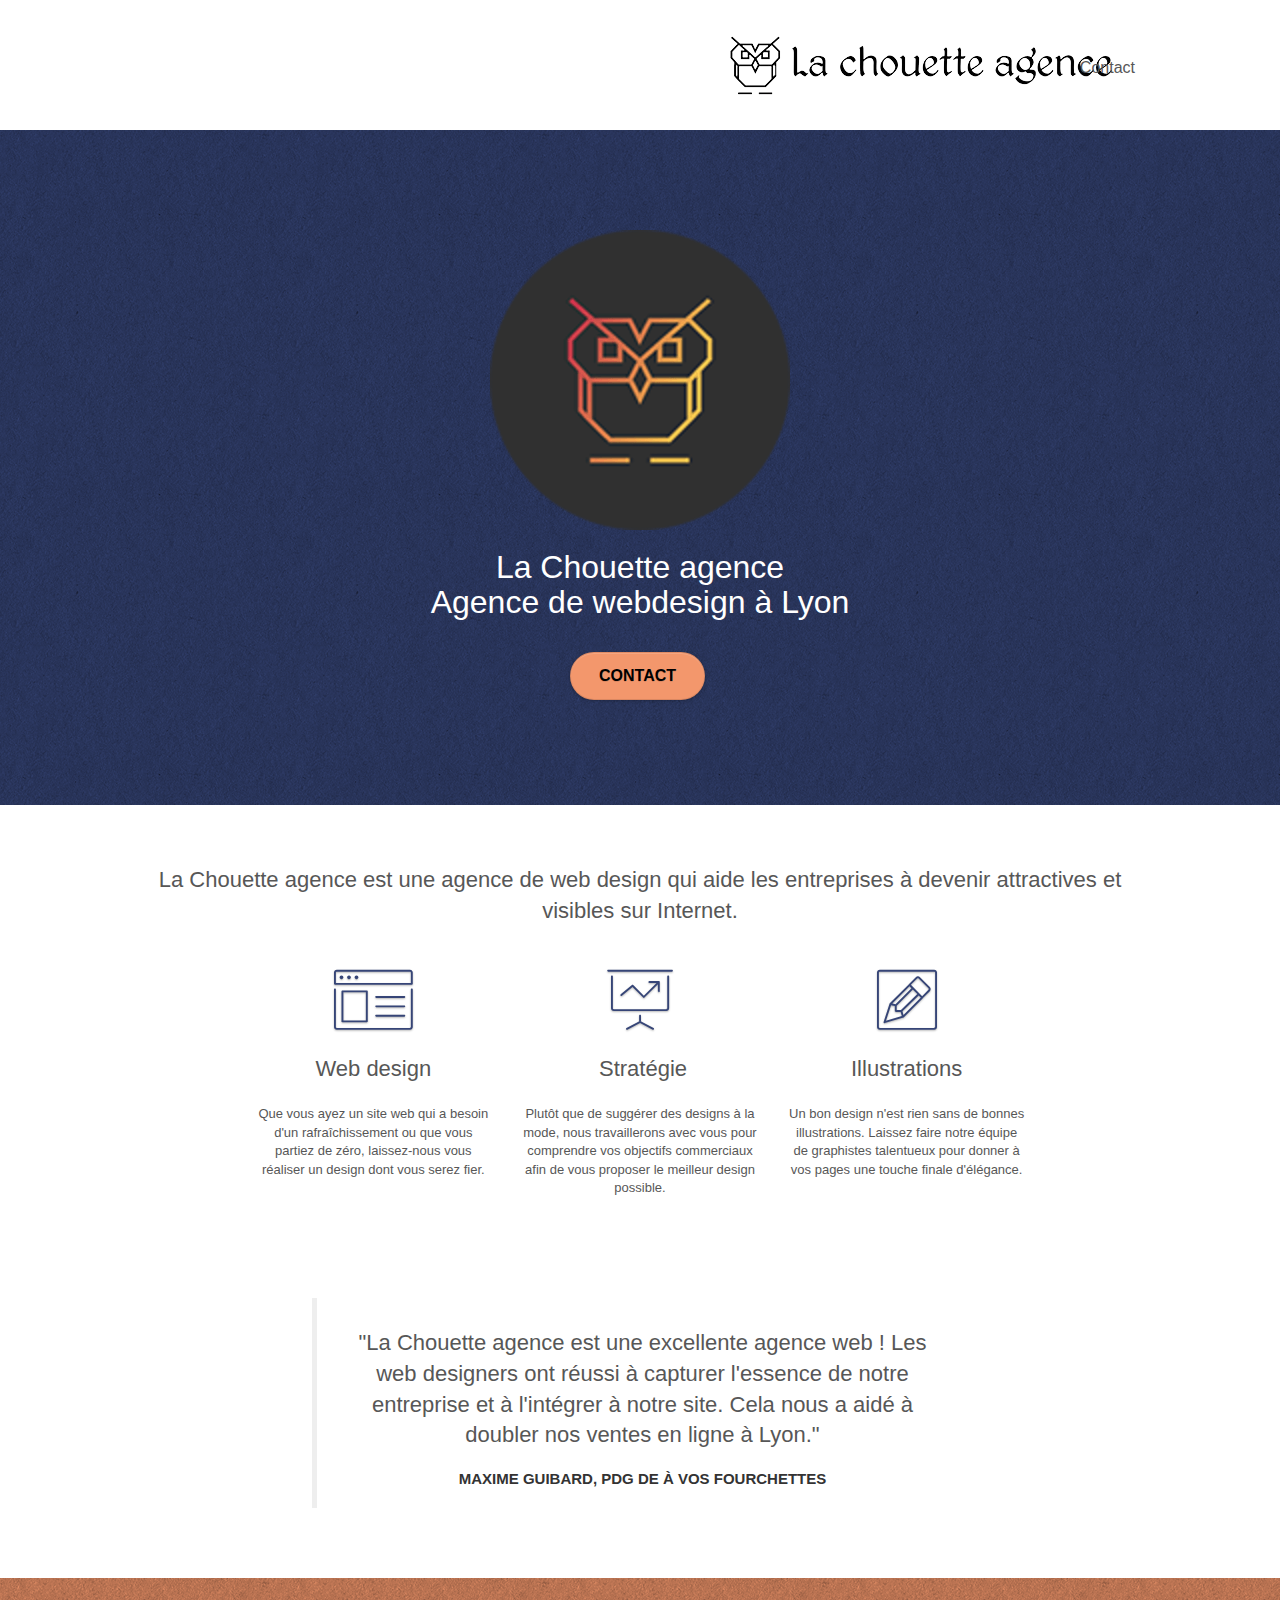
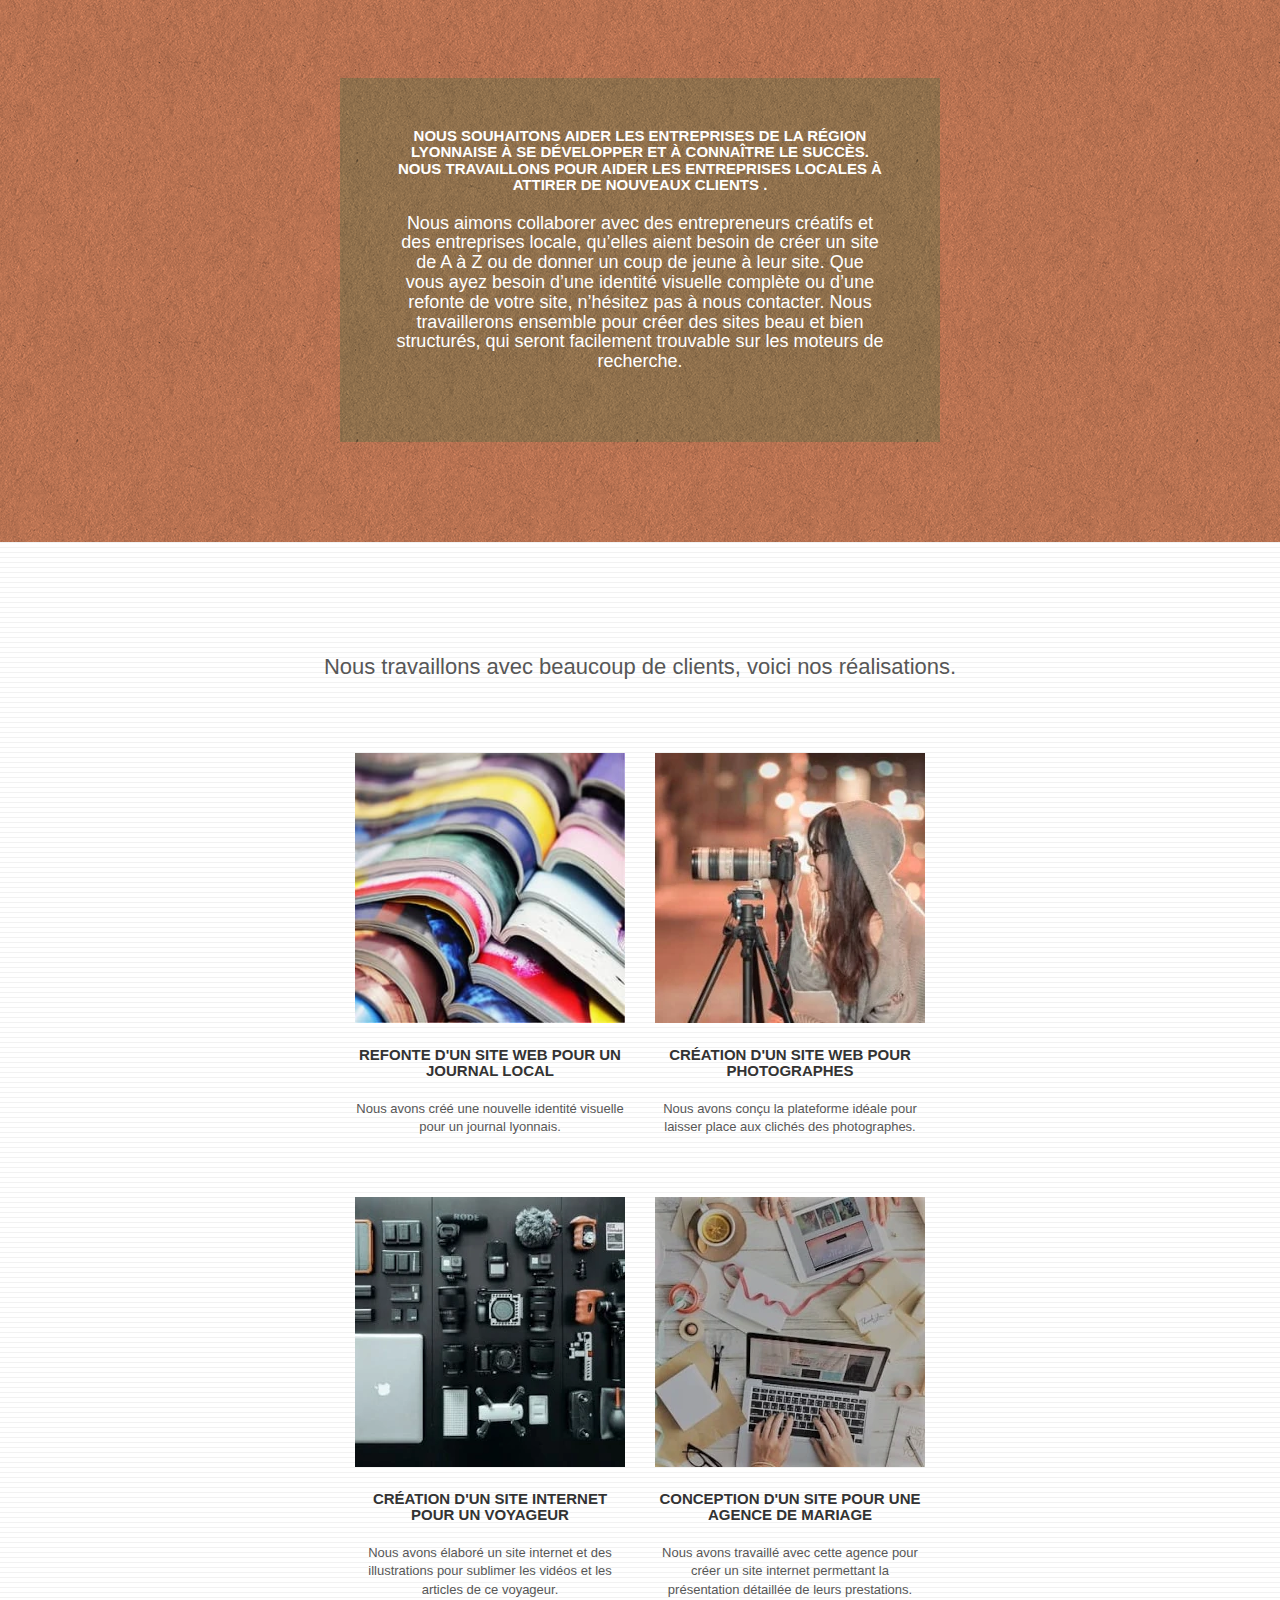
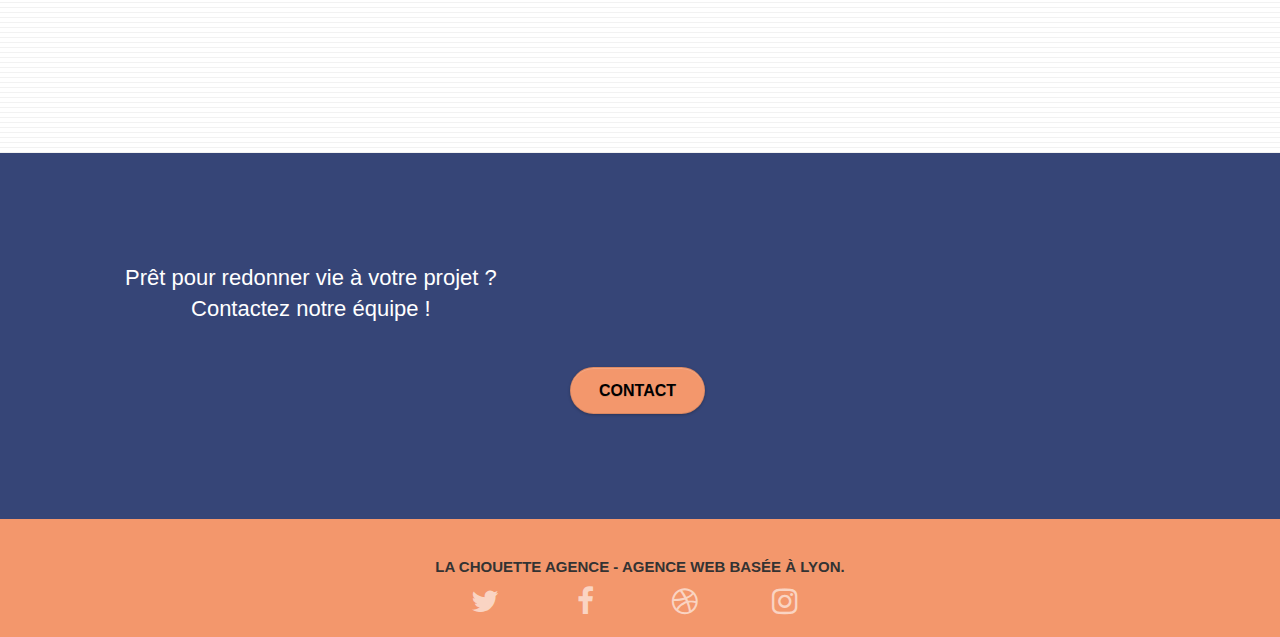
==== index.html @ 13414121 "Update index.html" ====
<!DOCTYPE html>
<html lang="fr">
<head>
    <meta charset="utf-8">

	<title>La Chouette Agence - Entreprise de webdesign à Lyon</title>

	<meta name="robots" content="index, follow">
	<meta name="description" content="Entreprise de webdesign située à Lyon, la Chouette Agence
	 vous apporte son expertise pour vous aider à la création ou la refonte de votre site web.">
	<meta name="viewport" content="width=device-width, initial-scale=1.0, viewport-fit=cover">

	<link rel="canonical" href="https://m-gardes.github.io/Gardesmagali_4_30092021/index.html" /> 
	<link rel="shortcut icon" type="image/png" href="favicon.png">
	<link href="https://stackpath.bootstrapcdn.com/bootstrap/4.4.1/css/bootstrap.min.css" rel="stylesheet" integrity="sha384-Vkoo8x4CGsO3+Hhxv8T/Q5PaXtkKtu6ug5TOeNV6gBiFeWPGFN9MuhOf23Q9Ifjh" crossorigin="anonymous">
	
	<link rel="stylesheet" type="text/css" href="./css/bootstrap.min.css">
	<link rel="stylesheet" type="text/css" href="style.min.css">
	<link rel="stylesheet" type="text/css" href="./css/font-awesome.min.css">
	<link rel="stylesheet" type="text/css" href="./css/et-line.min.css">
    
	<script src="./js/jquery-2.1.0.min.js" defer></script>
	<script src="./js/bootstrap.min.js" defer></script>
	<script src="./js/blocs.min.js" defer></script>
	<script src="./js/jquery.touchSwipe.min.js" defer></script>
	<script src="./js/gmaps.min.js" defer></script>
	
	<!-- Open Graph meta pour Facebook et LinkedIn -->
	<meta property="og:title" content="La Chouette Agence - Entreprise de webdesign à Lyon" />
	<meta property="og:url" content="https://m-gardes.github.io/Gardesmagali_4_30092021/index.html" /> 
	<meta property="og:image" content="img_opengraph/opengraph1.png" />
	<meta property="og:description" content="Entreprise de webdesign située à Lyon, la Chouette Agence vous apporte son expertise pour vous aider à la création ou la refonte de votre site web." />
	<meta property="og:site_name" content="La chouette agence" />
	<meta property="og:type" content="website" />
	<meta property="og:image:alt" content="Création d'un site web">

	<!-- Card meta pour Twitter -->
	<meta name="twitter:card" content="summary_large_image" />
	<meta name="twitter:site" content="@lachouetteagence">
	<meta name="twitter:title" content="La Chouette Agence - Entreprise de webdesign à Lyon" />
	<meta name="twitter:description" content="Entreprise de webdesign située à Lyon, la Chouette Agence vous apporte son expertise pour vous aider à la création ou la refonte de votre site web." />

	<!-- Epingle Pinterest -->
	<meta property="og:type" content="website" />
	<meta property="og:title" content="La Chouette Agence - Entreprise de webdesign à Lyon" />
	<meta property="og:description" content="Entreprise de webdesign située à Lyon, la Chouette Agence vous apporte son expertise pour vous aider à la création ou la refonte de votre site web." />
	<meta property="og:url" content="https://m-gardes.github.io/Gardesmagali_4_30092021/index.html" />
	<meta property="og:site_name" content="La chouette agence" />
</head>

<body>
<!-- Principal conteneur -->
<div class="page-container">

    <!-- Header -->
    <header class="bloc bgc-white l-bloc " id="bloc-0">
        <div class="container bloc-sm">
            <nav class="navbar row">
                <div class="navbar-header">
                    <a class="navbar-brand" href="index.html">
                        <img src="img/lachouetteagence.bmp" alt="la chouette agence, agence de web design à Lyon" title="Retour à l'accueil"/>
                    </a>
                    <button id="nav-toggle" type="button" class="ui-navbar-toggle navbar-toggle" data-toggle="collapse" data-target=".navbar-1">
                        <span class="sr-only">Toggle navigation</span>
                        <span class="icon-bar"></span>
                        <span class="icon-bar"></span>
                        <span class="icon-bar"></span>
                    </button>
                </div>
                <div class="collapse navbar-collapse navbar-1 special-dropdown-nav">
                    <ul class="site-navigation nav navbar-nav">
                        <li>
                            <a href="contact.html" aria-label="page contact">Contact</a>
                        </li>
                    </ul>
                </div>
            </nav>
        </div>
    </header>


    <!-- Section Presentation -->
    <section class="bloc bgc-dark-slate-blue bg-banniere d-bloc bg-t-edge bloc-bg-texture texture-paper b-parallax" id="bloc-1-hero">
        <div class="container bloc-lg">
            <div class="row tight-width-whitespace">
                <div class="col-sm-12">
                    <img src="img/logo.png" class="center-block image-resize-mode" alt="Logo de la Chouette agence" />
                    <h1 class="text-center hero-bloc-text tc-white ">
                        La Chouette agence <br> Agence de webdesign à Lyon
                    </h1>

                    <div class="text-center">
                        <a href="contact.html" aria-label="rejoindre la page contact" class="btn btn-lg btn-clean btn-rd cta-hero btn-atomic-tangerine" id="cta-hero">Contact</a>
                    </div>
                </div>
            </div>
        </div>
    </section>


    <!-- Section Services -->
    <section class="bloc bgc-white l-bloc" id="bloc-2-services">
        <div class="container bloc-md">
            <div class="row">
                <div class="col-sm-12 text-center">
                    <h2 class="mg-md text-center">La Chouette agence est une agence de web design qui aide les entreprises à devenir attractives et visibles sur Internet.</h2>
                </div>
            </div>

            <div class="row voffset-lg med-width-whitespace">
                <div class="col-sm-4">
                    <div class="text-center">
                        <span class="et-icon-browser sm-shadow icon-dark-slate-blue icons icon-lg"></span>
                    </div>
                    <h2 class="mg-md text-center">
                        Web design
                    </h2>
                    <p class="text-center ">
                        Que vous ayez un site web qui a besoin d'un rafraîchissement ou que vous partiez de zéro, laissez-nous vous réaliser un design dont vous serez fier.
                    </p>
                </div>

                <div class="col-sm-4">
                    <div class="text-center">
                        <span class="et-icon-presentation sm-shadow icon-dark-slate-blue icons icon-lg"></span>
                    </div>
                    <h2 class="mg-md text-center">
                        &nbsp;Stratégie
                    </h2>
                    <p class="text-center ">
                        Plutôt que de suggérer des designs à la mode, nous travaillerons avec vous pour comprendre vos objectifs commerciaux afin de vous proposer le meilleur design possible.<br>
                    </p>
                </div>

                <div class="col-sm-4">
                    <div class="text-center">
                        <span class="et-icon-edit sm-shadow icon-dark-slate-blue icons icon-lg"></span>
                    </div>
                    <h2 class="mg-md text-center">
                        Illustrations
                    </h2>
                    <p class="text-center ">
                        Un bon design n'est rien sans de bonnes illustrations. Laissez faire notre équipe de graphistes talentueux pour donner à vos pages une touche finale d'élégance.
                    </p>
                </div>
            </div>
            <div class="row voffset-lg voffset">
                <div class="col-xs-12 col-md-8 col-md-offset-2 text-center">
                    <blockquote class="mg-md text-center">
                        <h2>
                            "La Chouette agence est une excellente agence web ! Les web designers ont réussi à capturer l'essence de notre entreprise et à l'intégrer à notre site. Cela nous a aidé à doubler nos ventes en ligne à Lyon."
                        </h2>
                        <h3>Maxime Guibard, PDG de À vos fourchettes</h3>
                    </blockquote>
                </div>
            </div>
        </div>
    </section>


    <!-- Section Description -->
    <section class="bloc tc-white bgc-atomic-tangerine bg-presentation d-bloc bloc-bg-texture texture-paper b-parallax" id="bloc-3-what-i-do">
        <div class="container bloc-lg">
            <div class="row tight-width-whitespace black-background">
                <div class="col-sm-12">
                    <h3 class="mg-md text-center tc-white">
                        Nous souhaitons aider les entreprises de la région lyonnaise à se développer et à connaître le succès. Nous travaillons pour aider les entreprises locales à attirer de nouveaux clients .<br>
                    </h3>
                    <h4 class="text-center white">
                        Nous aimons collaborer avec des entrepreneurs créatifs et des entreprises locale, qu’elles aient besoin de créer un site de A à Z ou de donner un coup de jeune à leur site. Que vous ayez besoin d’une identité visuelle complète ou d’une refonte de votre site, n’hésitez pas à nous contacter. Nous travaillerons ensemble pour créer des sites beau et bien structurés, qui seront facilement trouvable sur les moteurs de recherche. <br><br>
                    </h4>
                </div>
            </div>
        </div>
    </section>


    <!-- Section Portfolio -->
    <section class="bloc bgc-white bg-lines-h2-bg bg-repeat l-bloc" id="bloc-4-portfolio">
        <div class="container bloc-lg">
            <div class="row">
                <div class="col-sm-12 text-center">
                    <h2 class="mg-md text-center">
                        Nous travaillons avec beaucoup de clients, voici nos réalisations.
                    </h2>
                </div>
            </div>

            <div class="row tight-width-whitespace portfolio-row">
                <div class="col-sm-6">
                    <a href="#" data-lightbox="img/1.bmp" data-gallery-id="gallery-1" data-caption="Refonte d'un site web pour un journal local" data-frame="snapshot-lb"><img src="img/1.bmp" alt="Refonte d'un site web pour un journal local" title="agrandir image refonte web" class="img-responsive portfolio-thumb" /></a>
                    <h3 class="mg-md text-center">
                        Refonte d'un site web pour un journal local
                    </h3>
                    <p class="text-center">
                        Nous avons créé une nouvelle identité visuelle pour un journal lyonnais.
                    </p>
                </div>

                <div class="col-sm-6">
                    <a href="#" data-lightbox="img/2.bmp" data-gallery-id="gallery-1" data-caption="Création d'un site web pour photographes" data-frame="snapshot-lb"><img src="img/2.bmp" class="img-responsive portfolio-thumb" alt="Création d'un site web pour photographes" title="agrandir image creation site web"/></a>
                    <h3 class="mg-md text-center">
                        Création d'un site web pour photographes
                    </h3>
                    <p class="text-center">
                        Nous avons conçu la plateforme idéale pour laisser place aux clichés des photographes.
                    </p>
                </div>
            </div>

            <div class="row tight-width-whitespace portfolio-row">
                <div class="col-sm-6">
                    <a href="#" data-lightbox="img/3.bmp" data-gallery-id="gallery-1" data-caption="Création d'un site internet pour un voyageur" data-frame="snapshot-lb"><img src="img/3.bmp" class="img-responsive portfolio-thumb" alt="Création d'un site internet pour voyageur" title="agrandir image creation site voyageur"/></a>
                    <h3 class="mg-md text-center">
                        Création d'un site internet pour un voyageur
                    </h3>
                    <p class="text-center">
                        Nous avons élaboré un site internet et des illustrations pour sublimer les vidéos et les articles de ce voyageur.
                    </p>
                </div>

                <div class="col-sm-6">
                    <a href="#" data-lightbox="img/4.bmp" data-gallery-id="gallery-1" data-caption="Conception d'un site pour une agence de mariage" data-frame="snapshot-lb"><img src="img/4.bmp" class="img-responsive portfolio-thumb" alt="Création d'un site web pour agence de mariage" title="agrandir image conception site"/></a>
                    <h3 class="mg-md text-center">
                        Conception d'un site pour une agence de mariage
                    </h3>
                    <p class="text-center">
                        Nous avons travaillé avec cette agence pour créer un site internet permettant la présentation détaillée de leurs prestations.
                    </p>
                </div>
            </div>
        </div>
    </section>


    <!-- Section Contact -->
    <section class="bloc bgc-dark-slate-blue bg-banniere d-bloc bloc-bg-texture" id="bloc-5-cta">
        <div class="container bloc-lg">
            <div class="row">
                <h2 class="mg-md text-center tc-white">
                    Prêt pour redonner vie à votre projet ?<br>Contactez notre équipe !
                </h2>
                <div class="col-sm-12 text-center">
                    <a href="contact.html" class="btn btn-atomic-tangerine btn-clean btn-rd btn-lg cta-hero" aria-label="Aller sur la page Contact">Contact</a>
                </div>
            </div>
        </div>
    </section>

    <!-- ScrollToTop Button -->
    <a class="bloc-button btn btn-d scrollToTop" onclick="scrollToTarget('1')"><span class="fa fa-chevron-up"></span></a>

    <!-- Footer -->
    <footer class="bloc bgc-atomic-tangerine d-bloc" id="bloc-8">
        <div class="container bloc-sm">
            <div class="row">
                <div class="col-xs-12">
                    <h3 class="text-center">
                        La Chouette agence - Agence web basée à Lyon.
                    </h3>

                    <div class="row row-no-gutters social">

                        <div class="col-xs-3">
                            <div class="text-center">
                                <a class="social" aria-label="Lien vers Twitter" href="https://twitter.com/?lang=fr">
                                    <i class="fa fa-twitter icon-md"></i>
                                </a>
                            </div>
                        </div>

                        <div class="col-xs-3">
                            <div class="text-center">
                                <a class="social" aria-label="Lien vers Facebook" href="https://www.facebook.com/">
                                    <i class="fa fa-facebook icon-md"></i>
                                </a>
                            </div>
                        </div>

                        <div class="col-xs-3">
                            <div class="text-center">
                                <a class="social" aria-label="Lien vers Dribble" href="https://dribbble.com/">
                                    <i class="fa fa-dribbble icon-md"></i>
                                </a>
                            </div>
                        </div>

                        <div class="col-xs-3">
                            <div class="text-center">
                                <a class="social" aria-label="Lien vers Instagram" href="https://www.instagram.com/?hl=fr">
                                    <i class="fa fa-instagram icon-md"></i>
                                </a>
                            </div>
                        </div>
                    </div>
                </div>
            </div>
        </div>
    </footer>

</div>
</body>
</html>
---- style.min.css ----
body{margin:0;padding:0;background:#fff;overflow-x:hidden;-webkit-font-smoothing:antialiased;-moz-osx-font-smoothing:grayscale}a,button{transition:all .3s ease-in-out;outline:0!important}a:hover{text-decoration:none;cursor:pointer}#page-loading-blocs-notifaction{position:fixed;top:0;bottom:0;width:100%;z-index:100000;background:#fff url(img/pageload-spinner.gif) no-repeat center center}.bloc{width:100%;clear:both;background:50% 50% no-repeat;padding:0 50px;-webkit-background-size:cover;-moz-background-size:cover;-o-background-size:cover;background-size:cover;position:relative}.bloc .container{padding-left:0;padding-right:0}.bloc-lg{padding:100px 50px}.bloc-md{padding:50px}.bloc-sm{padding:20px 50px}.bg-b-edge,.bg-bl-edge,.bg-br-edge,.bg-center,.bg-l-edge,.bg-r-edge,.bg-repeat,.bg-t-edge,.bg-tl-edge,.bg-tr-edge{-webkit-background-size:auto!important;-moz-background-size:auto!important;-o-background-size:auto!important;background-size:auto!important}.bg-repeat{background:repeat}.bg-t-edge{background:top no-repeat}.bloc-bg-texture::before{content:"";background-size:2px 2px;position:absolute;top:0;bottom:0;left:0;right:0}.texture-paper::before{background:url(img/texture-paper.png);background-size:280px 280px}.b-parallax{background-attachment:fixed}.d-bloc{color:rgba(255,255,255,.7)}.d-bloc button:hover{color:rgba(255,255,255,.9)}.d-bloc .icon-round,.d-bloc .icon-rounded,.d-bloc .icon-semi-rounded-a,.d-bloc .icon-semi-rounded-b,.d-bloc .icon-square{border-color:rgba(255,255,255,.9)}.d-bloc .divider-h span{border-color:rgba(255,255,255,.2)}.d-bloc .a-btn,.d-bloc .navbar a,.d-bloc .navbar-brand,.d-bloc a .icon-lg,.d-bloc a .icon-md,.d-bloc a .icon-sm,.d-bloc a .icon-xl,.d-bloc h1 a,.d-bloc h2 a,.d-bloc h3 a,.d-bloc h4 a,.d-bloc h5 a,.d-bloc h6 a,.d-bloc p a{color:rgba(255,255,255,.6)}.d-bloc .a-btn:hover,.d-bloc .navbar a:hover,.d-bloc .navbar-brand:hover,.d-bloc a:hover .icon-lg,.d-bloc a:hover .icon-md,.d-bloc a:hover .icon-sm,.d-bloc a:hover .icon-xl,.d-bloc h1 a:hover,.d-bloc h2 a:hover,.d-bloc h3 a:hover,.d-bloc h4 a:hover,.d-bloc h5 a:hover,.d-bloc h6 a:hover,.d-bloc p a:hover{color:rgba(255,255,255,1)}.d-bloc .navbar-toggle .icon-bar{background:rgba(255,255,255,1)}.d-bloc .btn-wire,.d-bloc .btn-wire:hover{color:rgba(255,255,255,1);border-color:rgba(255,255,255,1)}.d-bloc .panel{color:rgba(0,0,0,.5)}.d-bloc .panel button:hover{color:rgba(0,0,0,.7)}.d-bloc .panel icon{border-color:rgba(0,0,0,.7)}.d-bloc .panel .divider-h span{border-color:rgba(0,0,0,.1)}.d-bloc .panel .a-btn{color:rgba(0,0,0,.6)}.d-bloc .panel .a-btn:hover{color:rgba(0,0,0,1)}.d-bloc .panel .btn-wire,.d-bloc .panel .btn-wire:hover{color:rgba(0,0,0,.7);border-color:rgba(0,0,0,.3)}.d-bloc .panel,.l-bloc{color:rgba(0,0,0,.5)}.d-bloc .panel button:hover,.l-bloc button:hover{color:rgba(0,0,0,.7)}.l-bloc .icon-round,.l-bloc .icon-rounded,.l-bloc .icon-semi-rounded-a,.l-bloc .icon-semi-rounded-b,.l-bloc .icon-square{border-color:rgba(0,0,0,.7)}.d-bloc .panel .divider-h span,.l-bloc .divider-h span{border-color:rgba(0,0,0,.1)}.d-bloc .panel .a-btn,.l-bloc .a-btn,.l-bloc .navbar a,.l-bloc .navbar-brand,.l-bloc a .icon-lg,.l-bloc a .icon-md,.l-bloc a .icon-sm,.l-bloc a .icon-xl,.l-bloc h1 a,.l-bloc h2 a,.l-bloc h3 a,.l-bloc h4 a,.l-bloc h5 a,.l-bloc h6 a,.l-bloc p a{color:rgba(0,0,0,.6)}.d-bloc .panel .a-btn:hover,.l-bloc .a-btn:hover,.l-bloc .navbar a:hover,.l-bloc .navbar-brand:hover,.l-bloc a:hover .icon-lg,.l-bloc a:hover .icon-md,.l-bloc a:hover .icon-sm,.l-bloc a:hover .icon-xl,.l-bloc h1 a:hover,.l-bloc h2 a:hover,.l-bloc h3 a:hover,.l-bloc h4 a:hover,.l-bloc h5 a:hover,.l-bloc h6 a:hover,.l-bloc p a:hover{color:rgba(0,0,0,1)}.l-bloc .navbar-toggle .icon-bar{color:rgba(0,0,0,.6)}.d-bloc .panel .btn-wire,.d-bloc .panel .btn-wire:hover,.l-bloc .btn-wire,.l-bloc .btn-wire:hover{color:rgba(0,0,0,.7);border-color:rgba(0,0,0,.3)}.voffset{margin-top:30px}.voffset-lg{margin-top:80px}.row-no-gutters{margin-right:0;margin-left:0}.row.row-no-gutters>[class*=" col-"],.row.row-no-gutters>[class^=col-]{padding-right:0;padding-left:0}#bloc-1-hero h1{font-size:32px}.navbar{margin-bottom:0;z-index:1}.navbar-brand{height:auto;padding:3px 15px;font-size:25px;font-weight:400;font-weight:600;line-height:44px}.navbar-brand img{max-height:200px;margin:0 5px 0 0;display:inline}.navbar-brand img[src$=svg]{min-width:100px}.nav-center .navbar-brand img{margin:0}.navbar .nav{padding-top:2px;margin-right:-16px;float:left;z-index:1}.nav>li{float:left;margin-top:4px;font-size:16px}.navbar-nav .open .dropdown-menu>li>a{text-align:inherit}.nav>li a:focus,.nav>li a:hover{background:0 0}.navbar-toggle{margin:10px 10px 0 0;border:0}.navbar-toggle:hover{background:0 0!important}.navbar-toggle .icon-bar{background-color:rgba(0,0,0,.5);width:26px}.nav-invert .navbar .nav{float:left}.nav-invert .navbar-brand,.nav-invert .navbar-header{float:right;position:relative;z-index:2}@media (min-width:768px){.site-navigation{position:absolute;top:50%;right:20px;transform:translate(0,-50%);-webkit-transform:translateY(-50%)}.nav>li .dropdown-menu a,.nav>li .dropdown-menu a:hover{color:#484848}.nav-invert .site-navigation{left:0;right:0}.nav-center{text-align:center}.nav-center .navbar-header{width:100%}.nav-center .nav>li,.nav-center .navbar-brand,.nav-center .navbar-header{float:none;display:inline-block}.nav-center .site-navigation{position:relative;width:100%;right:0;margin-right:0;margin-top:20px}.nav-center.mini-nav .navbar-toggle{float:none;margin:10px auto 0}}.nav>li>.dropdown a{background:0 0!important;display:block;padding:14px 15px}nav .caret{margin:0 5px}.dropdown-menu .dropdown-menu{top:-8px;left:100%}.dropdown-menu .dropmenu-flow-right{top:100%;left:0;margin-left:-1px;border-top-left-radius:0;border-top-right-radius:0}.dropdown-menu .dropdown span{border:4px solid #000;border-top-color:transparent;border-right-color:transparent;border-bottom-color:transparent;margin:6px -5px 0 0!important;float:right}.mg-md{margin-top:10px;margin-bottom:20px}.mg-lg{margin-top:10px;margin-bottom:40px}.btn{margin:0 5px 5px 0}.btn.pull-right{margin:0 0 5px 5px}.btn-d,.btn-d:focus,.btn-d:hover{color:#fff;background:rgba(0,0,0,.3)}button{outline:0!important}.btn-rd{border-radius:40px}.btn-clean{border:1px solid rgba(0,0,0,.08);border-bottom-color:rgba(0,0,0,.1);text-shadow:0 1px 0 rgba(0,0,1,.1);box-shadow:0 1px 3px rgba(0,0,1,.25),inset 0 1px 0 0 rgba(255,255,255,.15)}.icon-md{font-size:30px!important}.icon-lg{font-size:60px!important}.sm-shadow{text-shadow:0 1px 2px rgba(0,0,0,.3)}.panel-sq,.panel-sq .panel-footer,.panel-sq .panel-heading{border-radius:0}.panel-rd{border-radius:30px}.panel-rd .panel-heading{border-radius:29px 29px 0 0}.panel-rd .panel-footer{border-radius:0 0 29px 29px}.form-control{border-color:rgba(0,0,0,.1);box-shadow:none}.scrollToTop{width:40px;height:40px;position:fixed;bottom:20px;right:20px;opacity:0;z-index:500;transition:all .3s ease-in-out}.scrollToTop span{margin-top:6px}.showScrollTop{font-size:14px;opacity:1}a[data-lightbox]{position:relative;display:block;text-align:center}a[data-lightbox]:hover::before{content:"+";font-family:HelveticaNeue-Light,"Helvetica Neue Light","Helvetica Neue",Helvetica,Arial;font-size:32px;width:50px;height:50px;margin-left:-25px;border-radius:50%;background:rgba(0,0,0,.6);color:#fff;font-weight:100;z-index:1;position:absolute;top:50%;transform:translateY(-50%);-webkit-transform:translateY(-50%)}a[data-lightbox]:hover img{opacity:.6;-webkit-animation-fill-mode:none;animation-fill-mode:none}#lightbox-modal{display:flex;align-items:center}#lightbox-modal .modal-dialog{width:90%;max-width:900px;margin:0 auto 0}#lightbox-modal .modal-dialog img{max-height:90vh;margin:0 auto}.lightbox-caption{padding:20px;color:#fff;background:rgba(0,0,0,.5);position:absolute;left:15px;right:15px;bottom:5px}.close-lightbox{color:#fff;font-size:30px;position:absolute;top:20px;right:20px;z-index:20;background:rgba(0,0,0,.5);border:none;line-height:30px;padding:0 9px 5px;opacity:.3}.close-lightbox:hover,.next-lightbox:hover,.prev-lightbox:hover{opacity:1;color:#fff}.next-lightbox,.prev-lightbox{font-size:20px;color:rgba(255,255,255,.9);background:rgba(0,0,0,.5);transition:all .2s ease-in-out;position:absolute;top:45%;z-index:1;opacity:.4}.next-lightbox{padding:6px 8px 1px 13px;right:25px}.prev-lightbox{padding:6px 13px 1px 10px;left:25px}.snapshot-lb .modal-body{padding-bottom:45px}.snapshot-lb .lightbox-caption{padding:0;color:rgba(0,0,0,.5);background:0 0}.btn,a,h1,h2,h3,h4,h5,h6,label,p{font-family:helvetica;font-weight:500;color:#575757!important}.container{max-width:1000px}.hero-bloc-text{font-size:38px}.hero-bloc-text-sub{font-size:36px}.statement-bloc-text{line-height:26px;font-style:italic;font-size:20px;text-align:center;font-weight:lighter;max-width:520px;margin:auto auto auto auto}p{font-size:13px}.tight-width-whitespace{max-width:600px;margin:auto auto auto auto}.h1{font-size:20px;font-family:"Open Sans"}.cta-hero{margin-top:22px;color:#fff!important;text-transform:uppercase;padding:12px 28px 12px 28px;font-size:16px;font-weight:700}.social{max-width:400px;margin:auto auto auto auto}h2{font-size:22px;line-height:1.4em}h3{font-size:15px;text-transform:uppercase;font-weight:700;color:#333333!important}.med-width-whitespace{max-width:800px;margin:auto auto auto auto;box-shadow:0 0 0 #000}h1{color:#000!important}h4{color:#333!important}.icons{margin-bottom:14px;margin-top:24px}.white{color:#fff!important}.portfolio-thumb{margin-bottom:24px;width:100%}.portfolio-row{margin-bottom:44px;margin-top:50px}.avatar{box-shadow:0 4px 9px rgba(0,0,0,.3)}.black-background{background-color:rgba(165,147,99,.7);padding:40px 40px 40px 40px}.bold-link{font-weight:900;text-decoration:underline!important}.bgc-white{background-color:#fff}.bgc-dark-slate-blue{background-color:#364577}.bgc-atomic-tangerine{background-color:#f3976c}.tc-white{color:#fff!important}.btn-atomic-tangerine{background:#f3976c;color:#000!important}.btn-atomic-tangerine:hover{background:#c27956!important;color:#fff!important}.ltc-white{color:#fff!important}.ltc-white:hover{color:#ccc!important}.ltc-atomic-tangerine{color:#f3976c!important}.ltc-atomic-tangerine:hover{color:#c27956!important}.icon-dark-slate-blue{color:#364577!important;border-color:#364577!important}.bg-dots-bg{background-image:url(img/dots-bg.png)}.bg-lines-h2-bg{background-image:url(img/lines-h2-bg.png)}.bg-banniere{background-image:url(/img/banniere.bmp)}.bg-presentation{background-image:url(img/presentation.bmp)}@media (max-width:1024px){.bloc{padding-left:20px;padding-right:20px}.bloc-tile-2.full-width-bloc .container,.bloc-tile-3.full-width-bloc .container,.bloc-tile-4.full-width-bloc .container,.bloc.full-width-bloc{padding-left:0;padding-right:0}}@media (max-width:992px) and (min-width:768px){.navbar .nav{max-width:80%}.nav-center.navbar .nav{max-width:100%}}@media only screen and (min-width:768px) and (max-width:1024px) and (orientation:landscape){.b-parallax{background-attachment:scroll}}@media only screen and (min-width:1024px) and (max-width:1366px) and (-webkit-min-device-pixel-ratio:1.5){.b-parallax{background-attachment:scroll}}@media (max-width:991px){.container{width:100%}.b-parallax{background-attachment:scroll}#hero-bloc,.page-container{overflow-x:hidden;position:relative}.bloc-group,.bloc-group .bloc{display:block;width:100%}}@media (max-width:767px){.page-container{overflow-x:hidden;position:relative}#disqus_thread,h1,h2,h3,h4,h5,h6,p{padding-left:10px!important;padding-right:10px!important}.b-parallax{background-attachment:scroll}.navbar .nav{padding-top:0;border-top:1px solid rgba(0,0,0,.2);float:none!important}.navbar.row{margin-left:0;margin-right:0}.site-navigation{position:inherit;transform:none;-webkit-transform:none;-ms-transform:none}.nav>li{margin-top:0;border-bottom:1px solid rgba(0,0,0,.1);background:rgba(0,0,0,.05);text-align:left;padding-left:15px;width:100%}.nav>li:hover{background:rgba(0,0,0,.08)}.dropdown .dropdown a .caret{float:none;margin:5px 0 0 10px!important;border:4px solid #000;border-bottom-color:transparent;border-right-color:transparent;border-left-color:transparent}#hero-bloc .navbar .nav{background:rgba(0,0,0,.8)}#hero-bloc .navbar .nav a{color:rgba(255,255,255,.6)}.hero{padding:50px 0}.hero-nav{left:-1px;right:-1px}.navbar-collapse{padding:0;overflow-x:hidden;-webkit-box-shadow:none;box-shadow:none}.navbar-brand img{max-height:40px;width:auto}.nav-invert .navbar-header{float:none;width:100%}.nav-invert .navbar-toggle{float:left;margin-left:10px}.bloc{padding-left:0;padding-right:0}.bloc-lg,.bloc-xl,.bloc-xxl{padding:40px 0}.bloc-md,.bloc-sm{padding-left:0;padding-right:0}.bloc-fill-screen .fill-bloc-bottom-edge,.bloc-fill-screen .fill-bloc-top-edge,.bloc-tile-2 .container,.bloc-tile-3 .container,.bloc-tile-4 .container{padding-left:0;padding-right:0}.a-block{padding:0 10px}.btn-dwn{display:none}.voffset{margin-top:5px}.voffset-md{margin-top:20px}.voffset-lg{margin-top:30px}form{padding:5px}.close-lightbox{display:inline-block}.blocsapp-device-iphone5{background-size:216px 425px;padding-top:60px;width:216px;height:425px}.blocsapp-device-iphone5 img{width:180px;height:320px}}@media (max-width:400px){.bloc{padding-left:0;padding-right:0}}@media (max-width:767px){.bloc-mob-center-text{text-align:center}}.fa{padding-right:10px}.bloc{padding-right:20px;padding-left:20px}.bloc-fill-screen .fill-bloc-top-edge,.bloc-fill-screen .fill-bloc-bottom-edge{padding:0 20px;padding-left:20px;padding-right:20px}
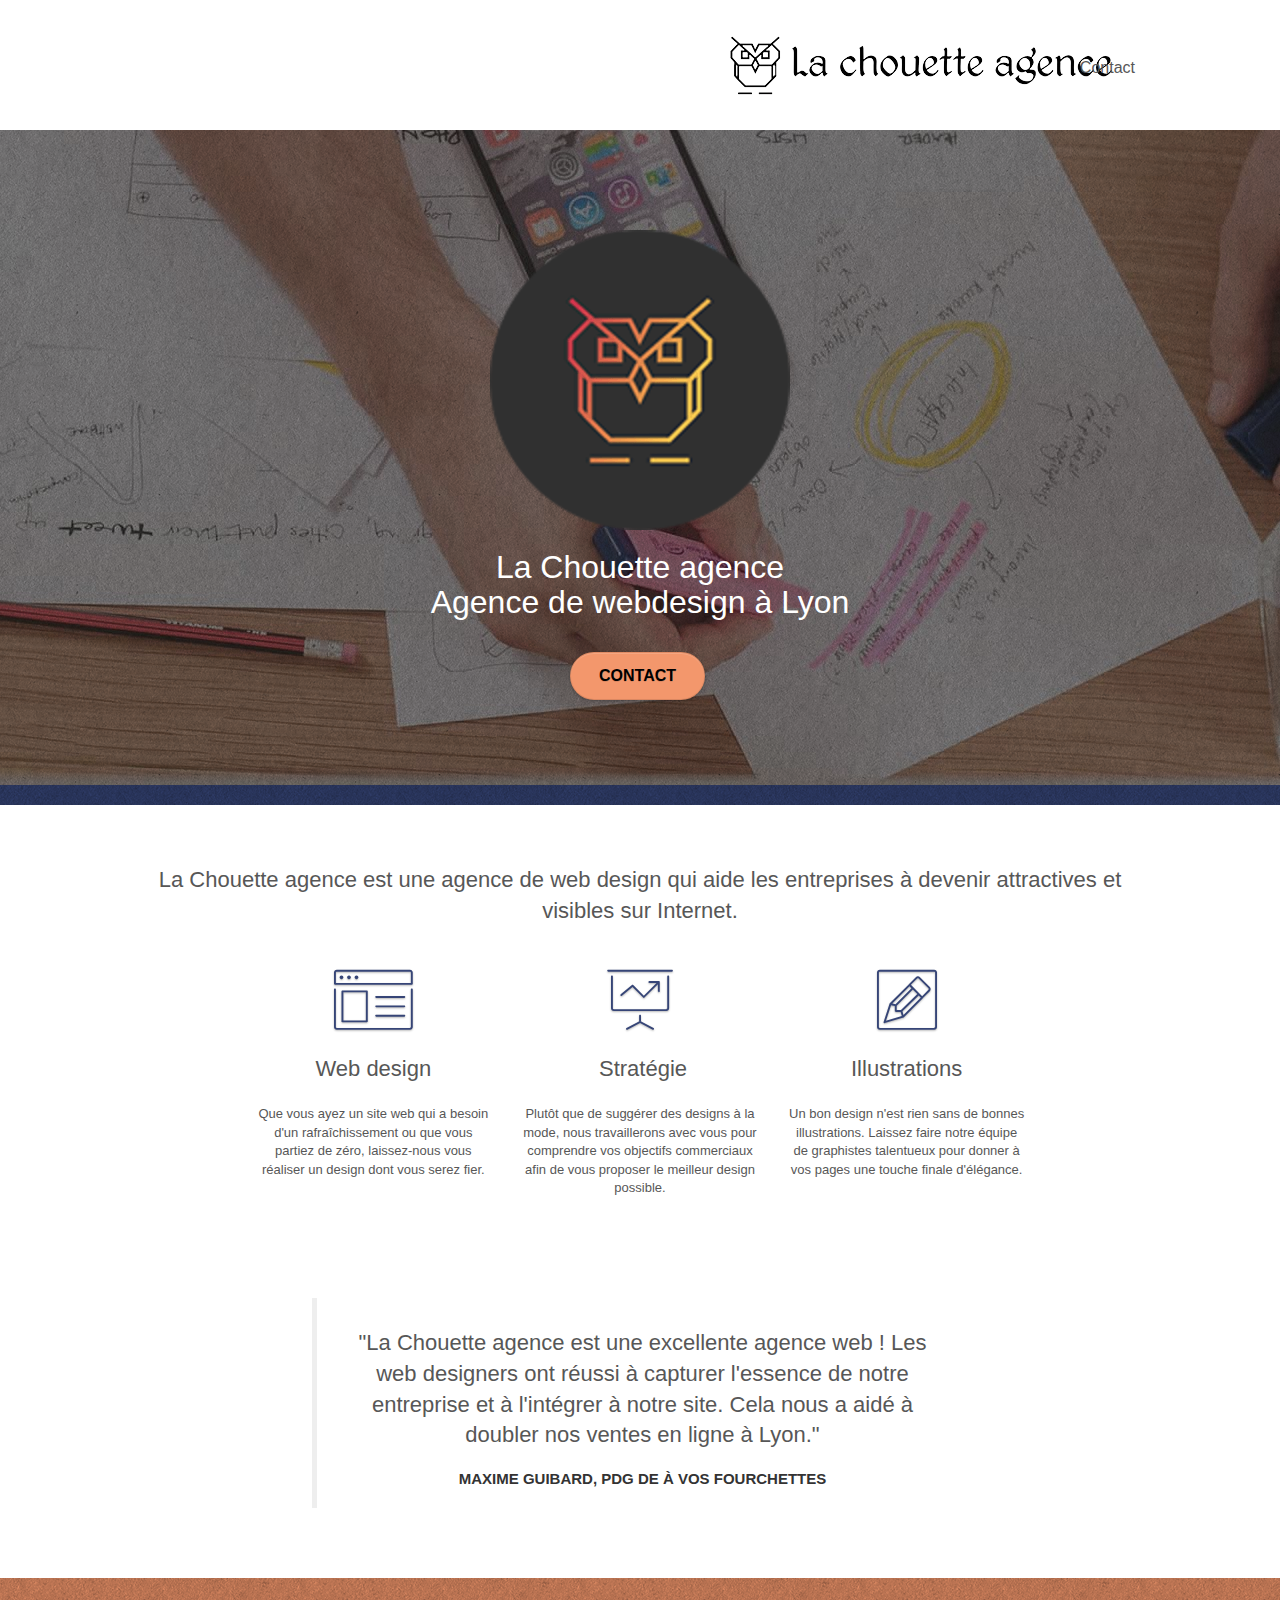
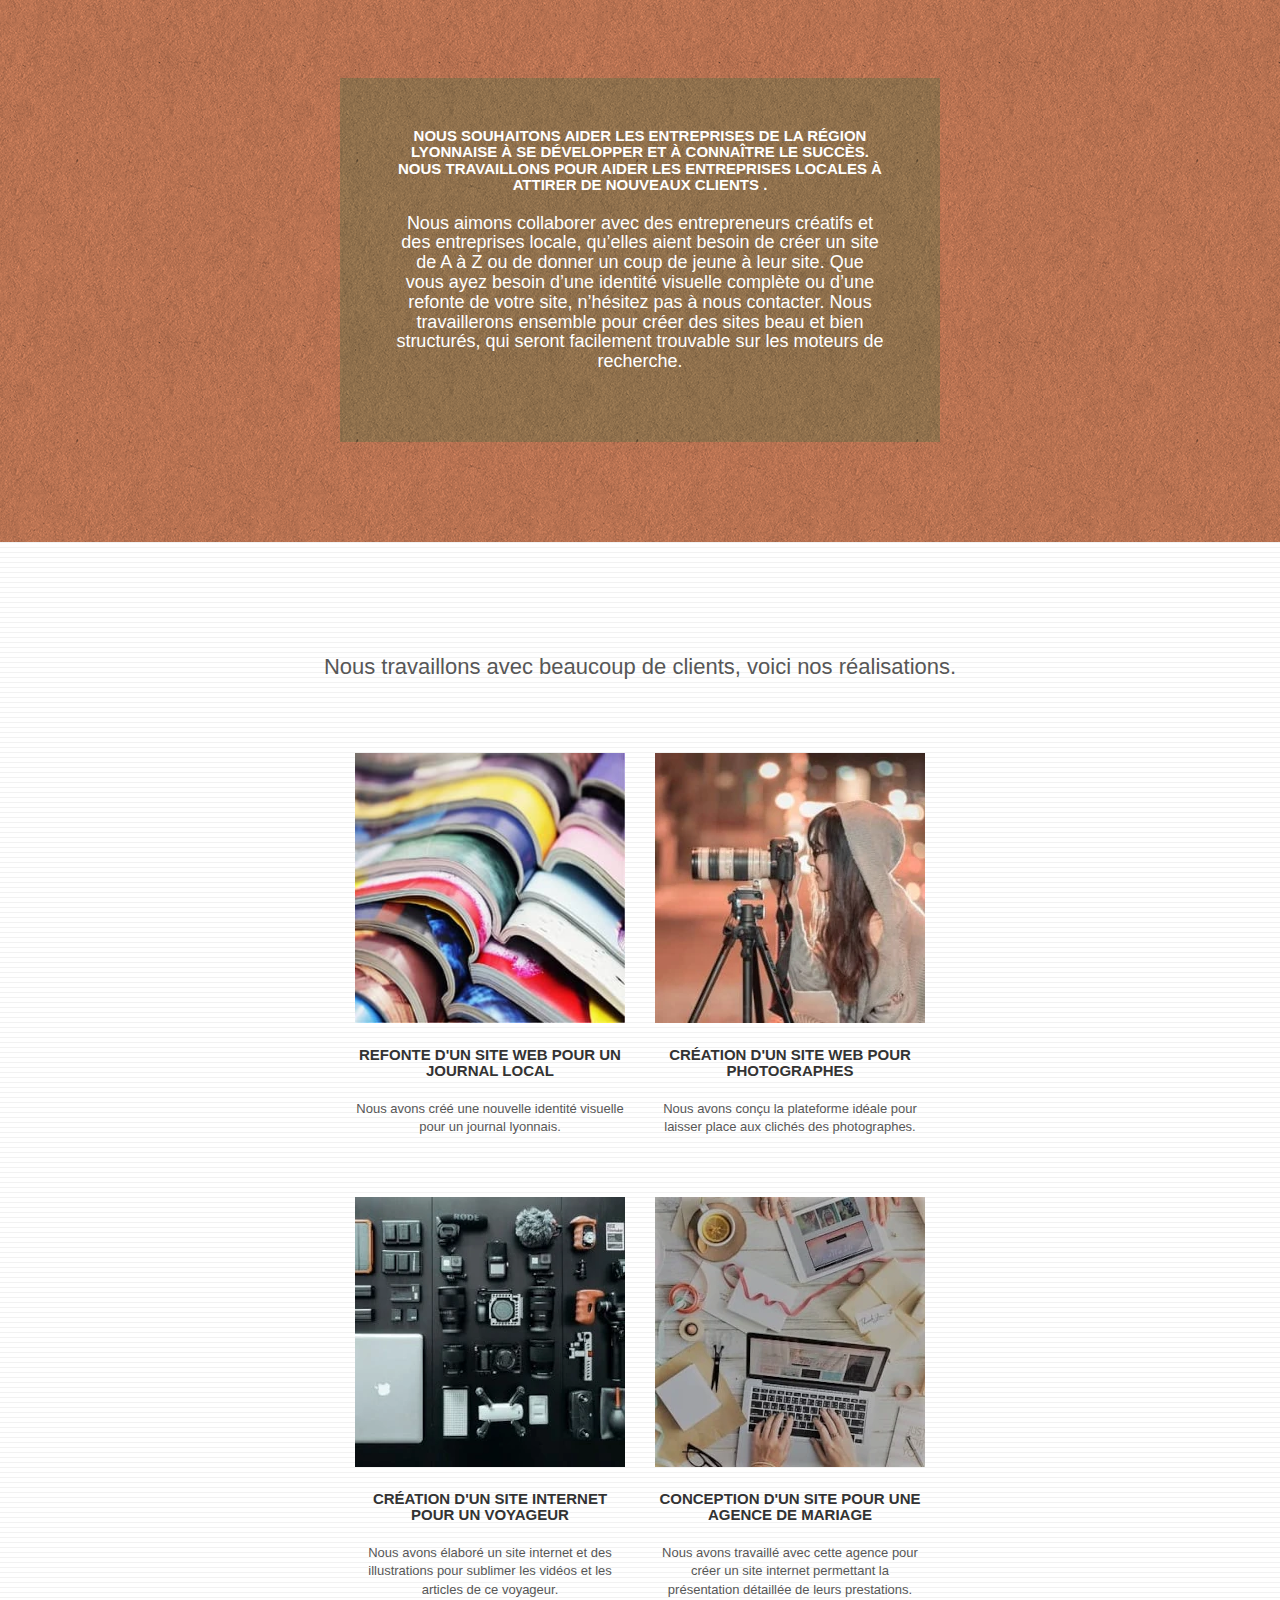
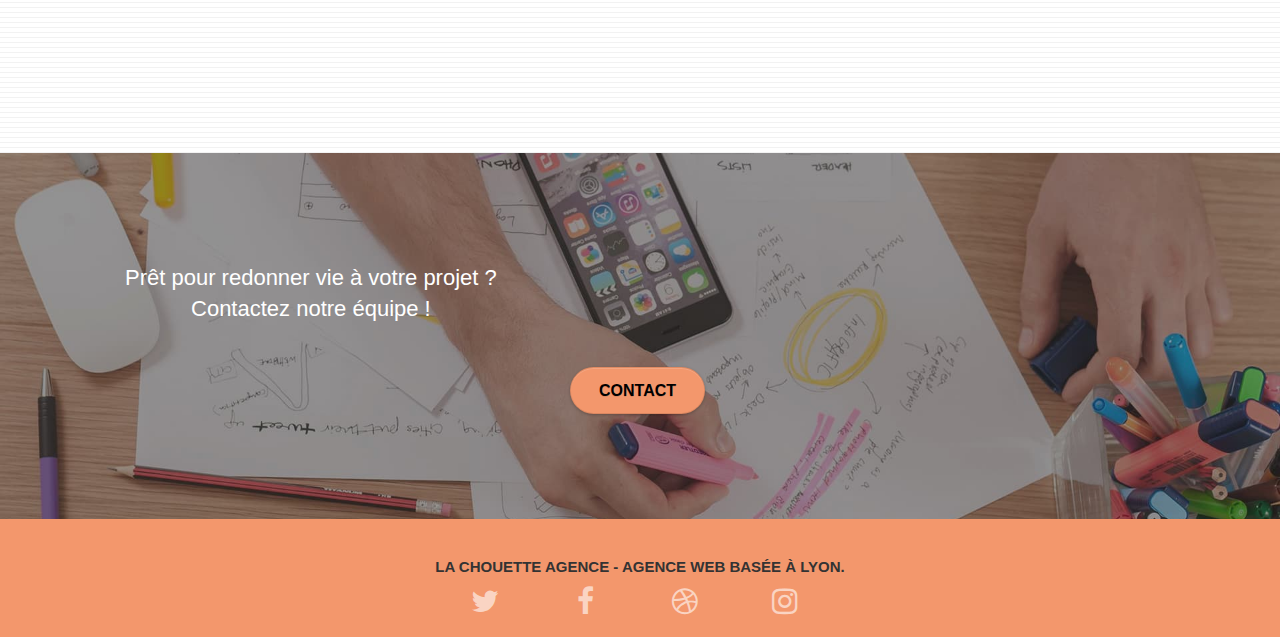
==== commit 42328f98: "Update index.html" ====
--- a/index.html
+++ b/index.html
@@ -58,7 +58,7 @@
             <nav class="navbar row">
                 <div class="navbar-header">
                     <a class="navbar-brand" href="index.html">
-                        <img src="img/lachouetteagence.bmp" alt="la chouette agence, agence de web design à Lyon" title="Retour à l'accueil"/>
+                        <img src="img/lachouetteagence.bmp" alt="banniere la chouette agence "/>
                     </a>
                     <button id="nav-toggle" type="button" class="ui-navbar-toggle navbar-toggle" data-toggle="collapse" data-target=".navbar-1">
                         <span class="sr-only">Toggle navigation</span>
--- a/style.min.css
+++ b/style.min.css
@@ -1,2 +1,2 @@
-body{margin:0;padding:0;background:#fff;overflow-x:hidden;-webkit-font-smoothing:antialiased;-moz-osx-font-smoothing:grayscale}a,button{transition:all .3s ease-in-out;outline:0!important}a:hover{text-decoration:none;cursor:pointer}#page-loading-blocs-notifaction{position:fixed;top:0;bottom:0;width:100%;z-index:100000;background:#fff url(img/pageload-spinner.gif) no-repeat center center}.bloc{width:100%;clear:both;background:50% 50% no-repeat;padding:0 50px;-webkit-background-size:cover;-moz-background-size:cover;-o-background-size:cover;background-size:cover;position:relative}.bloc .container{padding-left:0;padding-right:0}.bloc-lg{padding:100px 50px}.bloc-md{padding:50px}.bloc-sm{padding:20px 50px}.bg-b-edge,.bg-bl-edge,.bg-br-edge,.bg-center,.bg-l-edge,.bg-r-edge,.bg-repeat,.bg-t-edge,.bg-tl-edge,.bg-tr-edge{-webkit-background-size:auto!important;-moz-background-size:auto!important;-o-background-size:auto!important;background-size:auto!important}.bg-repeat{background:repeat}.bg-t-edge{background:top no-repeat}.bloc-bg-texture::before{content:"";background-size:2px 2px;position:absolute;top:0;bottom:0;left:0;right:0}.texture-paper::before{background:url(img/texture-paper.png);background-size:280px 280px}.b-parallax{background-attachment:fixed}.d-bloc{color:rgba(255,255,255,.7)}.d-bloc button:hover{color:rgba(255,255,255,.9)}.d-bloc .icon-round,.d-bloc .icon-rounded,.d-bloc .icon-semi-rounded-a,.d-bloc .icon-semi-rounded-b,.d-bloc .icon-square{border-color:rgba(255,255,255,.9)}.d-bloc .divider-h span{border-color:rgba(255,255,255,.2)}.d-bloc .a-btn,.d-bloc .navbar a,.d-bloc .navbar-brand,.d-bloc a .icon-lg,.d-bloc a .icon-md,.d-bloc a .icon-sm,.d-bloc a .icon-xl,.d-bloc h1 a,.d-bloc h2 a,.d-bloc h3 a,.d-bloc h4 a,.d-bloc h5 a,.d-bloc h6 a,.d-bloc p a{color:rgba(255,255,255,.6)}.d-bloc .a-btn:hover,.d-bloc .navbar a:hover,.d-bloc .navbar-brand:hover,.d-bloc a:hover .icon-lg,.d-bloc a:hover .icon-md,.d-bloc a:hover .icon-sm,.d-bloc a:hover .icon-xl,.d-bloc h1 a:hover,.d-bloc h2 a:hover,.d-bloc h3 a:hover,.d-bloc h4 a:hover,.d-bloc h5 a:hover,.d-bloc h6 a:hover,.d-bloc p a:hover{color:rgba(255,255,255,1)}.d-bloc .navbar-toggle .icon-bar{background:rgba(255,255,255,1)}.d-bloc .btn-wire,.d-bloc .btn-wire:hover{color:rgba(255,255,255,1);border-color:rgba(255,255,255,1)}.d-bloc .panel{color:rgba(0,0,0,.5)}.d-bloc .panel button:hover{color:rgba(0,0,0,.7)}.d-bloc .panel icon{border-color:rgba(0,0,0,.7)}.d-bloc .panel .divider-h span{border-color:rgba(0,0,0,.1)}.d-bloc .panel .a-btn{color:rgba(0,0,0,.6)}.d-bloc .panel .a-btn:hover{color:rgba(0,0,0,1)}.d-bloc .panel .btn-wire,.d-bloc .panel .btn-wire:hover{color:rgba(0,0,0,.7);border-color:rgba(0,0,0,.3)}.d-bloc .panel,.l-bloc{color:rgba(0,0,0,.5)}.d-bloc .panel button:hover,.l-bloc button:hover{color:rgba(0,0,0,.7)}.l-bloc .icon-round,.l-bloc .icon-rounded,.l-bloc .icon-semi-rounded-a,.l-bloc .icon-semi-rounded-b,.l-bloc .icon-square{border-color:rgba(0,0,0,.7)}.d-bloc .panel .divider-h span,.l-bloc .divider-h span{border-color:rgba(0,0,0,.1)}.d-bloc .panel .a-btn,.l-bloc .a-btn,.l-bloc .navbar a,.l-bloc .navbar-brand,.l-bloc a .icon-lg,.l-bloc a .icon-md,.l-bloc a .icon-sm,.l-bloc a .icon-xl,.l-bloc h1 a,.l-bloc h2 a,.l-bloc h3 a,.l-bloc h4 a,.l-bloc h5 a,.l-bloc h6 a,.l-bloc p a{color:rgba(0,0,0,.6)}.d-bloc .panel .a-btn:hover,.l-bloc .a-btn:hover,.l-bloc .navbar a:hover,.l-bloc .navbar-brand:hover,.l-bloc a:hover .icon-lg,.l-bloc a:hover .icon-md,.l-bloc a:hover .icon-sm,.l-bloc a:hover .icon-xl,.l-bloc h1 a:hover,.l-bloc h2 a:hover,.l-bloc h3 a:hover,.l-bloc h4 a:hover,.l-bloc h5 a:hover,.l-bloc h6 a:hover,.l-bloc p a:hover{color:rgba(0,0,0,1)}.l-bloc .navbar-toggle .icon-bar{color:rgba(0,0,0,.6)}.d-bloc .panel .btn-wire,.d-bloc .panel .btn-wire:hover,.l-bloc .btn-wire,.l-bloc .btn-wire:hover{color:rgba(0,0,0,.7);border-color:rgba(0,0,0,.3)}.voffset{margin-top:30px}.voffset-lg{margin-top:80px}.row-no-gutters{margin-right:0;margin-left:0}.row.row-no-gutters>[class*=" col-"],.row.row-no-gutters>[class^=col-]{padding-right:0;padding-left:0}#bloc-1-hero h1{font-size:32px}.navbar{margin-bottom:0;z-index:1}.navbar-brand{height:auto;padding:3px 15px;font-size:25px;font-weight:400;font-weight:600;line-height:44px}.navbar-brand img{max-height:200px;margin:0 5px 0 0;display:inline}.navbar-brand img[src$=svg]{min-width:100px}.nav-center .navbar-brand img{margin:0}.navbar .nav{padding-top:2px;margin-right:-16px;float:left;z-index:1}.nav>li{float:left;margin-top:4px;font-size:16px}.navbar-nav .open .dropdown-menu>li>a{text-align:inherit}.nav>li a:focus,.nav>li a:hover{background:0 0}.navbar-toggle{margin:10px 10px 0 0;border:0}.navbar-toggle:hover{background:0 0!important}.navbar-toggle .icon-bar{background-color:rgba(0,0,0,.5);width:26px}.nav-invert .navbar .nav{float:left}.nav-invert .navbar-brand,.nav-invert .navbar-header{float:right;position:relative;z-index:2}@media (min-width:768px){.site-navigation{position:absolute;top:50%;right:20px;transform:translate(0,-50%);-webkit-transform:translateY(-50%)}.nav>li .dropdown-menu a,.nav>li .dropdown-menu a:hover{color:#484848}.nav-invert .site-navigation{left:0;right:0}.nav-center{text-align:center}.nav-center .navbar-header{width:100%}.nav-center .nav>li,.nav-center .navbar-brand,.nav-center .navbar-header{float:none;display:inline-block}.nav-center .site-navigation{position:relative;width:100%;right:0;margin-right:0;margin-top:20px}.nav-center.mini-nav .navbar-toggle{float:none;margin:10px auto 0}}.nav>li>.dropdown a{background:0 0!important;display:block;padding:14px 15px}nav .caret{margin:0 5px}.dropdown-menu .dropdown-menu{top:-8px;left:100%}.dropdown-menu .dropmenu-flow-right{top:100%;left:0;margin-left:-1px;border-top-left-radius:0;border-top-right-radius:0}.dropdown-menu .dropdown span{border:4px solid #000;border-top-color:transparent;border-right-color:transparent;border-bottom-color:transparent;margin:6px -5px 0 0!important;float:right}.mg-md{margin-top:10px;margin-bottom:20px}.mg-lg{margin-top:10px;margin-bottom:40px}.btn{margin:0 5px 5px 0}.btn.pull-right{margin:0 0 5px 5px}.btn-d,.btn-d:focus,.btn-d:hover{color:#fff;background:rgba(0,0,0,.3)}button{outline:0!important}.btn-rd{border-radius:40px}.btn-clean{border:1px solid rgba(0,0,0,.08);border-bottom-color:rgba(0,0,0,.1);text-shadow:0 1px 0 rgba(0,0,1,.1);box-shadow:0 1px 3px rgba(0,0,1,.25),inset 0 1px 0 0 rgba(255,255,255,.15)}.icon-md{font-size:30px!important}.icon-lg{font-size:60px!important}.sm-shadow{text-shadow:0 1px 2px rgba(0,0,0,.3)}.panel-sq,.panel-sq .panel-footer,.panel-sq .panel-heading{border-radius:0}.panel-rd{border-radius:30px}.panel-rd .panel-heading{border-radius:29px 29px 0 0}.panel-rd .panel-footer{border-radius:0 0 29px 29px}.form-control{border-color:rgba(0,0,0,.1);box-shadow:none}.scrollToTop{width:40px;height:40px;position:fixed;bottom:20px;right:20px;opacity:0;z-index:500;transition:all .3s ease-in-out}.scrollToTop span{margin-top:6px}.showScrollTop{font-size:14px;opacity:1}a[data-lightbox]{position:relative;display:block;text-align:center}a[data-lightbox]:hover::before{content:"+";font-family:HelveticaNeue-Light,"Helvetica Neue Light","Helvetica Neue",Helvetica,Arial;font-size:32px;width:50px;height:50px;margin-left:-25px;border-radius:50%;background:rgba(0,0,0,.6);color:#fff;font-weight:100;z-index:1;position:absolute;top:50%;transform:translateY(-50%);-webkit-transform:translateY(-50%)}a[data-lightbox]:hover img{opacity:.6;-webkit-animation-fill-mode:none;animation-fill-mode:none}#lightbox-modal{display:flex;align-items:center}#lightbox-modal .modal-dialog{width:90%;max-width:900px;margin:0 auto 0}#lightbox-modal .modal-dialog img{max-height:90vh;margin:0 auto}.lightbox-caption{padding:20px;color:#fff;background:rgba(0,0,0,.5);position:absolute;left:15px;right:15px;bottom:5px}.close-lightbox{color:#fff;font-size:30px;position:absolute;top:20px;right:20px;z-index:20;background:rgba(0,0,0,.5);border:none;line-height:30px;padding:0 9px 5px;opacity:.3}.close-lightbox:hover,.next-lightbox:hover,.prev-lightbox:hover{opacity:1;color:#fff}.next-lightbox,.prev-lightbox{font-size:20px;color:rgba(255,255,255,.9);background:rgba(0,0,0,.5);transition:all .2s ease-in-out;position:absolute;top:45%;z-index:1;opacity:.4}.next-lightbox{padding:6px 8px 1px 13px;right:25px}.prev-lightbox{padding:6px 13px 1px 10px;left:25px}.snapshot-lb .modal-body{padding-bottom:45px}.snapshot-lb .lightbox-caption{padding:0;color:rgba(0,0,0,.5);background:0 0}.btn,a,h1,h2,h3,h4,h5,h6,label,p{font-family:helvetica;font-weight:500;color:#575757!important}.container{max-width:1000px}.hero-bloc-text{font-size:38px}.hero-bloc-text-sub{font-size:36px}.statement-bloc-text{line-height:26px;font-style:italic;font-size:20px;text-align:center;font-weight:lighter;max-width:520px;margin:auto auto auto auto}p{font-size:13px}.tight-width-whitespace{max-width:600px;margin:auto auto auto auto}.h1{font-size:20px;font-family:"Open Sans"}.cta-hero{margin-top:22px;color:#fff!important;text-transform:uppercase;padding:12px 28px 12px 28px;font-size:16px;font-weight:700}.social{max-width:400px;margin:auto auto auto auto}h2{font-size:22px;line-height:1.4em}h3{font-size:15px;text-transform:uppercase;font-weight:700;color:#333333!important}.med-width-whitespace{max-width:800px;margin:auto auto auto auto;box-shadow:0 0 0 #000}h1{color:#000!important}h4{color:#333!important}.icons{margin-bottom:14px;margin-top:24px}.white{color:#fff!important}.portfolio-thumb{margin-bottom:24px;width:100%}.portfolio-row{margin-bottom:44px;margin-top:50px}.avatar{box-shadow:0 4px 9px rgba(0,0,0,.3)}.black-background{background-color:rgba(165,147,99,.7);padding:40px 40px 40px 40px}.bold-link{font-weight:900;text-decoration:underline!important}.bgc-white{background-color:#fff}.bgc-dark-slate-blue{background-color:#364577}.bgc-atomic-tangerine{background-color:#f3976c}.tc-white{color:#fff!important}.btn-atomic-tangerine{background:#f3976c;color:#000!important}.btn-atomic-tangerine:hover{background:#c27956!important;color:#fff!important}.ltc-white{color:#fff!important}.ltc-white:hover{color:#ccc!important}.ltc-atomic-tangerine{color:#f3976c!important}.ltc-atomic-tangerine:hover{color:#c27956!important}.icon-dark-slate-blue{color:#364577!important;border-color:#364577!important}.bg-dots-bg{background-image:url(img/dots-bg.png)}.bg-lines-h2-bg{background-image:url(img/lines-h2-bg.png)}.bg-banniere{background-image:url(/img/banniere.bmp)}.bg-presentation{background-image:url(img/presentation.bmp)}@media (max-width:1024px){.bloc{padding-left:20px;padding-right:20px}.bloc-tile-2.full-width-bloc .container,.bloc-tile-3.full-width-bloc .container,.bloc-tile-4.full-width-bloc .container,.bloc.full-width-bloc{padding-left:0;padding-right:0}}@media (max-width:992px) and (min-width:768px){.navbar .nav{max-width:80%}.nav-center.navbar .nav{max-width:100%}}@media only screen and (min-width:768px) and (max-width:1024px) and (orientation:landscape){.b-parallax{background-attachment:scroll}}@media only screen and (min-width:1024px) and (max-width:1366px) and (-webkit-min-device-pixel-ratio:1.5){.b-parallax{background-attachment:scroll}}@media (max-width:991px){.container{width:100%}.b-parallax{background-attachment:scroll}#hero-bloc,.page-container{overflow-x:hidden;position:relative}.bloc-group,.bloc-group .bloc{display:block;width:100%}}@media (max-width:767px){.page-container{overflow-x:hidden;position:relative}#disqus_thread,h1,h2,h3,h4,h5,h6,p{padding-left:10px!important;padding-right:10px!important}.b-parallax{background-attachment:scroll}.navbar .nav{padding-top:0;border-top:1px solid rgba(0,0,0,.2);float:none!important}.navbar.row{margin-left:0;margin-right:0}.site-navigation{position:inherit;transform:none;-webkit-transform:none;-ms-transform:none}.nav>li{margin-top:0;border-bottom:1px solid rgba(0,0,0,.1);background:rgba(0,0,0,.05);text-align:left;padding-left:15px;width:100%}.nav>li:hover{background:rgba(0,0,0,.08)}.dropdown .dropdown a .caret{float:none;margin:5px 0 0 10px!important;border:4px solid #000;border-bottom-color:transparent;border-right-color:transparent;border-left-color:transparent}#hero-bloc .navbar .nav{background:rgba(0,0,0,.8)}#hero-bloc .navbar .nav a{color:rgba(255,255,255,.6)}.hero{padding:50px 0}.hero-nav{left:-1px;right:-1px}.navbar-collapse{padding:0;overflow-x:hidden;-webkit-box-shadow:none;box-shadow:none}.navbar-brand img{max-height:40px;width:auto}.nav-invert .navbar-header{float:none;width:100%}.nav-invert .navbar-toggle{float:left;margin-left:10px}.bloc{padding-left:0;padding-right:0}.bloc-lg,.bloc-xl,.bloc-xxl{padding:40px 0}.bloc-md,.bloc-sm{padding-left:0;padding-right:0}.bloc-fill-screen .fill-bloc-bottom-edge,.bloc-fill-screen .fill-bloc-top-edge,.bloc-tile-2 .container,.bloc-tile-3 .container,.bloc-tile-4 .container{padding-left:0;padding-right:0}.a-block{padding:0 10px}.btn-dwn{display:none}.voffset{margin-top:5px}.voffset-md{margin-top:20px}.voffset-lg{margin-top:30px}form{padding:5px}.close-lightbox{display:inline-block}.blocsapp-device-iphone5{background-size:216px 425px;padding-top:60px;width:216px;height:425px}.blocsapp-device-iphone5 img{width:180px;height:320px}}@media (max-width:400px){.bloc{padding-left:0;padding-right:0}}@media (max-width:767px){.bloc-mob-center-text{text-align:center}}.fa{padding-right:10px}.bloc{padding-right:20px;padding-left:20px}.bloc-fill-screen .fill-bloc-top-edge,.bloc-fill-screen .fill-bloc-bottom-edge{padding:0 20px;padding-left:20px;padding-right:20px}
+body{margin:0;padding:0;background:#fff;overflow-x:hidden;-webkit-font-smoothing:antialiased;-moz-osx-font-smoothing:grayscale}a,button{transition:all .3s ease-in-out;outline:0!important}a:hover{text-decoration:none;cursor:pointer}#page-loading-blocs-notifaction{position:fixed;top:0;bottom:0;width:100%;z-index:100000;background:#fff url(img/pageload-spinner.gif) no-repeat center center}.bloc{width:100%;clear:both;background:50% 50% no-repeat;padding:0 50px;-webkit-background-size:cover;-moz-background-size:cover;-o-background-size:cover;background-size:cover;position:relative}.bloc .container{padding-left:0;padding-right:0}.bloc-lg{padding:100px 50px}.bloc-md{padding:50px}.bloc-sm{padding:20px 50px}.bg-b-edge,.bg-bl-edge,.bg-br-edge,.bg-center,.bg-l-edge,.bg-r-edge,.bg-repeat,.bg-t-edge,.bg-tl-edge,.bg-tr-edge{-webkit-background-size:auto!important;-moz-background-size:auto!important;-o-background-size:auto!important;background-size:auto!important}.bg-repeat{background:repeat}.bg-t-edge{background:top no-repeat}.bloc-bg-texture::before{content:"";background-size:2px 2px;position:absolute;top:0;bottom:0;left:0;right:0}.texture-paper::before{background:url(img/texture-paper.png);background-size:280px 280px}.b-parallax{background-attachment:fixed}.d-bloc{color:rgba(255,255,255,.7)}.d-bloc button:hover{color:rgba(255,255,255,.9)}.d-bloc .icon-round,.d-bloc .icon-rounded,.d-bloc .icon-semi-rounded-a,.d-bloc .icon-semi-rounded-b,.d-bloc .icon-square{border-color:rgba(255,255,255,.9)}.d-bloc .divider-h span{border-color:rgba(255,255,255,.2)}.d-bloc .a-btn,.d-bloc .navbar a,.d-bloc .navbar-brand,.d-bloc a .icon-lg,.d-bloc a .icon-md,.d-bloc a .icon-sm,.d-bloc a .icon-xl,.d-bloc h1 a,.d-bloc h2 a,.d-bloc h3 a,.d-bloc h4 a,.d-bloc h5 a,.d-bloc h6 a,.d-bloc p a{color:rgba(255,255,255,.6)}.d-bloc .a-btn:hover,.d-bloc .navbar a:hover,.d-bloc .navbar-brand:hover,.d-bloc a:hover .icon-lg,.d-bloc a:hover .icon-md,.d-bloc a:hover .icon-sm,.d-bloc a:hover .icon-xl,.d-bloc h1 a:hover,.d-bloc h2 a:hover,.d-bloc h3 a:hover,.d-bloc h4 a:hover,.d-bloc h5 a:hover,.d-bloc h6 a:hover,.d-bloc p a:hover{color:rgba(255,255,255,1)}.d-bloc .navbar-toggle .icon-bar{background:rgba(255,255,255,1)}.d-bloc .btn-wire,.d-bloc .btn-wire:hover{color:rgba(255,255,255,1);border-color:rgba(255,255,255,1)}.d-bloc .panel{color:rgba(0,0,0,.5)}.d-bloc .panel button:hover{color:rgba(0,0,0,.7)}.d-bloc .panel icon{border-color:rgba(0,0,0,.7)}.d-bloc .panel .divider-h span{border-color:rgba(0,0,0,.1)}.d-bloc .panel .a-btn{color:rgba(0,0,0,.6)}.d-bloc .panel .a-btn:hover{color:rgba(0,0,0,1)}.d-bloc .panel .btn-wire,.d-bloc .panel .btn-wire:hover{color:rgba(0,0,0,.7);border-color:rgba(0,0,0,.3)}.d-bloc .panel,.l-bloc{color:rgba(0,0,0,.5)}.d-bloc .panel button:hover,.l-bloc button:hover{color:rgba(0,0,0,.7)}.l-bloc .icon-round,.l-bloc .icon-rounded,.l-bloc .icon-semi-rounded-a,.l-bloc .icon-semi-rounded-b,.l-bloc .icon-square{border-color:rgba(0,0,0,.7)}.d-bloc .panel .divider-h span,.l-bloc .divider-h span{border-color:rgba(0,0,0,.1)}.d-bloc .panel .a-btn,.l-bloc .a-btn,.l-bloc .navbar a,.l-bloc .navbar-brand,.l-bloc a .icon-lg,.l-bloc a .icon-md,.l-bloc a .icon-sm,.l-bloc a .icon-xl,.l-bloc h1 a,.l-bloc h2 a,.l-bloc h3 a,.l-bloc h4 a,.l-bloc h5 a,.l-bloc h6 a,.l-bloc p a{color:rgba(0,0,0,.6)}.d-bloc .panel .a-btn:hover,.l-bloc .a-btn:hover,.l-bloc .navbar a:hover,.l-bloc .navbar-brand:hover,.l-bloc a:hover .icon-lg,.l-bloc a:hover .icon-md,.l-bloc a:hover .icon-sm,.l-bloc a:hover .icon-xl,.l-bloc h1 a:hover,.l-bloc h2 a:hover,.l-bloc h3 a:hover,.l-bloc h4 a:hover,.l-bloc h5 a:hover,.l-bloc h6 a:hover,.l-bloc p a:hover{color:rgba(0,0,0,1)}.l-bloc .navbar-toggle .icon-bar{color:rgba(0,0,0,.6)}.d-bloc .panel .btn-wire,.d-bloc .panel .btn-wire:hover,.l-bloc .btn-wire,.l-bloc .btn-wire:hover{color:rgba(0,0,0,.7);border-color:rgba(0,0,0,.3)}.voffset{margin-top:30px}.voffset-lg{margin-top:80px}.row-no-gutters{margin-right:0;margin-left:0}.row.row-no-gutters>[class*=" col-"],.row.row-no-gutters>[class^=col-]{padding-right:0;padding-left:0}#bloc-1-hero h1{font-size:32px}.navbar{margin-bottom:0;z-index:1}.navbar-brand{height:auto;padding:3px 15px;font-size:25px;font-weight:400;font-weight:600;line-height:44px}.navbar-brand img{max-height:200px;margin:0 5px 0 0;display:inline}.navbar-brand img[src$=svg]{min-width:100px}.nav-center .navbar-brand img{margin:0}.navbar .nav{padding-top:2px;margin-right:-16px;float:left;z-index:1}.nav>li{float:left;margin-top:4px;font-size:16px}.navbar-nav .open .dropdown-menu>li>a{text-align:inherit}.nav>li a:focus,.nav>li a:hover{background:0 0}.navbar-toggle{margin:10px 10px 0 0;border:0}.navbar-toggle:hover{background:0 0!important}.navbar-toggle .icon-bar{background-color:rgba(0,0,0,.5);width:26px}.nav-invert .navbar .nav{float:left}.nav-invert .navbar-brand,.nav-invert .navbar-header{float:right;position:relative;z-index:2}@media (min-width:768px){.site-navigation{position:absolute;top:50%;right:20px;transform:translate(0,-50%);-webkit-transform:translateY(-50%)}.nav>li .dropdown-menu a,.nav>li .dropdown-menu a:hover{color:#484848}.nav-invert .site-navigation{left:0;right:0}.nav-center{text-align:center}.nav-center .navbar-header{width:100%}.nav-center .nav>li,.nav-center .navbar-brand,.nav-center .navbar-header{float:none;display:inline-block}.nav-center .site-navigation{position:relative;width:100%;right:0;margin-right:0;margin-top:20px}.nav-center.mini-nav .navbar-toggle{float:none;margin:10px auto 0}}.nav>li>.dropdown a{background:0 0!important;display:block;padding:14px 15px}nav .caret{margin:0 5px}.dropdown-menu .dropdown-menu{top:-8px;left:100%}.dropdown-menu .dropmenu-flow-right{top:100%;left:0;margin-left:-1px;border-top-left-radius:0;border-top-right-radius:0}.dropdown-menu .dropdown span{border:4px solid #000;border-top-color:transparent;border-right-color:transparent;border-bottom-color:transparent;margin:6px -5px 0 0!important;float:right}.mg-md{margin-top:10px;margin-bottom:20px}.mg-lg{margin-top:10px;margin-bottom:40px}.btn{margin:0 5px 5px 0}.btn.pull-right{margin:0 0 5px 5px}.btn-d,.btn-d:focus,.btn-d:hover{color:#fff;background:rgba(0,0,0,.3)}button{outline:0!important}.btn-rd{border-radius:40px}.btn-clean{border:1px solid rgba(0,0,0,.08);border-bottom-color:rgba(0,0,0,.1);text-shadow:0 1px 0 rgba(0,0,1,.1);box-shadow:0 1px 3px rgba(0,0,1,.25),inset 0 1px 0 0 rgba(255,255,255,.15)}.icon-md{font-size:30px!important}.icon-lg{font-size:60px!important}.sm-shadow{text-shadow:0 1px 2px rgba(0,0,0,.3)}.panel-sq,.panel-sq .panel-footer,.panel-sq .panel-heading{border-radius:0}.panel-rd{border-radius:30px}.panel-rd .panel-heading{border-radius:29px 29px 0 0}.panel-rd .panel-footer{border-radius:0 0 29px 29px}.form-control{border-color:rgba(0,0,0,.1);box-shadow:none}.scrollToTop{width:40px;height:40px;position:fixed;bottom:20px;right:20px;opacity:0;z-index:500;transition:all .3s ease-in-out}.scrollToTop span{margin-top:6px}.showScrollTop{font-size:14px;opacity:1}a[data-lightbox]{position:relative;display:block;text-align:center}a[data-lightbox]:hover::before{content:"+";font-family:HelveticaNeue-Light,"Helvetica Neue Light","Helvetica Neue",Helvetica,Arial;font-size:32px;width:50px;height:50px;margin-left:-25px;border-radius:50%;background:rgba(0,0,0,.6);color:#fff;font-weight:100;z-index:1;position:absolute;top:50%;transform:translateY(-50%);-webkit-transform:translateY(-50%)}a[data-lightbox]:hover img{opacity:.6;-webkit-animation-fill-mode:none;animation-fill-mode:none}#lightbox-modal{display:flex;align-items:center}#lightbox-modal .modal-dialog{width:90%;max-width:900px;margin:0 auto 0}#lightbox-modal .modal-dialog img{max-height:90vh;margin:0 auto}.lightbox-caption{padding:20px;color:#fff;background:rgba(0,0,0,.5);position:absolute;left:15px;right:15px;bottom:5px}.close-lightbox{color:#fff;font-size:30px;position:absolute;top:20px;right:20px;z-index:20;background:rgba(0,0,0,.5);border:none;line-height:30px;padding:0 9px 5px;opacity:.3}.close-lightbox:hover,.next-lightbox:hover,.prev-lightbox:hover{opacity:1;color:#fff}.next-lightbox,.prev-lightbox{font-size:20px;color:rgba(255,255,255,.9);background:rgba(0,0,0,.5);transition:all .2s ease-in-out;position:absolute;top:45%;z-index:1;opacity:.4}.next-lightbox{padding:6px 8px 1px 13px;right:25px}.prev-lightbox{padding:6px 13px 1px 10px;left:25px}.snapshot-lb .modal-body{padding-bottom:45px}.snapshot-lb .lightbox-caption{padding:0;color:rgba(0,0,0,.5);background:0 0}.btn,a,h1,h2,h3,h4,h5,h6,label,p{font-family:helvetica;font-weight:500;color:#575757!important}.container{max-width:1000px}.hero-bloc-text{font-size:38px}.hero-bloc-text-sub{font-size:36px}.statement-bloc-text{line-height:26px;font-style:italic;font-size:20px;text-align:center;font-weight:lighter;max-width:520px;margin:auto auto auto auto}p{font-size:13px}.tight-width-whitespace{max-width:600px;margin:auto auto auto auto}.h1{font-size:20px;font-family:"Open Sans"}.cta-hero{margin-top:22px;color:#fff!important;text-transform:uppercase;padding:12px 28px 12px 28px;font-size:16px;font-weight:700}.social{max-width:400px;margin:auto auto auto auto}h2{font-size:22px;line-height:1.4em}h3{font-size:15px;text-transform:uppercase;font-weight:700;color:#333333!important}.med-width-whitespace{max-width:800px;margin:auto auto auto auto;box-shadow:0 0 0 #000}h1{color:#000!important}h4{color:#333!important}.icons{margin-bottom:14px;margin-top:24px}.white{color:#fff!important}.portfolio-thumb{margin-bottom:24px;width:100%}.portfolio-row{margin-bottom:44px;margin-top:50px}.avatar{box-shadow:0 4px 9px rgba(0,0,0,.3)}.black-background{background-color:rgba(165,147,99,.7);padding:40px 40px 40px 40px}.bold-link{font-weight:900;text-decoration:underline!important}.bgc-white{background-color:#fff}.bgc-dark-slate-blue{background-color:#364577}.bgc-atomic-tangerine{background-color:#f3976c}.tc-white{color:#fff!important}.btn-atomic-tangerine{background:#f3976c;color:#000!important}.btn-atomic-tangerine:hover{background:#c27956!important;color:#fff!important}.ltc-white{color:#fff!important}.ltc-white:hover{color:#ccc!important}.ltc-atomic-tangerine{color:#f3976c!important}.ltc-atomic-tangerine:hover{color:#c27956!important}.icon-dark-slate-blue{color:#364577!important;border-color:#364577!important}.bg-dots-bg{background-image:url(img/dots-bg.png)}.bg-lines-h2-bg{background-image:url(img/lines-h2-bg.png)}.bg-banniere{background-image:url(img/banniere.jpg)}.bg-presentation{background-image:url(img/presentation.jpg)}@media (max-width:1024px){.bloc{padding-left:20px;padding-right:20px}.bloc-tile-2.full-width-bloc .container,.bloc-tile-3.full-width-bloc .container,.bloc-tile-4.full-width-bloc .container,.bloc.full-width-bloc{padding-left:0;padding-right:0}}@media (max-width:992px) and (min-width:768px){.navbar .nav{max-width:80%}.nav-center.navbar .nav{max-width:100%}}@media only screen and (min-width:768px) and (max-width:1024px) and (orientation:landscape){.b-parallax{background-attachment:scroll}}@media only screen and (min-width:1024px) and (max-width:1366px) and (-webkit-min-device-pixel-ratio:1.5){.b-parallax{background-attachment:scroll}}@media (max-width:991px){.container{width:100%}.b-parallax{background-attachment:scroll}#hero-bloc,.page-container{overflow-x:hidden;position:relative}.bloc-group,.bloc-group .bloc{display:block;width:100%}}@media (max-width:767px){.page-container{overflow-x:hidden;position:relative}#disqus_thread,h1,h2,h3,h4,h5,h6,p{padding-left:10px!important;padding-right:10px!important}.b-parallax{background-attachment:scroll}.navbar .nav{padding-top:0;border-top:1px solid rgba(0,0,0,.2);float:none!important}.navbar.row{margin-left:0;margin-right:0}.site-navigation{position:inherit;transform:none;-webkit-transform:none;-ms-transform:none}.nav>li{margin-top:0;border-bottom:1px solid rgba(0,0,0,.1);background:rgba(0,0,0,.05);text-align:left;padding-left:15px;width:100%}.nav>li:hover{background:rgba(0,0,0,.08)}.dropdown .dropdown a .caret{float:none;margin:5px 0 0 10px!important;border:4px solid #000;border-bottom-color:transparent;border-right-color:transparent;border-left-color:transparent}#hero-bloc .navbar .nav{background:rgba(0,0,0,.8)}#hero-bloc .navbar .nav a{color:rgba(255,255,255,.6)}.hero{padding:50px 0}.hero-nav{left:-1px;right:-1px}.navbar-collapse{padding:0;overflow-x:hidden;-webkit-box-shadow:none;box-shadow:none}.navbar-brand img{max-height:40px;width:auto}.nav-invert .navbar-header{float:none;width:100%}.nav-invert .navbar-toggle{float:left;margin-left:10px}.bloc{padding-left:0;padding-right:0}.bloc-lg,.bloc-xl,.bloc-xxl{padding:40px 0}.bloc-md,.bloc-sm{padding-left:0;padding-right:0}.bloc-fill-screen .fill-bloc-bottom-edge,.bloc-fill-screen .fill-bloc-top-edge,.bloc-tile-2 .container,.bloc-tile-3 .container,.bloc-tile-4 .container{padding-left:0;padding-right:0}.a-block{padding:0 10px}.btn-dwn{display:none}.voffset{margin-top:5px}.voffset-md{margin-top:20px}.voffset-lg{margin-top:30px}form{padding:5px}.close-lightbox{display:inline-block}.blocsapp-device-iphone5{background-size:216px 425px;padding-top:60px;width:216px;height:425px}.blocsapp-device-iphone5 img{width:180px;height:320px}}@media (max-width:400px){.bloc{padding-left:0;padding-right:0}}@media (max-width:767px){.bloc-mob-center-text{text-align:center}}.fa{padding-right:10px}.bloc{padding-right:20px;padding-left:20px}.bloc-fill-screen .fill-bloc-top-edge,.bloc-fill-screen .fill-bloc-bottom-edge{padding:0 20px;padding-left:20px;padding-right:20px}
 
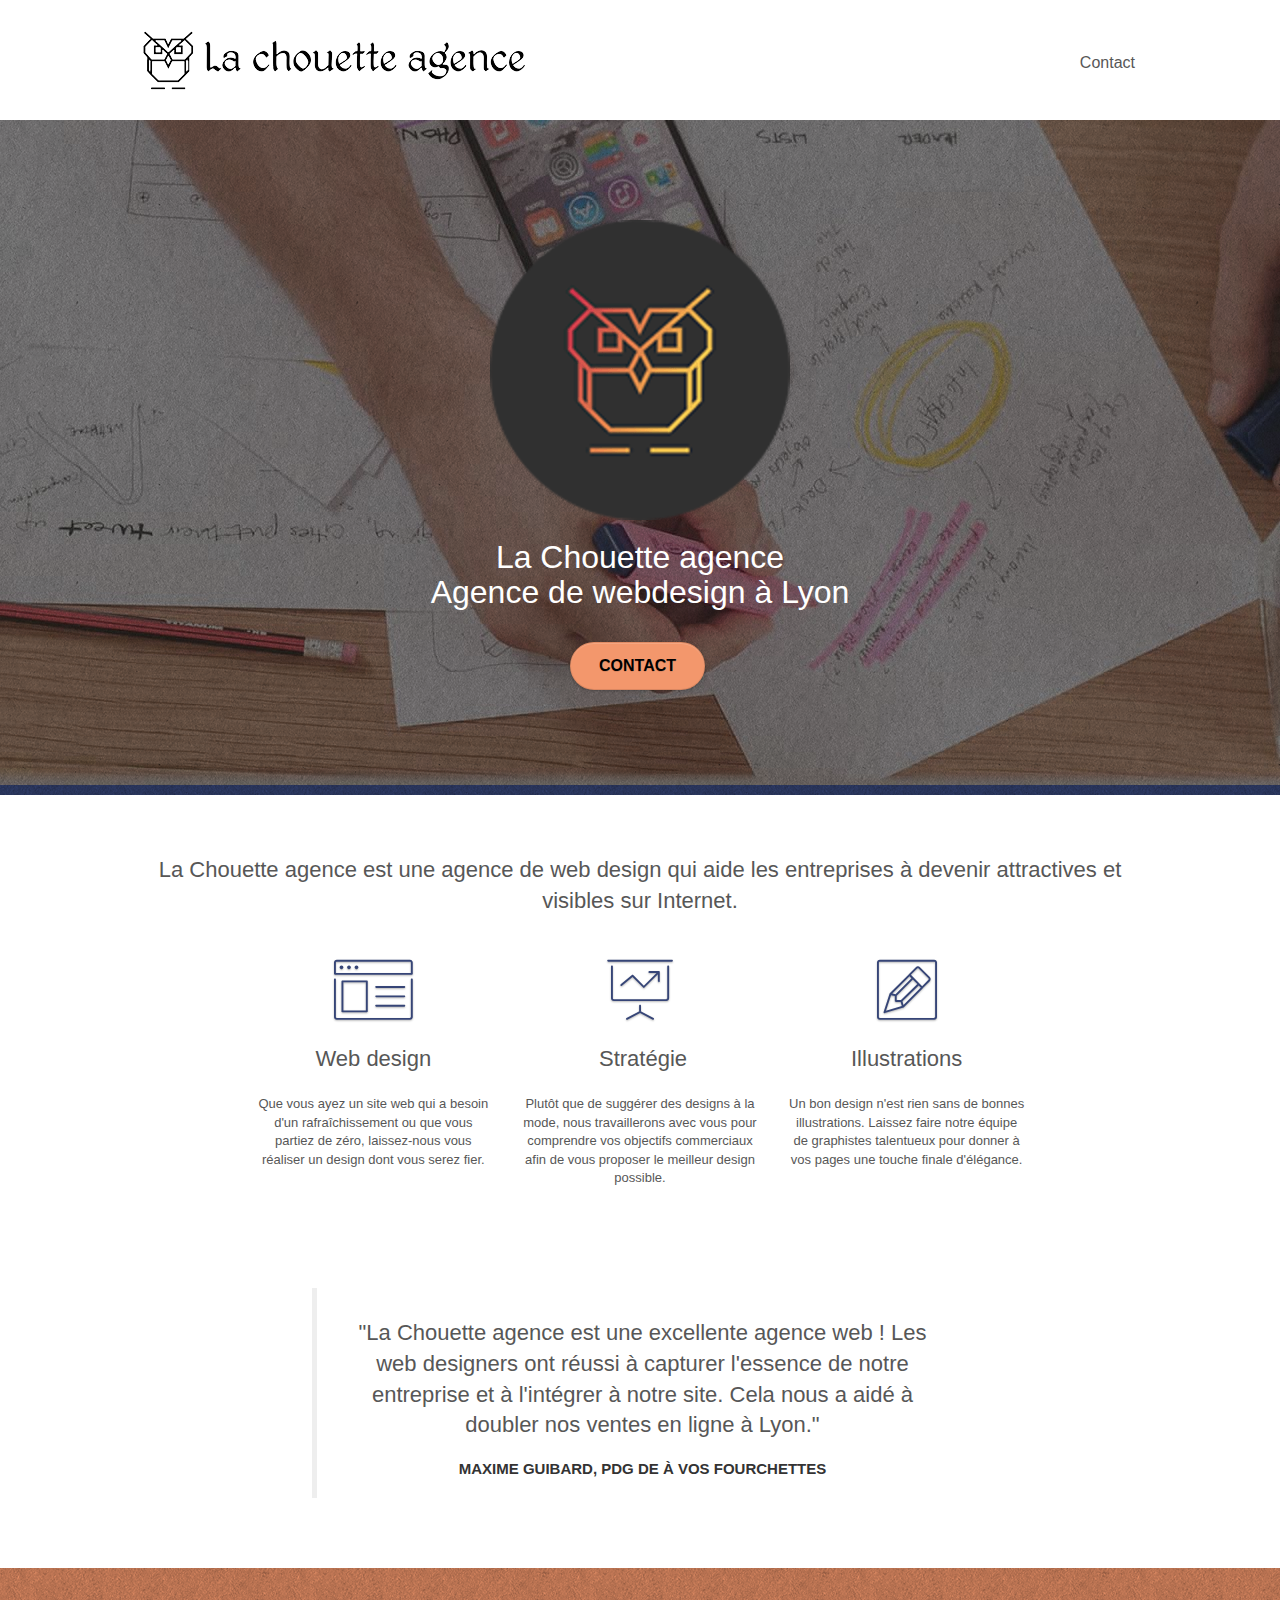
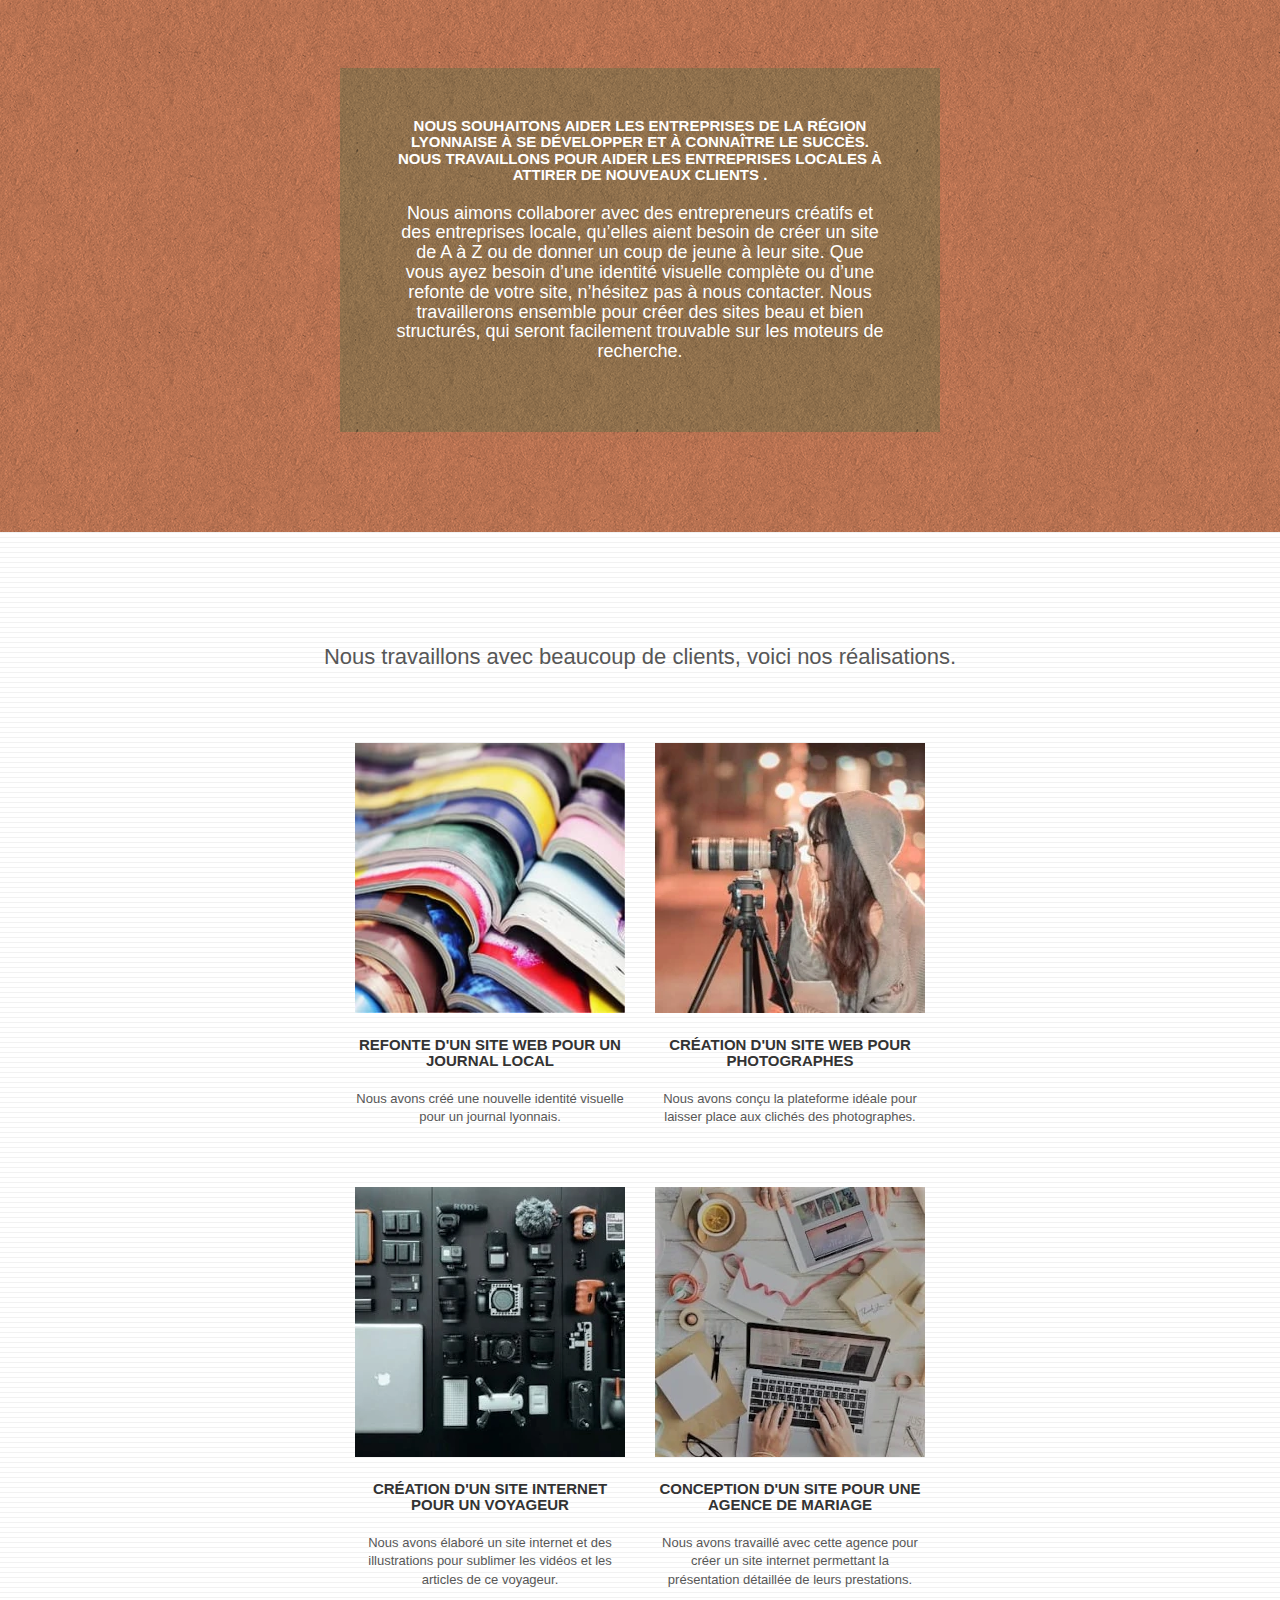
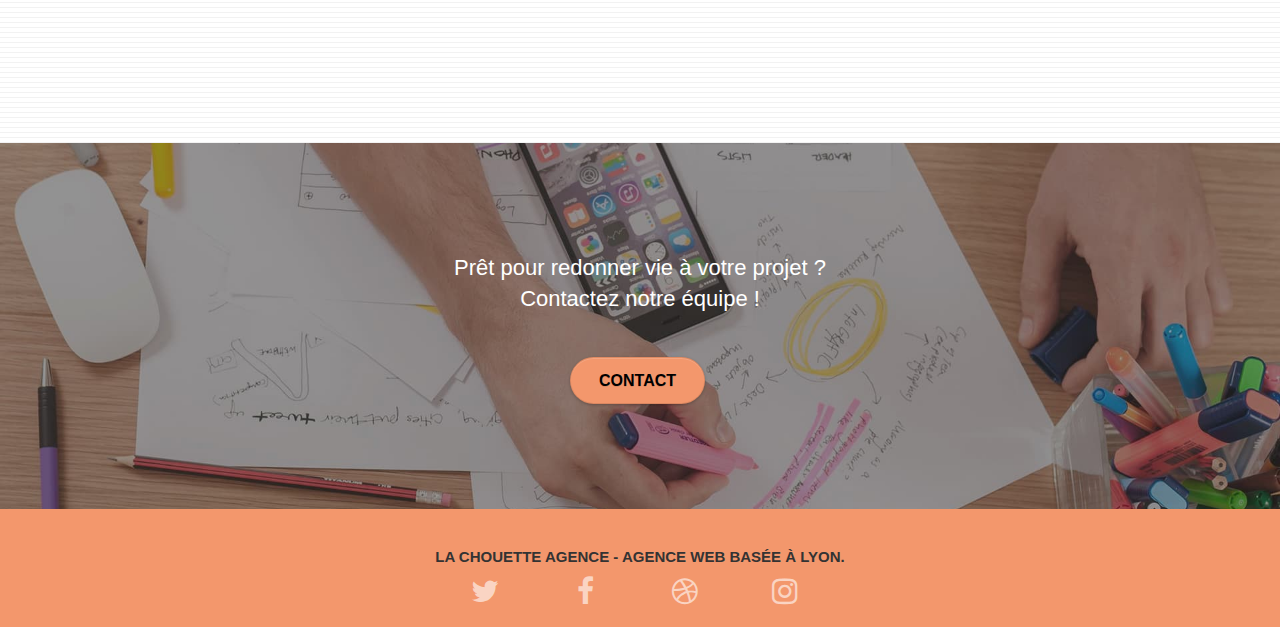
==== commit 3673b040: "Update index.html" ====
--- a/index.html
+++ b/index.html
@@ -11,9 +11,7 @@
 	<meta name="viewport" content="width=device-width, initial-scale=1.0, viewport-fit=cover">
 
 	<link rel="canonical" href="https://m-gardes.github.io/Gardesmagali_4_30092021/index.html" /> 
-	<link rel="shortcut icon" type="image/png" href="favicon.png">
-	<link href="https://stackpath.bootstrapcdn.com/bootstrap/4.4.1/css/bootstrap.min.css" rel="stylesheet" integrity="sha384-Vkoo8x4CGsO3+Hhxv8T/Q5PaXtkKtu6ug5TOeNV6gBiFeWPGFN9MuhOf23Q9Ifjh" crossorigin="anonymous">
-	
+	<link rel="shortcut icon" type="image/png" href="favicon.png">	
 	<link rel="stylesheet" type="text/css" href="./css/bootstrap.min.css">
 	<link rel="stylesheet" type="text/css" href="style.min.css">
 	<link rel="stylesheet" type="text/css" href="./css/font-awesome.min.css">
--- a/style.min.css
+++ b/style.min.css
@@ -1,2 +1,2 @@
-body{margin:0;padding:0;background:#fff;overflow-x:hidden;-webkit-font-smoothing:antialiased;-moz-osx-font-smoothing:grayscale}a,button{transition:all .3s ease-in-out;outline:0!important}a:hover{text-decoration:none;cursor:pointer}#page-loading-blocs-notifaction{position:fixed;top:0;bottom:0;width:100%;z-index:100000;background:#fff url(img/pageload-spinner.gif) no-repeat center center}.bloc{width:100%;clear:both;background:50% 50% no-repeat;padding:0 50px;-webkit-background-size:cover;-moz-background-size:cover;-o-background-size:cover;background-size:cover;position:relative}.bloc .container{padding-left:0;padding-right:0}.bloc-lg{padding:100px 50px}.bloc-md{padding:50px}.bloc-sm{padding:20px 50px}.bg-b-edge,.bg-bl-edge,.bg-br-edge,.bg-center,.bg-l-edge,.bg-r-edge,.bg-repeat,.bg-t-edge,.bg-tl-edge,.bg-tr-edge{-webkit-background-size:auto!important;-moz-background-size:auto!important;-o-background-size:auto!important;background-size:auto!important}.bg-repeat{background:repeat}.bg-t-edge{background:top no-repeat}.bloc-bg-texture::before{content:"";background-size:2px 2px;position:absolute;top:0;bottom:0;left:0;right:0}.texture-paper::before{background:url(img/texture-paper.png);background-size:280px 280px}.b-parallax{background-attachment:fixed}.d-bloc{color:rgba(255,255,255,.7)}.d-bloc button:hover{color:rgba(255,255,255,.9)}.d-bloc .icon-round,.d-bloc .icon-rounded,.d-bloc .icon-semi-rounded-a,.d-bloc .icon-semi-rounded-b,.d-bloc .icon-square{border-color:rgba(255,255,255,.9)}.d-bloc .divider-h span{border-color:rgba(255,255,255,.2)}.d-bloc .a-btn,.d-bloc .navbar a,.d-bloc .navbar-brand,.d-bloc a .icon-lg,.d-bloc a .icon-md,.d-bloc a .icon-sm,.d-bloc a .icon-xl,.d-bloc h1 a,.d-bloc h2 a,.d-bloc h3 a,.d-bloc h4 a,.d-bloc h5 a,.d-bloc h6 a,.d-bloc p a{color:rgba(255,255,255,.6)}.d-bloc .a-btn:hover,.d-bloc .navbar a:hover,.d-bloc .navbar-brand:hover,.d-bloc a:hover .icon-lg,.d-bloc a:hover .icon-md,.d-bloc a:hover .icon-sm,.d-bloc a:hover .icon-xl,.d-bloc h1 a:hover,.d-bloc h2 a:hover,.d-bloc h3 a:hover,.d-bloc h4 a:hover,.d-bloc h5 a:hover,.d-bloc h6 a:hover,.d-bloc p a:hover{color:rgba(255,255,255,1)}.d-bloc .navbar-toggle .icon-bar{background:rgba(255,255,255,1)}.d-bloc .btn-wire,.d-bloc .btn-wire:hover{color:rgba(255,255,255,1);border-color:rgba(255,255,255,1)}.d-bloc .panel{color:rgba(0,0,0,.5)}.d-bloc .panel button:hover{color:rgba(0,0,0,.7)}.d-bloc .panel icon{border-color:rgba(0,0,0,.7)}.d-bloc .panel .divider-h span{border-color:rgba(0,0,0,.1)}.d-bloc .panel .a-btn{color:rgba(0,0,0,.6)}.d-bloc .panel .a-btn:hover{color:rgba(0,0,0,1)}.d-bloc .panel .btn-wire,.d-bloc .panel .btn-wire:hover{color:rgba(0,0,0,.7);border-color:rgba(0,0,0,.3)}.d-bloc .panel,.l-bloc{color:rgba(0,0,0,.5)}.d-bloc .panel button:hover,.l-bloc button:hover{color:rgba(0,0,0,.7)}.l-bloc .icon-round,.l-bloc .icon-rounded,.l-bloc .icon-semi-rounded-a,.l-bloc .icon-semi-rounded-b,.l-bloc .icon-square{border-color:rgba(0,0,0,.7)}.d-bloc .panel .divider-h span,.l-bloc .divider-h span{border-color:rgba(0,0,0,.1)}.d-bloc .panel .a-btn,.l-bloc .a-btn,.l-bloc .navbar a,.l-bloc .navbar-brand,.l-bloc a .icon-lg,.l-bloc a .icon-md,.l-bloc a .icon-sm,.l-bloc a .icon-xl,.l-bloc h1 a,.l-bloc h2 a,.l-bloc h3 a,.l-bloc h4 a,.l-bloc h5 a,.l-bloc h6 a,.l-bloc p a{color:rgba(0,0,0,.6)}.d-bloc .panel .a-btn:hover,.l-bloc .a-btn:hover,.l-bloc .navbar a:hover,.l-bloc .navbar-brand:hover,.l-bloc a:hover .icon-lg,.l-bloc a:hover .icon-md,.l-bloc a:hover .icon-sm,.l-bloc a:hover .icon-xl,.l-bloc h1 a:hover,.l-bloc h2 a:hover,.l-bloc h3 a:hover,.l-bloc h4 a:hover,.l-bloc h5 a:hover,.l-bloc h6 a:hover,.l-bloc p a:hover{color:rgba(0,0,0,1)}.l-bloc .navbar-toggle .icon-bar{color:rgba(0,0,0,.6)}.d-bloc .panel .btn-wire,.d-bloc .panel .btn-wire:hover,.l-bloc .btn-wire,.l-bloc .btn-wire:hover{color:rgba(0,0,0,.7);border-color:rgba(0,0,0,.3)}.voffset{margin-top:30px}.voffset-lg{margin-top:80px}.row-no-gutters{margin-right:0;margin-left:0}.row.row-no-gutters>[class*=" col-"],.row.row-no-gutters>[class^=col-]{padding-right:0;padding-left:0}#bloc-1-hero h1{font-size:32px}.navbar{margin-bottom:0;z-index:1}.navbar-brand{height:auto;padding:3px 15px;font-size:25px;font-weight:400;font-weight:600;line-height:44px}.navbar-brand img{max-height:200px;margin:0 5px 0 0;display:inline}.navbar-brand img[src$=svg]{min-width:100px}.nav-center .navbar-brand img{margin:0}.navbar .nav{padding-top:2px;margin-right:-16px;float:left;z-index:1}.nav>li{float:left;margin-top:4px;font-size:16px}.navbar-nav .open .dropdown-menu>li>a{text-align:inherit}.nav>li a:focus,.nav>li a:hover{background:0 0}.navbar-toggle{margin:10px 10px 0 0;border:0}.navbar-toggle:hover{background:0 0!important}.navbar-toggle .icon-bar{background-color:rgba(0,0,0,.5);width:26px}.nav-invert .navbar .nav{float:left}.nav-invert .navbar-brand,.nav-invert .navbar-header{float:right;position:relative;z-index:2}@media (min-width:768px){.site-navigation{position:absolute;top:50%;right:20px;transform:translate(0,-50%);-webkit-transform:translateY(-50%)}.nav>li .dropdown-menu a,.nav>li .dropdown-menu a:hover{color:#484848}.nav-invert .site-navigation{left:0;right:0}.nav-center{text-align:center}.nav-center .navbar-header{width:100%}.nav-center .nav>li,.nav-center .navbar-brand,.nav-center .navbar-header{float:none;display:inline-block}.nav-center .site-navigation{position:relative;width:100%;right:0;margin-right:0;margin-top:20px}.nav-center.mini-nav .navbar-toggle{float:none;margin:10px auto 0}}.nav>li>.dropdown a{background:0 0!important;display:block;padding:14px 15px}nav .caret{margin:0 5px}.dropdown-menu .dropdown-menu{top:-8px;left:100%}.dropdown-menu .dropmenu-flow-right{top:100%;left:0;margin-left:-1px;border-top-left-radius:0;border-top-right-radius:0}.dropdown-menu .dropdown span{border:4px solid #000;border-top-color:transparent;border-right-color:transparent;border-bottom-color:transparent;margin:6px -5px 0 0!important;float:right}.mg-md{margin-top:10px;margin-bottom:20px}.mg-lg{margin-top:10px;margin-bottom:40px}.btn{margin:0 5px 5px 0}.btn.pull-right{margin:0 0 5px 5px}.btn-d,.btn-d:focus,.btn-d:hover{color:#fff;background:rgba(0,0,0,.3)}button{outline:0!important}.btn-rd{border-radius:40px}.btn-clean{border:1px solid rgba(0,0,0,.08);border-bottom-color:rgba(0,0,0,.1);text-shadow:0 1px 0 rgba(0,0,1,.1);box-shadow:0 1px 3px rgba(0,0,1,.25),inset 0 1px 0 0 rgba(255,255,255,.15)}.icon-md{font-size:30px!important}.icon-lg{font-size:60px!important}.sm-shadow{text-shadow:0 1px 2px rgba(0,0,0,.3)}.panel-sq,.panel-sq .panel-footer,.panel-sq .panel-heading{border-radius:0}.panel-rd{border-radius:30px}.panel-rd .panel-heading{border-radius:29px 29px 0 0}.panel-rd .panel-footer{border-radius:0 0 29px 29px}.form-control{border-color:rgba(0,0,0,.1);box-shadow:none}.scrollToTop{width:40px;height:40px;position:fixed;bottom:20px;right:20px;opacity:0;z-index:500;transition:all .3s ease-in-out}.scrollToTop span{margin-top:6px}.showScrollTop{font-size:14px;opacity:1}a[data-lightbox]{position:relative;display:block;text-align:center}a[data-lightbox]:hover::before{content:"+";font-family:HelveticaNeue-Light,"Helvetica Neue Light","Helvetica Neue",Helvetica,Arial;font-size:32px;width:50px;height:50px;margin-left:-25px;border-radius:50%;background:rgba(0,0,0,.6);color:#fff;font-weight:100;z-index:1;position:absolute;top:50%;transform:translateY(-50%);-webkit-transform:translateY(-50%)}a[data-lightbox]:hover img{opacity:.6;-webkit-animation-fill-mode:none;animation-fill-mode:none}#lightbox-modal{display:flex;align-items:center}#lightbox-modal .modal-dialog{width:90%;max-width:900px;margin:0 auto 0}#lightbox-modal .modal-dialog img{max-height:90vh;margin:0 auto}.lightbox-caption{padding:20px;color:#fff;background:rgba(0,0,0,.5);position:absolute;left:15px;right:15px;bottom:5px}.close-lightbox{color:#fff;font-size:30px;position:absolute;top:20px;right:20px;z-index:20;background:rgba(0,0,0,.5);border:none;line-height:30px;padding:0 9px 5px;opacity:.3}.close-lightbox:hover,.next-lightbox:hover,.prev-lightbox:hover{opacity:1;color:#fff}.next-lightbox,.prev-lightbox{font-size:20px;color:rgba(255,255,255,.9);background:rgba(0,0,0,.5);transition:all .2s ease-in-out;position:absolute;top:45%;z-index:1;opacity:.4}.next-lightbox{padding:6px 8px 1px 13px;right:25px}.prev-lightbox{padding:6px 13px 1px 10px;left:25px}.snapshot-lb .modal-body{padding-bottom:45px}.snapshot-lb .lightbox-caption{padding:0;color:rgba(0,0,0,.5);background:0 0}.btn,a,h1,h2,h3,h4,h5,h6,label,p{font-family:helvetica;font-weight:500;color:#575757!important}.container{max-width:1000px}.hero-bloc-text{font-size:38px}.hero-bloc-text-sub{font-size:36px}.statement-bloc-text{line-height:26px;font-style:italic;font-size:20px;text-align:center;font-weight:lighter;max-width:520px;margin:auto auto auto auto}p{font-size:13px}.tight-width-whitespace{max-width:600px;margin:auto auto auto auto}.h1{font-size:20px;font-family:"Open Sans"}.cta-hero{margin-top:22px;color:#fff!important;text-transform:uppercase;padding:12px 28px 12px 28px;font-size:16px;font-weight:700}.social{max-width:400px;margin:auto auto auto auto}h2{font-size:22px;line-height:1.4em}h3{font-size:15px;text-transform:uppercase;font-weight:700;color:#333333!important}.med-width-whitespace{max-width:800px;margin:auto auto auto auto;box-shadow:0 0 0 #000}h1{color:#000!important}h4{color:#333!important}.icons{margin-bottom:14px;margin-top:24px}.white{color:#fff!important}.portfolio-thumb{margin-bottom:24px;width:100%}.portfolio-row{margin-bottom:44px;margin-top:50px}.avatar{box-shadow:0 4px 9px rgba(0,0,0,.3)}.black-background{background-color:rgba(165,147,99,.7);padding:40px 40px 40px 40px}.bold-link{font-weight:900;text-decoration:underline!important}.bgc-white{background-color:#fff}.bgc-dark-slate-blue{background-color:#364577}.bgc-atomic-tangerine{background-color:#f3976c}.tc-white{color:#fff!important}.btn-atomic-tangerine{background:#f3976c;color:#000!important}.btn-atomic-tangerine:hover{background:#c27956!important;color:#fff!important}.ltc-white{color:#fff!important}.ltc-white:hover{color:#ccc!important}.ltc-atomic-tangerine{color:#f3976c!important}.ltc-atomic-tangerine:hover{color:#c27956!important}.icon-dark-slate-blue{color:#364577!important;border-color:#364577!important}.bg-dots-bg{background-image:url(img/dots-bg.png)}.bg-lines-h2-bg{background-image:url(img/lines-h2-bg.png)}.bg-banniere{background-image:url(img/banniere.jpg)}.bg-presentation{background-image:url(img/presentation.jpg)}@media (max-width:1024px){.bloc{padding-left:20px;padding-right:20px}.bloc-tile-2.full-width-bloc .container,.bloc-tile-3.full-width-bloc .container,.bloc-tile-4.full-width-bloc .container,.bloc.full-width-bloc{padding-left:0;padding-right:0}}@media (max-width:992px) and (min-width:768px){.navbar .nav{max-width:80%}.nav-center.navbar .nav{max-width:100%}}@media only screen and (min-width:768px) and (max-width:1024px) and (orientation:landscape){.b-parallax{background-attachment:scroll}}@media only screen and (min-width:1024px) and (max-width:1366px) and (-webkit-min-device-pixel-ratio:1.5){.b-parallax{background-attachment:scroll}}@media (max-width:991px){.container{width:100%}.b-parallax{background-attachment:scroll}#hero-bloc,.page-container{overflow-x:hidden;position:relative}.bloc-group,.bloc-group .bloc{display:block;width:100%}}@media (max-width:767px){.page-container{overflow-x:hidden;position:relative}#disqus_thread,h1,h2,h3,h4,h5,h6,p{padding-left:10px!important;padding-right:10px!important}.b-parallax{background-attachment:scroll}.navbar .nav{padding-top:0;border-top:1px solid rgba(0,0,0,.2);float:none!important}.navbar.row{margin-left:0;margin-right:0}.site-navigation{position:inherit;transform:none;-webkit-transform:none;-ms-transform:none}.nav>li{margin-top:0;border-bottom:1px solid rgba(0,0,0,.1);background:rgba(0,0,0,.05);text-align:left;padding-left:15px;width:100%}.nav>li:hover{background:rgba(0,0,0,.08)}.dropdown .dropdown a .caret{float:none;margin:5px 0 0 10px!important;border:4px solid #000;border-bottom-color:transparent;border-right-color:transparent;border-left-color:transparent}#hero-bloc .navbar .nav{background:rgba(0,0,0,.8)}#hero-bloc .navbar .nav a{color:rgba(255,255,255,.6)}.hero{padding:50px 0}.hero-nav{left:-1px;right:-1px}.navbar-collapse{padding:0;overflow-x:hidden;-webkit-box-shadow:none;box-shadow:none}.navbar-brand img{max-height:40px;width:auto}.nav-invert .navbar-header{float:none;width:100%}.nav-invert .navbar-toggle{float:left;margin-left:10px}.bloc{padding-left:0;padding-right:0}.bloc-lg,.bloc-xl,.bloc-xxl{padding:40px 0}.bloc-md,.bloc-sm{padding-left:0;padding-right:0}.bloc-fill-screen .fill-bloc-bottom-edge,.bloc-fill-screen .fill-bloc-top-edge,.bloc-tile-2 .container,.bloc-tile-3 .container,.bloc-tile-4 .container{padding-left:0;padding-right:0}.a-block{padding:0 10px}.btn-dwn{display:none}.voffset{margin-top:5px}.voffset-md{margin-top:20px}.voffset-lg{margin-top:30px}form{padding:5px}.close-lightbox{display:inline-block}.blocsapp-device-iphone5{background-size:216px 425px;padding-top:60px;width:216px;height:425px}.blocsapp-device-iphone5 img{width:180px;height:320px}}@media (max-width:400px){.bloc{padding-left:0;padding-right:0}}@media (max-width:767px){.bloc-mob-center-text{text-align:center}}.fa{padding-right:10px}.bloc{padding-right:20px;padding-left:20px}.bloc-fill-screen .fill-bloc-top-edge,.bloc-fill-screen .fill-bloc-bottom-edge{padding:0 20px;padding-left:20px;padding-right:20px}
+body{margin:0;padding:0;background:#fff;overflow-x:hidden;-webkit-font-smoothing:antialiased;-moz-osx-font-smoothing:grayscale}a,button{transition:all .3s ease-in-out;outline:0!important}a:hover{text-decoration:none;cursor:pointer}#page-loading-blocs-notifaction{position:fixed;top:0;bottom:0;width:100%;z-index:100000;background:#fff url(img/pageload-spinner.gif) no-repeat center center}.bloc{width:100%;clear:both;background:50% 50% no-repeat;padding:0 50px;-webkit-background-size:cover;-moz-background-size:cover;-o-background-size:cover;background-size:cover;position:relative}.bloc .container{padding-left:0;padding-right:0}.bloc-lg{padding:100px 50px}.bloc-md{padding:50px}.bloc-sm{padding:20px 50px}.bg-b-edge,.bg-bl-edge,.bg-br-edge,.bg-center,.bg-l-edge,.bg-r-edge,.bg-repeat,.bg-t-edge,.bg-tl-edge,.bg-tr-edge{-webkit-background-size:auto!important;-moz-background-size:auto!important;-o-background-size:auto!important;background-size:auto!important}.bg-repeat{background:repeat}.bg-t-edge{background:top no-repeat}.bloc-bg-texture::before{content:"";background-size:2px 2px;position:absolute;top:0;bottom:0;left:0;right:0}.texture-paper::before{background:url(img/texture-paper.png);background-size:280px 280px}.b-parallax{background-attachment:fixed}.d-bloc{color:rgba(255,255,255,.7)}.d-bloc button:hover{color:rgba(255,255,255,.9)}.d-bloc .icon-round,.d-bloc .icon-rounded,.d-bloc .icon-semi-rounded-a,.d-bloc .icon-semi-rounded-b,.d-bloc .icon-square{border-color:rgba(255,255,255,.9)}.d-bloc .divider-h span{border-color:rgba(255,255,255,.2)}.d-bloc .a-btn,.d-bloc .navbar a,.d-bloc .navbar-brand,.d-bloc a .icon-lg,.d-bloc a .icon-md,.d-bloc a .icon-sm,.d-bloc a .icon-xl,.d-bloc h1 a,.d-bloc h2 a,.d-bloc h3 a,.d-bloc h4 a,.d-bloc h5 a,.d-bloc h6 a,.d-bloc p a{color:rgba(255,255,255,.6)}.d-bloc .a-btn:hover,.d-bloc .navbar a:hover,.d-bloc .navbar-brand:hover,.d-bloc a:hover .icon-lg,.d-bloc a:hover .icon-md,.d-bloc a:hover .icon-sm,.d-bloc a:hover .icon-xl,.d-bloc h1 a:hover,.d-bloc h2 a:hover,.d-bloc h3 a:hover,.d-bloc h4 a:hover,.d-bloc h5 a:hover,.d-bloc h6 a:hover,.d-bloc p a:hover{color:rgba(255,255,255,1)}.d-bloc .navbar-toggle .icon-bar{background:rgba(255,255,255,1)}.d-bloc .btn-wire,.d-bloc .btn-wire:hover{color:rgba(255,255,255,1);border-color:rgba(255,255,255,1)}.d-bloc .panel{color:rgba(0,0,0,.5)}.d-bloc .panel button:hover{color:rgba(0,0,0,.7)}.d-bloc .panel icon{border-color:rgba(0,0,0,.7)}.d-bloc .panel .divider-h span{border-color:rgba(0,0,0,.1)}.d-bloc .panel .a-btn{color:rgba(0,0,0,.6)}.d-bloc .panel .a-btn:hover{color:rgba(0,0,0,1)}.d-bloc .panel .btn-wire,.d-bloc .panel .btn-wire:hover{color:rgba(0,0,0,.7);border-color:rgba(0,0,0,.3)}.d-bloc .panel,.l-bloc{color:rgba(0,0,0,.5)}.d-bloc .panel button:hover,.l-bloc button:hover{color:rgba(0,0,0,.7)}.l-bloc .icon-round,.l-bloc .icon-rounded,.l-bloc .icon-semi-rounded-a,.l-bloc .icon-semi-rounded-b,.l-bloc .icon-square{border-color:rgba(0,0,0,.7)}.d-bloc .panel .divider-h span,.l-bloc .divider-h span{border-color:rgba(0,0,0,.1)}.d-bloc .panel .a-btn,.l-bloc .a-btn,.l-bloc .navbar a,.l-bloc .navbar-brand,.l-bloc a .icon-lg,.l-bloc a .icon-md,.l-bloc a .icon-sm,.l-bloc a .icon-xl,.l-bloc h1 a,.l-bloc h2 a,.l-bloc h3 a,.l-bloc h4 a,.l-bloc h5 a,.l-bloc h6 a,.l-bloc p a{color:rgba(0,0,0,.6)}.d-bloc .panel .a-btn:hover,.l-bloc .a-btn:hover,.l-bloc .navbar a:hover,.l-bloc .navbar-brand:hover,.l-bloc a:hover .icon-lg,.l-bloc a:hover .icon-md,.l-bloc a:hover .icon-sm,.l-bloc a:hover .icon-xl,.l-bloc h1 a:hover,.l-bloc h2 a:hover,.l-bloc h3 a:hover,.l-bloc h4 a:hover,.l-bloc h5 a:hover,.l-bloc h6 a:hover,.l-bloc p a:hover{color:rgba(0,0,0,1)}.l-bloc .navbar-toggle .icon-bar{color:rgba(0,0,0,.6)}.d-bloc .panel .btn-wire,.d-bloc .panel .btn-wire:hover,.l-bloc .btn-wire,.l-bloc .btn-wire:hover{color:rgba(0,0,0,.7);border-color:rgba(0,0,0,.3)}.voffset{margin-top:30px}.voffset-lg{margin-top:80px}.row-no-gutters{margin-right:0;margin-left:0}.row.row-no-gutters>[class*=" col-"],.row.row-no-gutters>[class^=col-]{padding-right:0;padding-left:0}#bloc-1-hero h1{font-size:32px}.navbar{margin-bottom:0;z-index:1}.navbar-brand{height:auto;padding:3px 15px;font-size:25px;font-weight:400;font-weight:600;line-height:44px}.navbar-brand img{max-height:200px;margin:0 5px 0 0;display:inline}.navbar-brand img[src$=svg]{min-width:100px}.nav-center .navbar-brand img{margin:0}.navbar .nav{padding-top:2px;margin-right:-16px;float:rigth;z-index:1}.nav>li{float:left;margin-top:4px;font-size:16px}.navbar-nav .open .dropdown-menu>li>a{text-align:inherit}.nav>li a:focus,.nav>li a:hover{background:0 0}.navbar-toggle{margin:10px 10px 0 0;border:0}.navbar-toggle:hover{background:0 0!important}.navbar-toggle .icon-bar{background-color:rgba(0,0,0,.5);width:26px}.nav-invert .navbar .nav{float:left}.nav-invert .navbar-brand,.nav-invert .navbar-header{float:right;position:relative;z-index:2}@media (min-width:768px){.site-navigation{position:absolute;top:50%;right:20px;transform:translate(0,-50%);-webkit-transform:translateY(-50%)}.nav>li .dropdown-menu a,.nav>li .dropdown-menu a:hover{color:#484848}.nav-invert .site-navigation{left:0;right:0}.nav-center{text-align:center}.nav-center .navbar-header{width:100%}.nav-center .nav>li,.nav-center .navbar-brand,.nav-center .navbar-header{float:none;display:inline-block}.nav-center .site-navigation{position:relative;width:100%;right:0;margin-right:0;margin-top:20px}.nav-center.mini-nav .navbar-toggle{float:none;margin:10px auto 0}}.nav>li>.dropdown a{background:0 0!important;display:block;padding:14px 15px}nav .caret{margin:0 5px}.dropdown-menu .dropdown-menu{top:-8px;left:100%}.dropdown-menu .dropmenu-flow-right{top:100%;left:0;margin-left:-1px;border-top-left-radius:0;border-top-right-radius:0}.dropdown-menu .dropdown span{border:4px solid #000;border-top-color:transparent;border-right-color:transparent;border-bottom-color:transparent;margin:6px -5px 0 0!important;float:right}.mg-md{margin-top:10px;margin-bottom:20px}.mg-lg{margin-top:10px;margin-bottom:40px}.btn{margin:0 5px 5px 0}.btn.pull-right{margin:0 0 5px 5px}.btn-d,.btn-d:focus,.btn-d:hover{color:#fff;background:rgba(0,0,0,.3)}button{outline:0!important}.btn-rd{border-radius:40px}.btn-clean{border:1px solid rgba(0,0,0,.08);border-bottom-color:rgba(0,0,0,.1);text-shadow:0 1px 0 rgba(0,0,1,.1);box-shadow:0 1px 3px rgba(0,0,1,.25),inset 0 1px 0 0 rgba(255,255,255,.15)}.icon-md{font-size:30px!important}.icon-lg{font-size:60px!important}.sm-shadow{text-shadow:0 1px 2px rgba(0,0,0,.3)}.panel-sq,.panel-sq .panel-footer,.panel-sq .panel-heading{border-radius:0}.panel-rd{border-radius:30px}.panel-rd .panel-heading{border-radius:29px 29px 0 0}.panel-rd .panel-footer{border-radius:0 0 29px 29px}.form-control{border-color:rgba(0,0,0,.1);box-shadow:none}.scrollToTop{width:40px;height:40px;position:fixed;bottom:20px;right:20px;opacity:0;z-index:500;transition:all .3s ease-in-out}.scrollToTop span{margin-top:6px}.showScrollTop{font-size:14px;opacity:1}a[data-lightbox]{position:relative;display:block;text-align:center}a[data-lightbox]:hover::before{content:"+";font-family:HelveticaNeue-Light,"Helvetica Neue Light","Helvetica Neue",Helvetica,Arial;font-size:32px;width:50px;height:50px;margin-left:-25px;border-radius:50%;background:rgba(0,0,0,.6);color:#fff;font-weight:100;z-index:1;position:absolute;top:50%;transform:translateY(-50%);-webkit-transform:translateY(-50%)}a[data-lightbox]:hover img{opacity:.6;-webkit-animation-fill-mode:none;animation-fill-mode:none}#lightbox-modal{display:flex;align-items:center}#lightbox-modal .modal-dialog{width:90%;max-width:900px;margin:0 auto 0}#lightbox-modal .modal-dialog img{max-height:90vh;margin:0 auto}.lightbox-caption{padding:20px;color:#fff;background:rgba(0,0,0,.5);position:absolute;left:15px;right:15px;bottom:5px}.close-lightbox{color:#fff;font-size:30px;position:absolute;top:20px;right:20px;z-index:20;background:rgba(0,0,0,.5);border:none;line-height:30px;padding:0 9px 5px;opacity:.3}.close-lightbox:hover,.next-lightbox:hover,.prev-lightbox:hover{opacity:1;color:#fff}.next-lightbox,.prev-lightbox{font-size:20px;color:rgba(255,255,255,.9);background:rgba(0,0,0,.5);transition:all .2s ease-in-out;position:absolute;top:45%;z-index:1;opacity:.4}.next-lightbox{padding:6px 8px 1px 13px;right:25px}.prev-lightbox{padding:6px 13px 1px 10px;left:25px}.snapshot-lb .modal-body{padding-bottom:45px}.snapshot-lb .lightbox-caption{padding:0;color:rgba(0,0,0,.5);background:0 0}.btn,a,h1,h2,h3,h4,h5,h6,label,p{font-family:helvetica;font-weight:500;color:#575757!important}.container{max-width:1000px}.hero-bloc-text{font-size:38px}.hero-bloc-text-sub{font-size:36px}.statement-bloc-text{line-height:26px;font-style:italic;font-size:20px;text-align:center;font-weight:lighter;max-width:520px;margin:auto auto auto auto}p{font-size:13px}.tight-width-whitespace{max-width:600px;margin:auto auto auto auto}.h1{font-size:20px;font-family:"Open Sans"}.cta-hero{margin-top:22px;color:#fff!important;text-transform:uppercase;padding:12px 28px 12px 28px;font-size:16px;font-weight:700}.social{max-width:400px;margin:auto auto auto auto}h2{font-size:22px;line-height:1.4em}h3{font-size:15px;text-transform:uppercase;font-weight:700;color:#333333!important}.med-width-whitespace{max-width:800px;margin:auto auto auto auto;box-shadow:0 0 0 #000}h1{color:#000!important}h4{color:#333!important}.icons{margin-bottom:14px;margin-top:24px}.white{color:#fff!important}.portfolio-thumb{margin-bottom:24px;width:100%}.portfolio-row{margin-bottom:44px;margin-top:50px}.avatar{box-shadow:0 4px 9px rgba(0,0,0,.3)}.black-background{background-color:rgba(165,147,99,.7);padding:40px 40px 40px 40px}.bold-link{font-weight:900;text-decoration:underline!important}.bgc-white{background-color:#fff}.bgc-dark-slate-blue{background-color:#364577}.bgc-atomic-tangerine{background-color:#f3976c}.tc-white{color:#fff!important}.btn-atomic-tangerine{background:#f3976c;color:#000!important}.btn-atomic-tangerine:hover{background:#c27956!important;color:#fff!important}.ltc-white{color:#fff!important}.ltc-white:hover{color:#ccc!important}.ltc-atomic-tangerine{color:#f3976c!important}.ltc-atomic-tangerine:hover{color:#c27956!important}.icon-dark-slate-blue{color:#364577!important;border-color:#364577!important}.bg-dots-bg{background-image:url(img/dots-bg.png)}.bg-lines-h2-bg{background-image:url(img/lines-h2-bg.png)}.bg-banniere{background-image:url(img/banniere.jpg)}.bg-presentation{background-image:url(img/presentation.jpg)}@media (max-width:1024px){.bloc{padding-left:20px;padding-right:20px}.bloc-tile-2.full-width-bloc .container,.bloc-tile-3.full-width-bloc .container,.bloc-tile-4.full-width-bloc .container,.bloc.full-width-bloc{padding-left:0;padding-right:0}}@media (max-width:992px) and (min-width:768px){.navbar .nav{max-width:80%}.nav-center.navbar .nav{max-width:100%}}@media only screen and (min-width:768px) and (max-width:1024px) and (orientation:landscape){.b-parallax{background-attachment:scroll}}@media only screen and (min-width:1024px) and (max-width:1366px) and (-webkit-min-device-pixel-ratio:1.5){.b-parallax{background-attachment:scroll}}@media (max-width:991px){.container{width:100%}.b-parallax{background-attachment:scroll}#hero-bloc,.page-container{overflow-x:hidden;position:relative}.bloc-group,.bloc-group .bloc{display:block;width:100%}}@media (max-width:767px){.page-container{overflow-x:hidden;position:relative}#disqus_thread,h1,h2,h3,h4,h5,h6,p{padding-left:10px!important;padding-right:10px!important}.b-parallax{background-attachment:scroll}.navbar .nav{padding-top:0;border-top:1px solid rgba(0,0,0,.2);float:none!important}.navbar.row{margin-left:0;margin-right:0}.site-navigation{position:inherit;transform:none;-webkit-transform:none;-ms-transform:none}.nav>li{margin-top:0;border-bottom:1px solid rgba(0,0,0,.1);background:rgba(0,0,0,.05);text-align:left;padding-left:15px;width:100%}.nav>li:hover{background:rgba(0,0,0,.08)}.dropdown .dropdown a .caret{float:none;margin:5px 0 0 10px!important;border:4px solid #000;border-bottom-color:transparent;border-right-color:transparent;border-left-color:transparent}#hero-bloc .navbar .nav{background:rgba(0,0,0,.8)}#hero-bloc .navbar .nav a{color:rgba(255,255,255,.6)}.hero{padding:50px 0}.hero-nav{left:-1px;right:-1px}.navbar-collapse{padding:0;overflow-x:hidden;-webkit-box-shadow:none;box-shadow:none}.navbar-brand img{max-height:40px;width:auto}.nav-invert .navbar-header{float:none;width:100%}.nav-invert .navbar-toggle{float:left;margin-left:10px}.bloc{padding-left:0;padding-right:0}.bloc-lg,.bloc-xl,.bloc-xxl{padding:40px 0}.bloc-md,.bloc-sm{padding-left:0;padding-right:0}.bloc-fill-screen .fill-bloc-bottom-edge,.bloc-fill-screen .fill-bloc-top-edge,.bloc-tile-2 .container,.bloc-tile-3 .container,.bloc-tile-4 .container{padding-left:0;padding-right:0}.a-block{padding:0 10px}.btn-dwn{display:none}.voffset{margin-top:5px}.voffset-md{margin-top:20px}.voffset-lg{margin-top:30px}form{padding:5px}.close-lightbox{display:inline-block}.blocsapp-device-iphone5{background-size:216px 425px;padding-top:60px;width:216px;height:425px}.blocsapp-device-iphone5 img{width:180px;height:320px}}@media (max-width:400px){.bloc{padding-left:0;padding-right:0}}@media (max-width:767px){.bloc-mob-center-text{text-align:center}}.fa{padding-right:10px}.bloc{padding-right:20px;padding-left:20px}.bloc-fill-screen .fill-bloc-top-edge,.bloc-fill-screen .fill-bloc-bottom-edge{padding:0 20px;padding-left:20px;padding-right:20px}
 
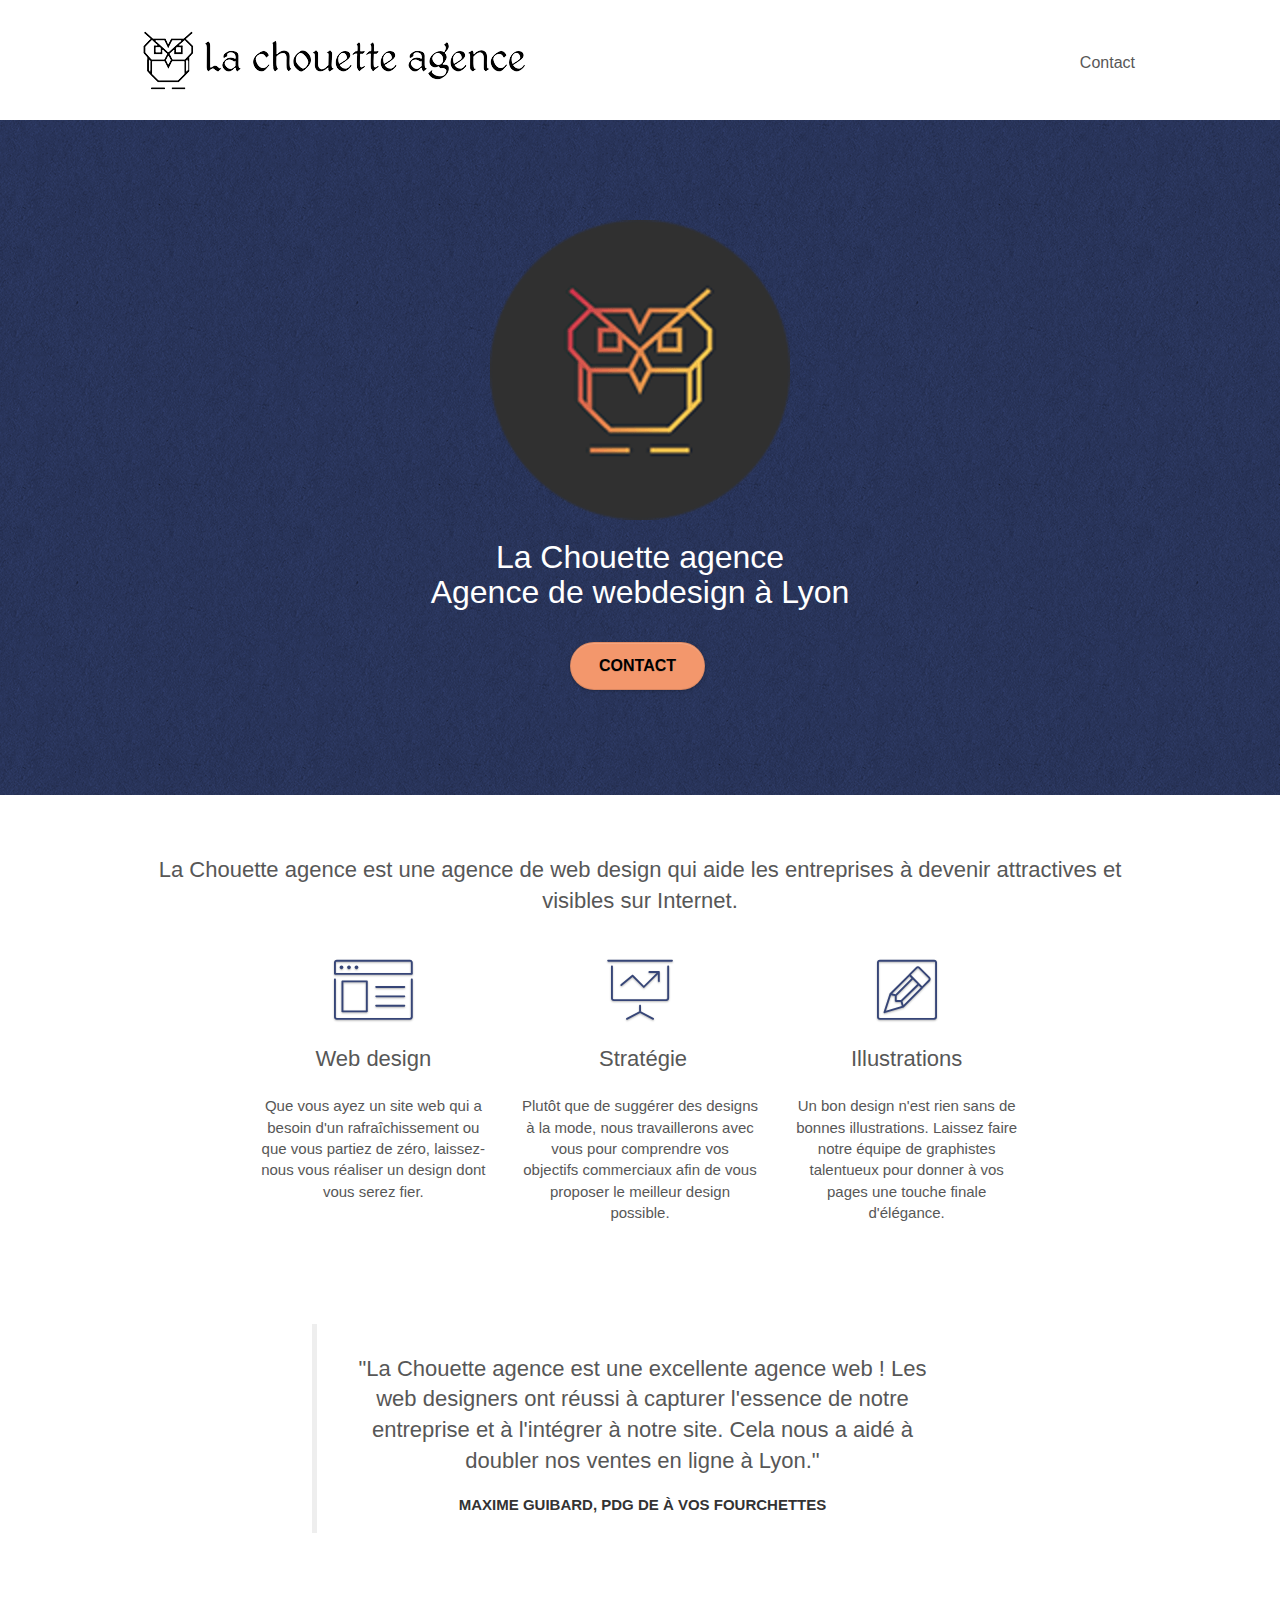
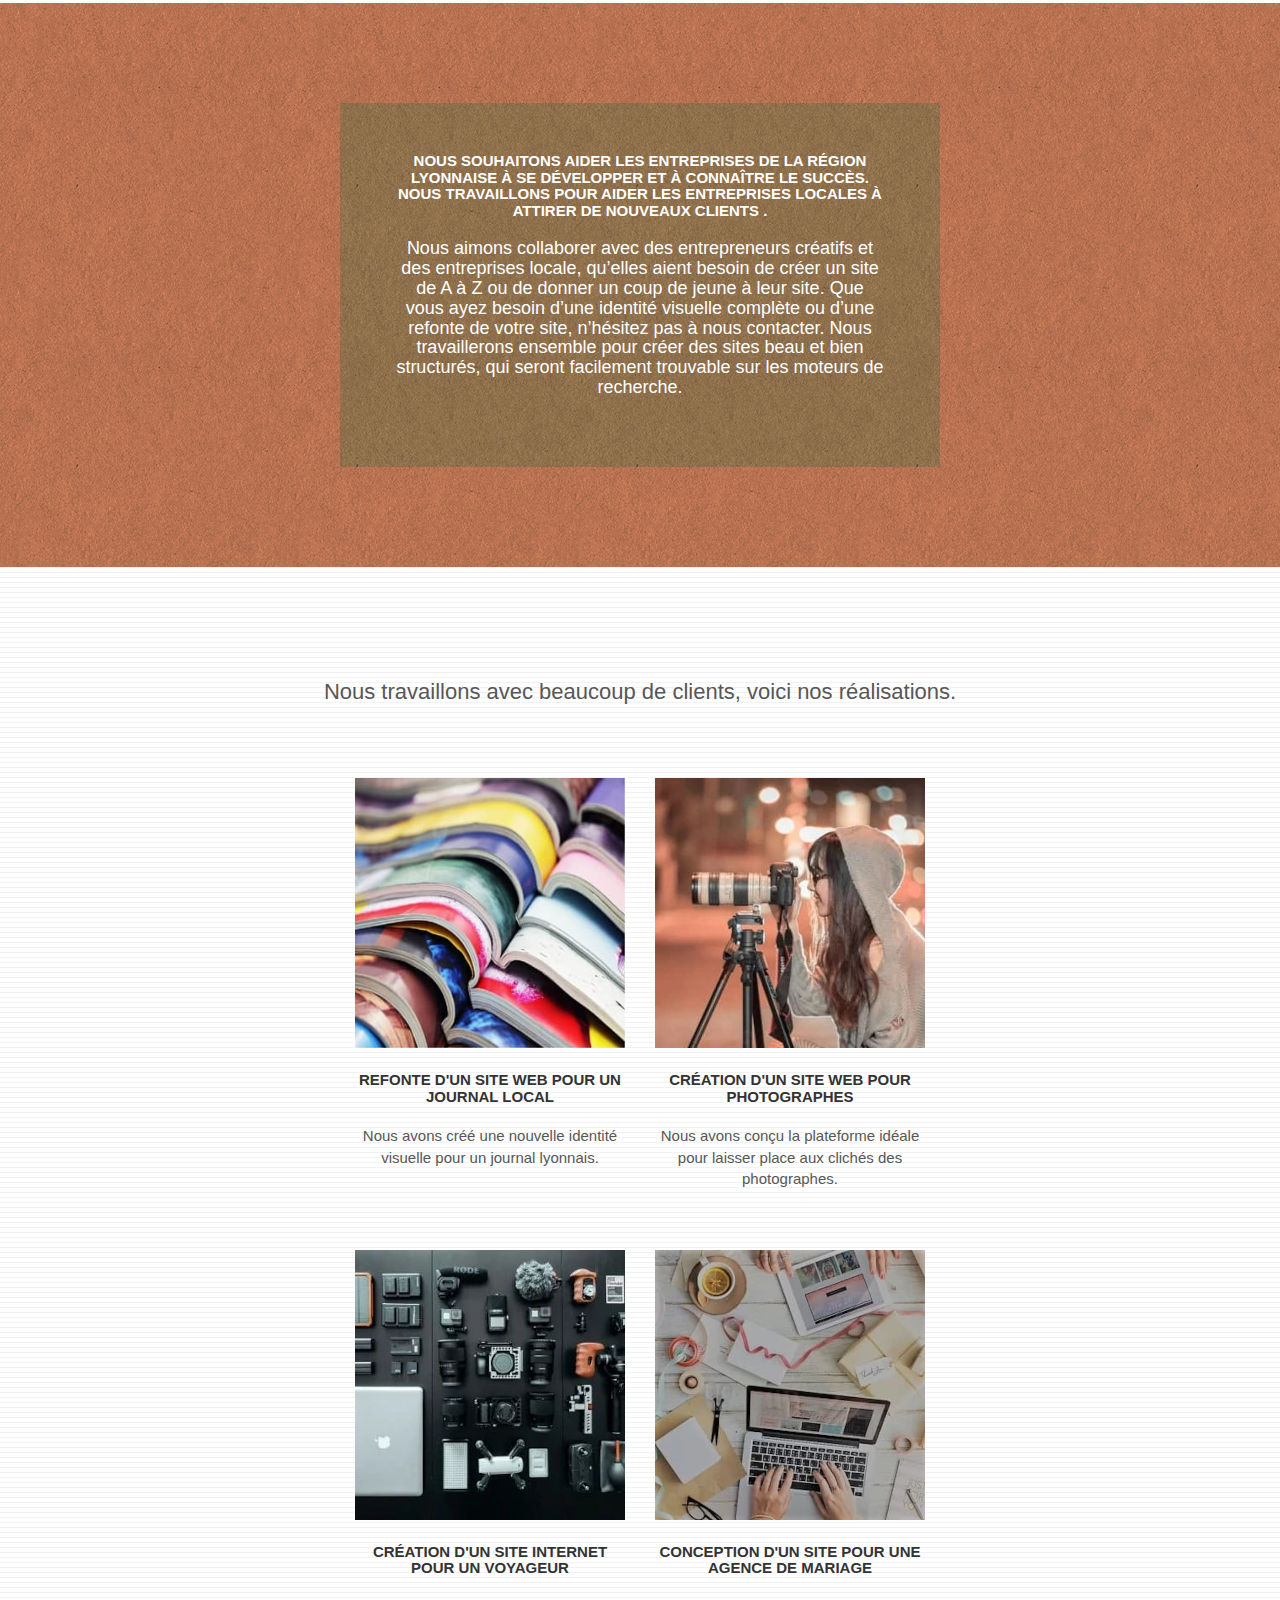
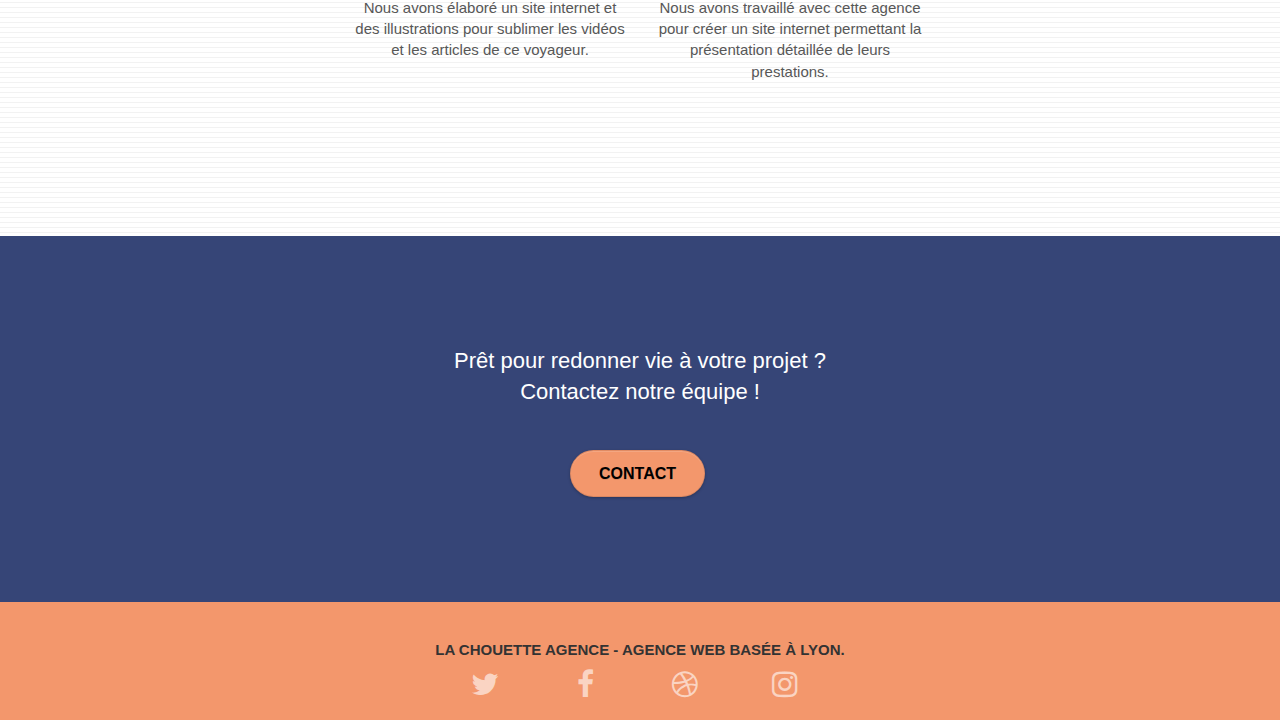
==== commit 136f5e55: "Update index.html" ====
--- a/index.html
+++ b/index.html
@@ -10,8 +10,9 @@
 	 vous apporte son expertise pour vous aider à la création ou la refonte de votre site web.">
 	<meta name="viewport" content="width=device-width, initial-scale=1.0, viewport-fit=cover">
 
-	<link rel="canonical" href="https://m-gardes.github.io/Gardesmagali_4_30092021/index.html" /> 
-	<link rel="shortcut icon" type="image/png" href="favicon.png">	
+	<link rel="canonical" href="https://m-gardes.github.io/Gardesmagali-4-30092021/index.html" /> 
+	<link rel="shortcut icon" type="image/png" href="favicon.png">
+	
 	<link rel="stylesheet" type="text/css" href="./css/bootstrap.min.css">
 	<link rel="stylesheet" type="text/css" href="style.min.css">
 	<link rel="stylesheet" type="text/css" href="./css/font-awesome.min.css">
--- a/style.min.css
+++ b/style.min.css
@@ -1,2 +1,2 @@
-body{margin:0;padding:0;background:#fff;overflow-x:hidden;-webkit-font-smoothing:antialiased;-moz-osx-font-smoothing:grayscale}a,button{transition:all .3s ease-in-out;outline:0!important}a:hover{text-decoration:none;cursor:pointer}#page-loading-blocs-notifaction{position:fixed;top:0;bottom:0;width:100%;z-index:100000;background:#fff url(img/pageload-spinner.gif) no-repeat center center}.bloc{width:100%;clear:both;background:50% 50% no-repeat;padding:0 50px;-webkit-background-size:cover;-moz-background-size:cover;-o-background-size:cover;background-size:cover;position:relative}.bloc .container{padding-left:0;padding-right:0}.bloc-lg{padding:100px 50px}.bloc-md{padding:50px}.bloc-sm{padding:20px 50px}.bg-b-edge,.bg-bl-edge,.bg-br-edge,.bg-center,.bg-l-edge,.bg-r-edge,.bg-repeat,.bg-t-edge,.bg-tl-edge,.bg-tr-edge{-webkit-background-size:auto!important;-moz-background-size:auto!important;-o-background-size:auto!important;background-size:auto!important}.bg-repeat{background:repeat}.bg-t-edge{background:top no-repeat}.bloc-bg-texture::before{content:"";background-size:2px 2px;position:absolute;top:0;bottom:0;left:0;right:0}.texture-paper::before{background:url(img/texture-paper.png);background-size:280px 280px}.b-parallax{background-attachment:fixed}.d-bloc{color:rgba(255,255,255,.7)}.d-bloc button:hover{color:rgba(255,255,255,.9)}.d-bloc .icon-round,.d-bloc .icon-rounded,.d-bloc .icon-semi-rounded-a,.d-bloc .icon-semi-rounded-b,.d-bloc .icon-square{border-color:rgba(255,255,255,.9)}.d-bloc .divider-h span{border-color:rgba(255,255,255,.2)}.d-bloc .a-btn,.d-bloc .navbar a,.d-bloc .navbar-brand,.d-bloc a .icon-lg,.d-bloc a .icon-md,.d-bloc a .icon-sm,.d-bloc a .icon-xl,.d-bloc h1 a,.d-bloc h2 a,.d-bloc h3 a,.d-bloc h4 a,.d-bloc h5 a,.d-bloc h6 a,.d-bloc p a{color:rgba(255,255,255,.6)}.d-bloc .a-btn:hover,.d-bloc .navbar a:hover,.d-bloc .navbar-brand:hover,.d-bloc a:hover .icon-lg,.d-bloc a:hover .icon-md,.d-bloc a:hover .icon-sm,.d-bloc a:hover .icon-xl,.d-bloc h1 a:hover,.d-bloc h2 a:hover,.d-bloc h3 a:hover,.d-bloc h4 a:hover,.d-bloc h5 a:hover,.d-bloc h6 a:hover,.d-bloc p a:hover{color:rgba(255,255,255,1)}.d-bloc .navbar-toggle .icon-bar{background:rgba(255,255,255,1)}.d-bloc .btn-wire,.d-bloc .btn-wire:hover{color:rgba(255,255,255,1);border-color:rgba(255,255,255,1)}.d-bloc .panel{color:rgba(0,0,0,.5)}.d-bloc .panel button:hover{color:rgba(0,0,0,.7)}.d-bloc .panel icon{border-color:rgba(0,0,0,.7)}.d-bloc .panel .divider-h span{border-color:rgba(0,0,0,.1)}.d-bloc .panel .a-btn{color:rgba(0,0,0,.6)}.d-bloc .panel .a-btn:hover{color:rgba(0,0,0,1)}.d-bloc .panel .btn-wire,.d-bloc .panel .btn-wire:hover{color:rgba(0,0,0,.7);border-color:rgba(0,0,0,.3)}.d-bloc .panel,.l-bloc{color:rgba(0,0,0,.5)}.d-bloc .panel button:hover,.l-bloc button:hover{color:rgba(0,0,0,.7)}.l-bloc .icon-round,.l-bloc .icon-rounded,.l-bloc .icon-semi-rounded-a,.l-bloc .icon-semi-rounded-b,.l-bloc .icon-square{border-color:rgba(0,0,0,.7)}.d-bloc .panel .divider-h span,.l-bloc .divider-h span{border-color:rgba(0,0,0,.1)}.d-bloc .panel .a-btn,.l-bloc .a-btn,.l-bloc .navbar a,.l-bloc .navbar-brand,.l-bloc a .icon-lg,.l-bloc a .icon-md,.l-bloc a .icon-sm,.l-bloc a .icon-xl,.l-bloc h1 a,.l-bloc h2 a,.l-bloc h3 a,.l-bloc h4 a,.l-bloc h5 a,.l-bloc h6 a,.l-bloc p a{color:rgba(0,0,0,.6)}.d-bloc .panel .a-btn:hover,.l-bloc .a-btn:hover,.l-bloc .navbar a:hover,.l-bloc .navbar-brand:hover,.l-bloc a:hover .icon-lg,.l-bloc a:hover .icon-md,.l-bloc a:hover .icon-sm,.l-bloc a:hover .icon-xl,.l-bloc h1 a:hover,.l-bloc h2 a:hover,.l-bloc h3 a:hover,.l-bloc h4 a:hover,.l-bloc h5 a:hover,.l-bloc h6 a:hover,.l-bloc p a:hover{color:rgba(0,0,0,1)}.l-bloc .navbar-toggle .icon-bar{color:rgba(0,0,0,.6)}.d-bloc .panel .btn-wire,.d-bloc .panel .btn-wire:hover,.l-bloc .btn-wire,.l-bloc .btn-wire:hover{color:rgba(0,0,0,.7);border-color:rgba(0,0,0,.3)}.voffset{margin-top:30px}.voffset-lg{margin-top:80px}.row-no-gutters{margin-right:0;margin-left:0}.row.row-no-gutters>[class*=" col-"],.row.row-no-gutters>[class^=col-]{padding-right:0;padding-left:0}#bloc-1-hero h1{font-size:32px}.navbar{margin-bottom:0;z-index:1}.navbar-brand{height:auto;padding:3px 15px;font-size:25px;font-weight:400;font-weight:600;line-height:44px}.navbar-brand img{max-height:200px;margin:0 5px 0 0;display:inline}.navbar-brand img[src$=svg]{min-width:100px}.nav-center .navbar-brand img{margin:0}.navbar .nav{padding-top:2px;margin-right:-16px;float:rigth;z-index:1}.nav>li{float:left;margin-top:4px;font-size:16px}.navbar-nav .open .dropdown-menu>li>a{text-align:inherit}.nav>li a:focus,.nav>li a:hover{background:0 0}.navbar-toggle{margin:10px 10px 0 0;border:0}.navbar-toggle:hover{background:0 0!important}.navbar-toggle .icon-bar{background-color:rgba(0,0,0,.5);width:26px}.nav-invert .navbar .nav{float:left}.nav-invert .navbar-brand,.nav-invert .navbar-header{float:right;position:relative;z-index:2}@media (min-width:768px){.site-navigation{position:absolute;top:50%;right:20px;transform:translate(0,-50%);-webkit-transform:translateY(-50%)}.nav>li .dropdown-menu a,.nav>li .dropdown-menu a:hover{color:#484848}.nav-invert .site-navigation{left:0;right:0}.nav-center{text-align:center}.nav-center .navbar-header{width:100%}.nav-center .nav>li,.nav-center .navbar-brand,.nav-center .navbar-header{float:none;display:inline-block}.nav-center .site-navigation{position:relative;width:100%;right:0;margin-right:0;margin-top:20px}.nav-center.mini-nav .navbar-toggle{float:none;margin:10px auto 0}}.nav>li>.dropdown a{background:0 0!important;display:block;padding:14px 15px}nav .caret{margin:0 5px}.dropdown-menu .dropdown-menu{top:-8px;left:100%}.dropdown-menu .dropmenu-flow-right{top:100%;left:0;margin-left:-1px;border-top-left-radius:0;border-top-right-radius:0}.dropdown-menu .dropdown span{border:4px solid #000;border-top-color:transparent;border-right-color:transparent;border-bottom-color:transparent;margin:6px -5px 0 0!important;float:right}.mg-md{margin-top:10px;margin-bottom:20px}.mg-lg{margin-top:10px;margin-bottom:40px}.btn{margin:0 5px 5px 0}.btn.pull-right{margin:0 0 5px 5px}.btn-d,.btn-d:focus,.btn-d:hover{color:#fff;background:rgba(0,0,0,.3)}button{outline:0!important}.btn-rd{border-radius:40px}.btn-clean{border:1px solid rgba(0,0,0,.08);border-bottom-color:rgba(0,0,0,.1);text-shadow:0 1px 0 rgba(0,0,1,.1);box-shadow:0 1px 3px rgba(0,0,1,.25),inset 0 1px 0 0 rgba(255,255,255,.15)}.icon-md{font-size:30px!important}.icon-lg{font-size:60px!important}.sm-shadow{text-shadow:0 1px 2px rgba(0,0,0,.3)}.panel-sq,.panel-sq .panel-footer,.panel-sq .panel-heading{border-radius:0}.panel-rd{border-radius:30px}.panel-rd .panel-heading{border-radius:29px 29px 0 0}.panel-rd .panel-footer{border-radius:0 0 29px 29px}.form-control{border-color:rgba(0,0,0,.1);box-shadow:none}.scrollToTop{width:40px;height:40px;position:fixed;bottom:20px;right:20px;opacity:0;z-index:500;transition:all .3s ease-in-out}.scrollToTop span{margin-top:6px}.showScrollTop{font-size:14px;opacity:1}a[data-lightbox]{position:relative;display:block;text-align:center}a[data-lightbox]:hover::before{content:"+";font-family:HelveticaNeue-Light,"Helvetica Neue Light","Helvetica Neue",Helvetica,Arial;font-size:32px;width:50px;height:50px;margin-left:-25px;border-radius:50%;background:rgba(0,0,0,.6);color:#fff;font-weight:100;z-index:1;position:absolute;top:50%;transform:translateY(-50%);-webkit-transform:translateY(-50%)}a[data-lightbox]:hover img{opacity:.6;-webkit-animation-fill-mode:none;animation-fill-mode:none}#lightbox-modal{display:flex;align-items:center}#lightbox-modal .modal-dialog{width:90%;max-width:900px;margin:0 auto 0}#lightbox-modal .modal-dialog img{max-height:90vh;margin:0 auto}.lightbox-caption{padding:20px;color:#fff;background:rgba(0,0,0,.5);position:absolute;left:15px;right:15px;bottom:5px}.close-lightbox{color:#fff;font-size:30px;position:absolute;top:20px;right:20px;z-index:20;background:rgba(0,0,0,.5);border:none;line-height:30px;padding:0 9px 5px;opacity:.3}.close-lightbox:hover,.next-lightbox:hover,.prev-lightbox:hover{opacity:1;color:#fff}.next-lightbox,.prev-lightbox{font-size:20px;color:rgba(255,255,255,.9);background:rgba(0,0,0,.5);transition:all .2s ease-in-out;position:absolute;top:45%;z-index:1;opacity:.4}.next-lightbox{padding:6px 8px 1px 13px;right:25px}.prev-lightbox{padding:6px 13px 1px 10px;left:25px}.snapshot-lb .modal-body{padding-bottom:45px}.snapshot-lb .lightbox-caption{padding:0;color:rgba(0,0,0,.5);background:0 0}.btn,a,h1,h2,h3,h4,h5,h6,label,p{font-family:helvetica;font-weight:500;color:#575757!important}.container{max-width:1000px}.hero-bloc-text{font-size:38px}.hero-bloc-text-sub{font-size:36px}.statement-bloc-text{line-height:26px;font-style:italic;font-size:20px;text-align:center;font-weight:lighter;max-width:520px;margin:auto auto auto auto}p{font-size:13px}.tight-width-whitespace{max-width:600px;margin:auto auto auto auto}.h1{font-size:20px;font-family:"Open Sans"}.cta-hero{margin-top:22px;color:#fff!important;text-transform:uppercase;padding:12px 28px 12px 28px;font-size:16px;font-weight:700}.social{max-width:400px;margin:auto auto auto auto}h2{font-size:22px;line-height:1.4em}h3{font-size:15px;text-transform:uppercase;font-weight:700;color:#333333!important}.med-width-whitespace{max-width:800px;margin:auto auto auto auto;box-shadow:0 0 0 #000}h1{color:#000!important}h4{color:#333!important}.icons{margin-bottom:14px;margin-top:24px}.white{color:#fff!important}.portfolio-thumb{margin-bottom:24px;width:100%}.portfolio-row{margin-bottom:44px;margin-top:50px}.avatar{box-shadow:0 4px 9px rgba(0,0,0,.3)}.black-background{background-color:rgba(165,147,99,.7);padding:40px 40px 40px 40px}.bold-link{font-weight:900;text-decoration:underline!important}.bgc-white{background-color:#fff}.bgc-dark-slate-blue{background-color:#364577}.bgc-atomic-tangerine{background-color:#f3976c}.tc-white{color:#fff!important}.btn-atomic-tangerine{background:#f3976c;color:#000!important}.btn-atomic-tangerine:hover{background:#c27956!important;color:#fff!important}.ltc-white{color:#fff!important}.ltc-white:hover{color:#ccc!important}.ltc-atomic-tangerine{color:#f3976c!important}.ltc-atomic-tangerine:hover{color:#c27956!important}.icon-dark-slate-blue{color:#364577!important;border-color:#364577!important}.bg-dots-bg{background-image:url(img/dots-bg.png)}.bg-lines-h2-bg{background-image:url(img/lines-h2-bg.png)}.bg-banniere{background-image:url(img/banniere.jpg)}.bg-presentation{background-image:url(img/presentation.jpg)}@media (max-width:1024px){.bloc{padding-left:20px;padding-right:20px}.bloc-tile-2.full-width-bloc .container,.bloc-tile-3.full-width-bloc .container,.bloc-tile-4.full-width-bloc .container,.bloc.full-width-bloc{padding-left:0;padding-right:0}}@media (max-width:992px) and (min-width:768px){.navbar .nav{max-width:80%}.nav-center.navbar .nav{max-width:100%}}@media only screen and (min-width:768px) and (max-width:1024px) and (orientation:landscape){.b-parallax{background-attachment:scroll}}@media only screen and (min-width:1024px) and (max-width:1366px) and (-webkit-min-device-pixel-ratio:1.5){.b-parallax{background-attachment:scroll}}@media (max-width:991px){.container{width:100%}.b-parallax{background-attachment:scroll}#hero-bloc,.page-container{overflow-x:hidden;position:relative}.bloc-group,.bloc-group .bloc{display:block;width:100%}}@media (max-width:767px){.page-container{overflow-x:hidden;position:relative}#disqus_thread,h1,h2,h3,h4,h5,h6,p{padding-left:10px!important;padding-right:10px!important}.b-parallax{background-attachment:scroll}.navbar .nav{padding-top:0;border-top:1px solid rgba(0,0,0,.2);float:none!important}.navbar.row{margin-left:0;margin-right:0}.site-navigation{position:inherit;transform:none;-webkit-transform:none;-ms-transform:none}.nav>li{margin-top:0;border-bottom:1px solid rgba(0,0,0,.1);background:rgba(0,0,0,.05);text-align:left;padding-left:15px;width:100%}.nav>li:hover{background:rgba(0,0,0,.08)}.dropdown .dropdown a .caret{float:none;margin:5px 0 0 10px!important;border:4px solid #000;border-bottom-color:transparent;border-right-color:transparent;border-left-color:transparent}#hero-bloc .navbar .nav{background:rgba(0,0,0,.8)}#hero-bloc .navbar .nav a{color:rgba(255,255,255,.6)}.hero{padding:50px 0}.hero-nav{left:-1px;right:-1px}.navbar-collapse{padding:0;overflow-x:hidden;-webkit-box-shadow:none;box-shadow:none}.navbar-brand img{max-height:40px;width:auto}.nav-invert .navbar-header{float:none;width:100%}.nav-invert .navbar-toggle{float:left;margin-left:10px}.bloc{padding-left:0;padding-right:0}.bloc-lg,.bloc-xl,.bloc-xxl{padding:40px 0}.bloc-md,.bloc-sm{padding-left:0;padding-right:0}.bloc-fill-screen .fill-bloc-bottom-edge,.bloc-fill-screen .fill-bloc-top-edge,.bloc-tile-2 .container,.bloc-tile-3 .container,.bloc-tile-4 .container{padding-left:0;padding-right:0}.a-block{padding:0 10px}.btn-dwn{display:none}.voffset{margin-top:5px}.voffset-md{margin-top:20px}.voffset-lg{margin-top:30px}form{padding:5px}.close-lightbox{display:inline-block}.blocsapp-device-iphone5{background-size:216px 425px;padding-top:60px;width:216px;height:425px}.blocsapp-device-iphone5 img{width:180px;height:320px}}@media (max-width:400px){.bloc{padding-left:0;padding-right:0}}@media (max-width:767px){.bloc-mob-center-text{text-align:center}}.fa{padding-right:10px}.bloc{padding-right:20px;padding-left:20px}.bloc-fill-screen .fill-bloc-top-edge,.bloc-fill-screen .fill-bloc-bottom-edge{padding:0 20px;padding-left:20px;padding-right:20px}
+body{margin:0;padding:0;background:#fff;overflow-x:hidden;-webkit-font-smoothing:antialiased;-moz-osx-font-smoothing:grayscale}a,button{transition:all .3s ease-in-out;outline:0!important}a:hover{text-decoration:none;cursor:pointer}#page-loading-blocs-notifaction{position:fixed;top:0;bottom:0;width:100%;z-index:100000;background:#fff url(img/pageload-spinner.gif) no-repeat center center}.bloc{width:100%;clear:both;background:50% 50% no-repeat;padding:0 50px;-webkit-background-size:cover;-moz-background-size:cover;-o-background-size:cover;background-size:cover;position:relative}.bloc .container{padding-left:0;padding-right:0}.bloc-lg{padding:100px 50px}.bloc-md{padding:50px}.bloc-sm{padding:20px 50px}.bg-b-edge,.bg-bl-edge,.bg-br-edge,.bg-center,.bg-l-edge,.bg-r-edge,.bg-repeat,.bg-t-edge,.bg-tl-edge,.bg-tr-edge{-webkit-background-size:auto!important;-moz-background-size:auto!important;-o-background-size:auto!important;background-size:auto!important}.bg-repeat{background:repeat}.bg-t-edge{background:top no-repeat}.bloc-bg-texture::before{content:"";background-size:2px 2px;position:absolute;top:0;bottom:0;left:0;right:0}.texture-paper::before{background:url(img/texture-paper.png);background-size:280px 280px}.b-parallax{background-attachment:fixed}.d-bloc{color:rgba(255,255,255,.7)}.d-bloc button:hover{color:rgba(255,255,255,.9)}.d-bloc .icon-round,.d-bloc .icon-rounded,.d-bloc .icon-semi-rounded-a,.d-bloc .icon-semi-rounded-b,.d-bloc .icon-square{border-color:rgba(255,255,255,.9)}.d-bloc .divider-h span{border-color:rgba(255,255,255,.2)}.d-bloc .a-btn,.d-bloc .navbar a,.d-bloc .navbar-brand,.d-bloc a .icon-lg,.d-bloc a .icon-md,.d-bloc a .icon-sm,.d-bloc a .icon-xl,.d-bloc h1 a,.d-bloc h2 a,.d-bloc h3 a,.d-bloc h4 a,.d-bloc h5 a,.d-bloc h6 a,.d-bloc p a{color:rgba(255,255,255,.6)}.d-bloc .a-btn:hover,.d-bloc .navbar a:hover,.d-bloc .navbar-brand:hover,.d-bloc a:hover .icon-lg,.d-bloc a:hover .icon-md,.d-bloc a:hover .icon-sm,.d-bloc a:hover .icon-xl,.d-bloc h1 a:hover,.d-bloc h2 a:hover,.d-bloc h3 a:hover,.d-bloc h4 a:hover,.d-bloc h5 a:hover,.d-bloc h6 a:hover,.d-bloc p a:hover{color:rgba(255,255,255,1)}.d-bloc .navbar-toggle .icon-bar{background:rgba(255,255,255,1)}.d-bloc .btn-wire,.d-bloc .btn-wire:hover{color:rgba(255,255,255,1);border-color:rgba(255,255,255,1)}.d-bloc .panel{color:rgba(0,0,0,.5)}.d-bloc .panel button:hover{color:rgba(0,0,0,.7)}.d-bloc .panel icon{border-color:rgba(0,0,0,.7)}.d-bloc .panel .divider-h span{border-color:rgba(0,0,0,.1)}.d-bloc .panel .a-btn{color:rgba(0,0,0,.6)}.d-bloc .panel .a-btn:hover{color:rgba(0,0,0,1)}.d-bloc .panel .btn-wire,.d-bloc .panel .btn-wire:hover{color:rgba(0,0,0,.7);border-color:rgba(0,0,0,.3)}.d-bloc .panel,.l-bloc{color:rgba(0,0,0,.5)}.d-bloc .panel button:hover,.l-bloc button:hover{color:rgba(0,0,0,.7)}.l-bloc .icon-round,.l-bloc .icon-rounded,.l-bloc .icon-semi-rounded-a,.l-bloc .icon-semi-rounded-b,.l-bloc .icon-square{border-color:rgba(0,0,0,.7)}.d-bloc .panel .divider-h span,.l-bloc .divider-h span{border-color:rgba(0,0,0,.1)}.d-bloc .panel .a-btn,.l-bloc .a-btn,.l-bloc .navbar a,.l-bloc .navbar-brand,.l-bloc a .icon-lg,.l-bloc a .icon-md,.l-bloc a .icon-sm,.l-bloc a .icon-xl,.l-bloc h1 a,.l-bloc h2 a,.l-bloc h3 a,.l-bloc h4 a,.l-bloc h5 a,.l-bloc h6 a,.l-bloc p a{color:rgba(0,0,0,.6)}.d-bloc .panel .a-btn:hover,.l-bloc .a-btn:hover,.l-bloc .navbar a:hover,.l-bloc .navbar-brand:hover,.l-bloc a:hover .icon-lg,.l-bloc a:hover .icon-md,.l-bloc a:hover .icon-sm,.l-bloc a:hover .icon-xl,.l-bloc h1 a:hover,.l-bloc h2 a:hover,.l-bloc h3 a:hover,.l-bloc h4 a:hover,.l-bloc h5 a:hover,.l-bloc h6 a:hover,.l-bloc p a:hover{color:rgba(0,0,0,1)}.l-bloc .navbar-toggle .icon-bar{color:rgba(0,0,0,.6)}.d-bloc .panel .btn-wire,.d-bloc .panel .btn-wire:hover,.l-bloc .btn-wire,.l-bloc .btn-wire:hover{color:rgba(0,0,0,.7);border-color:rgba(0,0,0,.3)}.voffset{margin-top:30px}.voffset-lg{margin-top:80px}.row-no-gutters{margin-right:0;margin-left:0}.row.row-no-gutters>[class*=" col-"],.row.row-no-gutters>[class^=col-]{padding-right:0;padding-left:0}#bloc-1-hero h1{font-size:32px}.navbar{margin-bottom:0;z-index:1}.navbar-brand{height:auto;padding:3px 15px;font-size:25px;font-weight:400;font-weight:600;line-height:44px}.navbar-brand img{max-height:200px;margin:0 5px 0 0;display:inline}.navbar-brand img[src$=svg]{min-width:100px}.nav-center .navbar-brand img{margin:0}.navbar .nav{padding-top:2px;margin-right:-16px;float:rigth;z-index:1}.nav>li{float:left;margin-top:4px;font-size:16px}.navbar-nav .open .dropdown-menu>li>a{text-align:inherit}.nav>li a:focus,.nav>li a:hover{background:0 0}.navbar-toggle{margin:10px 10px 0 0;border:0}.navbar-toggle:hover{background:0 0!important}.navbar-toggle .icon-bar{background-color:rgba(0,0,0,.5);width:26px}.nav-invert .navbar .nav{float:left}.nav-invert .navbar-brand,.nav-invert .navbar-header{float:right;position:relative;z-index:2}@media (min-width:768px){.site-navigation{position:absolute;top:50%;right:20px;transform:translate(0,-50%);-webkit-transform:translateY(-50%)}.nav>li .dropdown-menu a,.nav>li .dropdown-menu a:hover{color:#484848}.nav-invert .site-navigation{left:0;right:0}.nav-center{text-align:center}.nav-center .navbar-header{width:100%}.nav-center .nav>li,.nav-center .navbar-brand,.nav-center .navbar-header{float:none;display:inline-block}.nav-center .site-navigation{position:relative;width:100%;right:0;margin-right:0;margin-top:20px}.nav-center.mini-nav .navbar-toggle{float:none;margin:10px auto 0}}.nav>li>.dropdown a{background:0 0!important;display:block;padding:14px 15px}nav .caret{margin:0 5px}.dropdown-menu .dropdown-menu{top:-8px;left:100%}.dropdown-menu .dropmenu-flow-right{top:100%;left:0;margin-left:-1px;border-top-left-radius:0;border-top-right-radius:0}.dropdown-menu .dropdown span{border:4px solid #000;border-top-color:transparent;border-right-color:transparent;border-bottom-color:transparent;margin:6px -5px 0 0!important;float:right}.mg-md{margin-top:10px;margin-bottom:20px}.mg-lg{margin-top:10px;margin-bottom:40px}.btn{margin:0 5px 5px 0}.btn.pull-right{margin:0 0 5px 5px}.btn-d,.btn-d:focus,.btn-d:hover{color:#fff;background:rgba(0,0,0,.3)}button{outline:0!important}.btn-rd{border-radius:40px}.btn-clean{border:1px solid rgba(0,0,0,.08);border-bottom-color:rgba(0,0,0,.1);text-shadow:0 1px 0 rgba(0,0,1,.1);box-shadow:0 1px 3px rgba(0,0,1,.25),inset 0 1px 0 0 rgba(255,255,255,.15)}.icon-md{font-size:30px!important}.icon-lg{font-size:60px!important}.sm-shadow{text-shadow:0 1px 2px rgba(0,0,0,.3)}.panel-sq,.panel-sq .panel-footer,.panel-sq .panel-heading{border-radius:0}.panel-rd{border-radius:30px}.panel-rd .panel-heading{border-radius:29px 29px 0 0}.panel-rd .panel-footer{border-radius:0 0 29px 29px}.form-control{border-color:rgba(0,0,0,.1);box-shadow:none}.scrollToTop{width:40px;height:40px;position:fixed;bottom:20px;right:20px;opacity:0;z-index:500;transition:all .3s ease-in-out}.scrollToTop span{margin-top:6px}.showScrollTop{font-size:14px;opacity:1}a[data-lightbox]{position:relative;display:block;text-align:center}a[data-lightbox]:hover::before{content:"+";font-family:HelveticaNeue-Light,"Helvetica Neue Light","Helvetica Neue",Helvetica,Arial;font-size:32px;width:50px;height:50px;margin-left:-25px;border-radius:50%;background:rgba(0,0,0,.6);color:#fff;font-weight:100;z-index:1;position:absolute;top:50%;transform:translateY(-50%);-webkit-transform:translateY(-50%)}a[data-lightbox]:hover img{opacity:.6;-webkit-animation-fill-mode:none;animation-fill-mode:none}#lightbox-modal{display:flex;align-items:center}#lightbox-modal .modal-dialog{width:90%;max-width:900px;margin:0 auto 0}#lightbox-modal .modal-dialog img{max-height:90vh;margin:0 auto}.lightbox-caption{padding:20px;color:#fff;background:rgba(0,0,0,.5);position:absolute;left:15px;right:15px;bottom:5px}.close-lightbox{color:#fff;font-size:30px;position:absolute;top:20px;right:20px;z-index:20;background:rgba(0,0,0,.5);border:none;line-height:30px;padding:0 9px 5px;opacity:.3}.close-lightbox:hover,.next-lightbox:hover,.prev-lightbox:hover{opacity:1;color:#fff}.next-lightbox,.prev-lightbox{font-size:20px;color:rgba(255,255,255,.9);background:rgba(0,0,0,.5);transition:all .2s ease-in-out;position:absolute;top:45%;z-index:1;opacity:.4}.next-lightbox{padding:6px 8px 1px 13px;right:25px}.prev-lightbox{padding:6px 13px 1px 10px;left:25px}.snapshot-lb .modal-body{padding-bottom:45px}.snapshot-lb .lightbox-caption{padding:0;color:rgba(0,0,0,.5);background:0 0}.btn,a,h1,h2,h3,h4,h5,h6,label,p{font-family:helvetica;font-weight:500;color:#575757!important}.container{max-width:1000px}.hero-bloc-text{font-size:38px}.hero-bloc-text-sub{font-size:36px}.statement-bloc-text{line-height:26px;font-style:italic;font-size:20px;text-align:center;font-weight:lighter;max-width:520px;margin:auto auto auto auto}p{font-size:15px}.tight-width-whitespace{max-width:600px;margin:auto auto auto auto}.h1{font-size:20px;font-family:"Open Sans"}.cta-hero{margin-top:22px;color:#fff!important;text-transform:uppercase;padding:12px 28px 12px 28px;font-size:16px;font-weight:700}.social{max-width:400px;margin:auto auto auto auto}h2{font-size:22px;line-height:1.4em}h3{font-size:15px;text-transform:uppercase;font-weight:700;color:#333333!important}.med-width-whitespace{max-width:800px;margin:auto auto auto auto;box-shadow:0 0 0 #000}h1{color:#FFFFFF!important}h4{color:#333!important}.icons{margin-bottom:14px;margin-top:24px}.white{color:#fff!important}.portfolio-thumb{margin-bottom:24px;width:100%}.portfolio-row{margin-bottom:44px;margin-top:50px}.avatar{box-shadow:0 4px 9px rgba(0,0,0,.3)}.black-background{background-color:rgba(165,147,99,.7);padding:40px 40px 40px 40px}.bold-link{font-weight:900;text-decoration:underline!important}.bgc-white{background-color:#fff}.bgc-dark-slate-blue{background-color:#364577}.bgc-atomic-tangerine{background-color:#f3976c}.tc-white{color:#fff!important}.btn-atomic-tangerine{background:#f3976c;color:#000!important}.btn-atomic-tangerine:hover{background:#c27956!important;color:#fff!important}.ltc-white{color:#fff!important}.ltc-white:hover{color:#ccc!important}.ltc-atomic-tangerine{color:#f3976c!important}.ltc-atomic-tangerine:hover{color:#c27956!important}.icon-dark-slate-blue{color:#364577!important;border-color:#364577!important}.bg-dots-bg{background-image:url(img/dots-bg.png)}.bg-lines-h2-bg{background-image:url(img/lines-h2-bg.png)}.bg-banniere{background-image:url(img/banniere.bmp)}.bg-presentation{background-image:url(img/presentation.bmp)}@media (max-width:1024px){.bloc{padding-left:20px;padding-right:20px}.bloc-tile-2.full-width-bloc .container,.bloc-tile-3.full-width-bloc .container,.bloc-tile-4.full-width-bloc .container,.bloc.full-width-bloc{padding-left:0;padding-right:0}}@media (max-width:992px) and (min-width:768px){.navbar .nav{max-width:80%}.nav-center.navbar .nav{max-width:100%}}@media only screen and (min-width:768px) and (max-width:1024px) and (orientation:landscape){.b-parallax{background-attachment:scroll}}@media only screen and (min-width:1024px) and (max-width:1366px) and (-webkit-min-device-pixel-ratio:1.5){.b-parallax{background-attachment:scroll}}@media (max-width:991px){.container{width:100%}.b-parallax{background-attachment:scroll}#hero-bloc,.page-container{overflow-x:hidden;position:relative}.bloc-group,.bloc-group .bloc{display:block;width:100%}}@media (max-width:767px){.page-container{overflow-x:hidden;position:relative}#disqus_thread,h1,h2,h3,h4,h5,h6,p{padding-left:10px!important;padding-right:10px!important}.b-parallax{background-attachment:scroll}.navbar .nav{padding-top:0;border-top:1px solid rgba(0,0,0,.2);float:none!important}.navbar.row{margin-left:0;margin-right:0}.site-navigation{position:inherit;transform:none;-webkit-transform:none;-ms-transform:none}.nav>li{margin-top:0;border-bottom:1px solid rgba(0,0,0,.1);background:rgba(0,0,0,.05);text-align:left;padding-left:15px;width:100%}.nav>li:hover{background:rgba(0,0,0,.08)}.dropdown .dropdown a .caret{float:none;margin:5px 0 0 10px!important;border:4px solid #000;border-bottom-color:transparent;border-right-color:transparent;border-left-color:transparent}#hero-bloc .navbar .nav{background:rgba(0,0,0,.8)}#hero-bloc .navbar .nav a{color:rgba(255,255,255,.6)}.hero{padding:50px 0}.hero-nav{left:-1px;right:-1px}.navbar-collapse{padding:0;overflow-x:hidden;-webkit-box-shadow:none;box-shadow:none}.navbar-brand img{max-height:40px;width:auto}.nav-invert .navbar-header{float:none;width:100%}.nav-invert .navbar-toggle{float:left;margin-left:10px}.bloc{padding-left:0;padding-right:0}.bloc-lg,.bloc-xl,.bloc-xxl{padding:40px 0}.bloc-md,.bloc-sm{padding-left:0;padding-right:0}.bloc-fill-screen .fill-bloc-bottom-edge,.bloc-fill-screen .fill-bloc-top-edge,.bloc-tile-2 .container,.bloc-tile-3 .container,.bloc-tile-4 .container{padding-left:0;padding-right:0}.a-block{padding:0 10px}.btn-dwn{display:none}.voffset{margin-top:5px}.voffset-md{margin-top:20px}.voffset-lg{margin-top:30px}form{padding:5px}.close-lightbox{display:inline-block}.blocsapp-device-iphone5{background-size:216px 425px;padding-top:60px;width:216px;height:425px}.blocsapp-device-iphone5 img{width:180px;height:320px}}@media (max-width:400px){.bloc{padding-left:0;padding-right:0}}@media (max-width:767px){.bloc-mob-center-text{text-align:center}}.fa{padding-right:10px}.bloc{padding-right:20px;padding-left:20px}.bloc-fill-screen .fill-bloc-top-edge,.bloc-fill-screen .fill-bloc-bottom-edge{padding:0 20px;padding-left:20px;padding-right:20px}
 
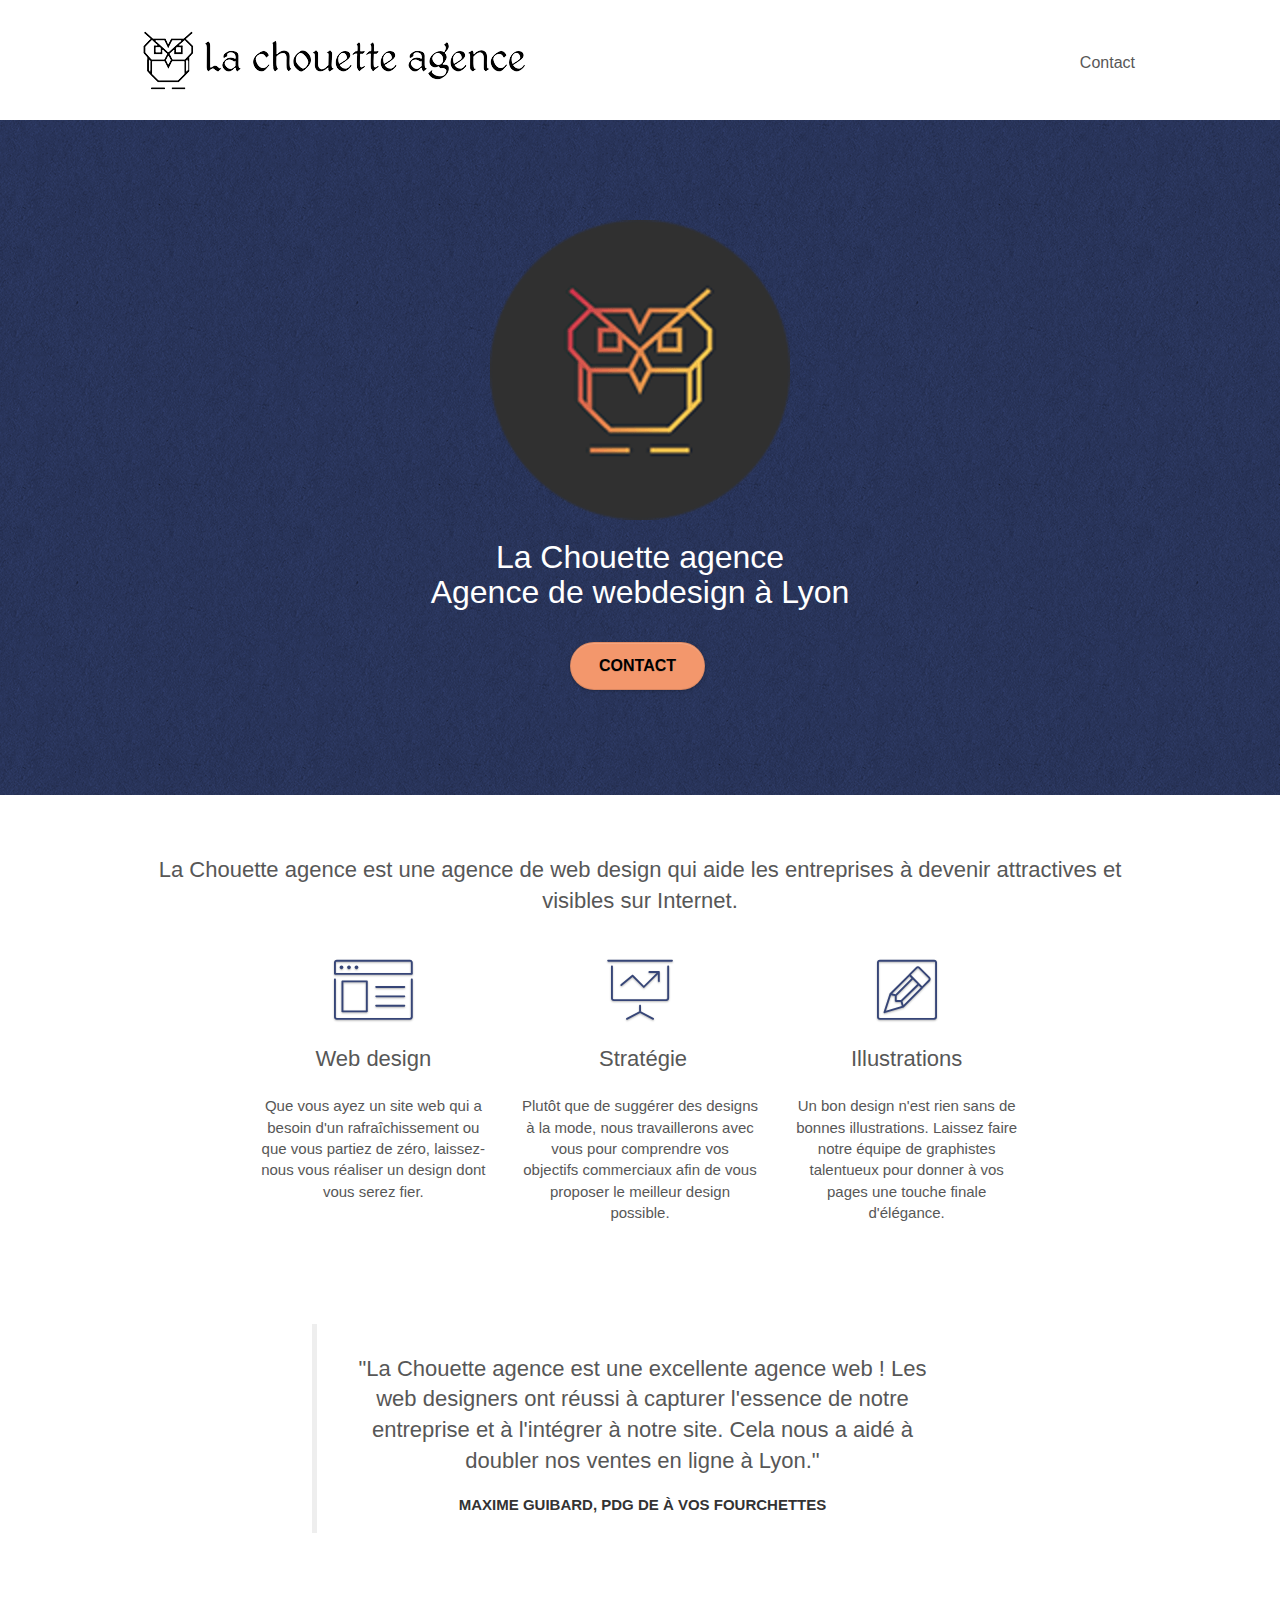
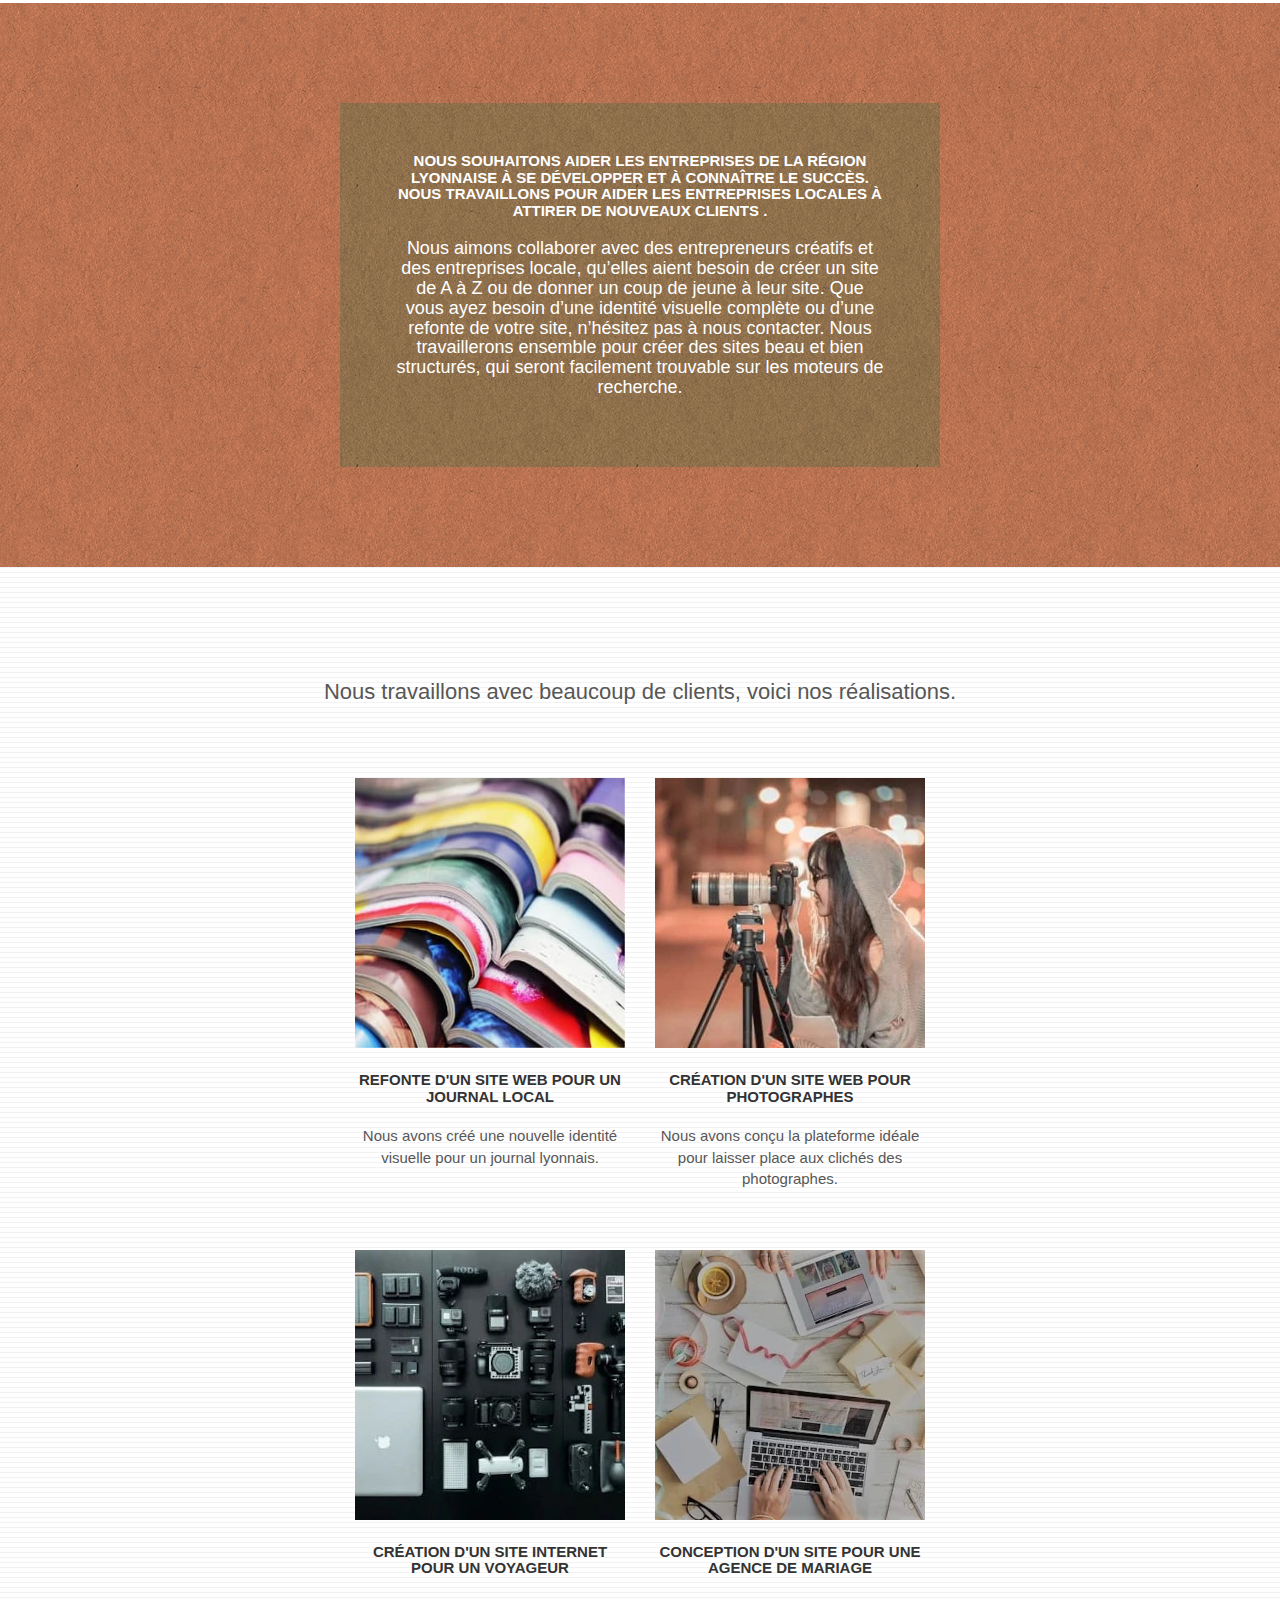
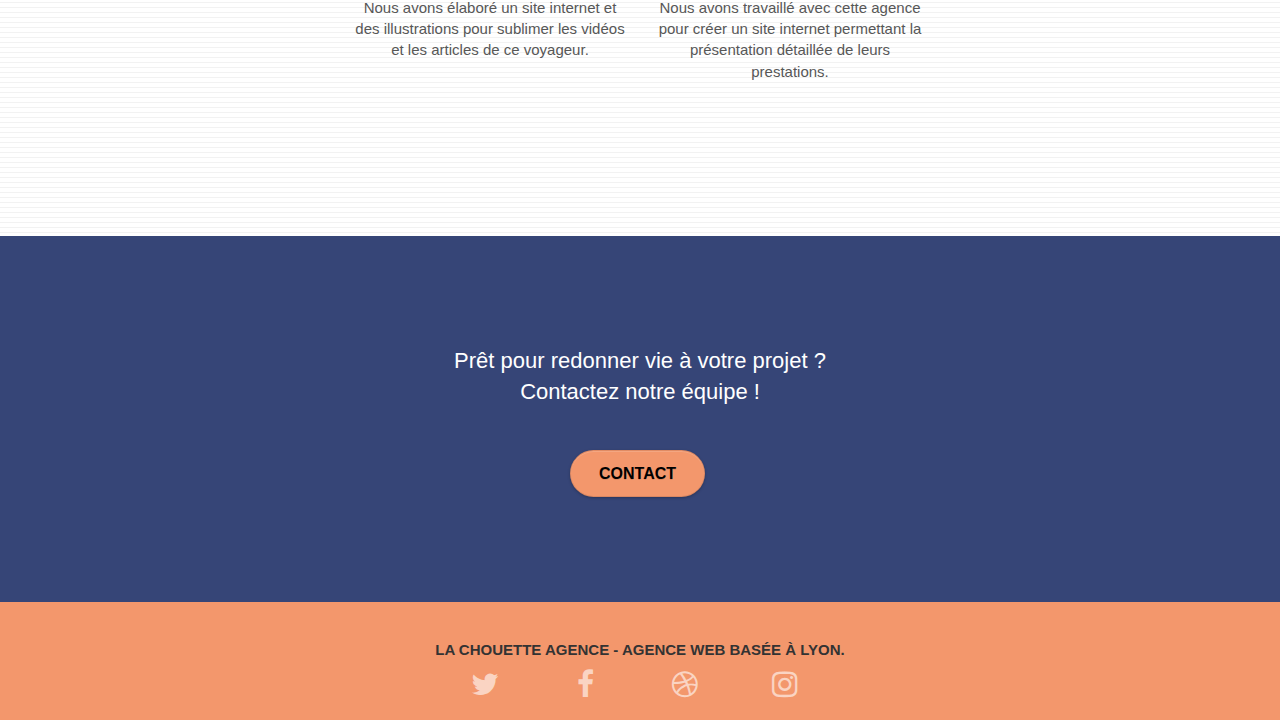
==== commit 474084ac: "Update index.html" ====
--- a/index.html
+++ b/index.html
@@ -10,7 +10,7 @@
 	 vous apporte son expertise pour vous aider à la création ou la refonte de votre site web.">
 	<meta name="viewport" content="width=device-width, initial-scale=1.0, viewport-fit=cover">
 
-	<link rel="canonical" href="https://m-gardes.github.io/Gardesmagali-4-30092021/index.html" /> 
+	<link rel="canonical" href="https://m-gardes.github.io/Gardesmagali_4_30092021/index.html" /> 
 	<link rel="shortcut icon" type="image/png" href="favicon.png">
 	
 	<link rel="stylesheet" type="text/css" href="./css/bootstrap.min.css">
@@ -45,6 +45,11 @@
 	<meta property="og:description" content="Entreprise de webdesign située à Lyon, la Chouette Agence vous apporte son expertise pour vous aider à la création ou la refonte de votre site web." />
 	<meta property="og:url" content="https://m-gardes.github.io/Gardesmagali_4_30092021/index.html" />
 	<meta property="og:site_name" content="La chouette agence" />
+	
+	<!-- Balisage JSON-LD  -->
+        <script type="application/ld+json">
+        [ ]
+        </script>
 </head>
 
 <body>
@@ -187,7 +192,7 @@
 
             <div class="row tight-width-whitespace portfolio-row">
                 <div class="col-sm-6">
-                    <a href="#" data-lightbox="img/1.bmp" data-gallery-id="gallery-1" data-caption="Refonte d'un site web pour un journal local" data-frame="snapshot-lb"><img src="img/1.bmp" alt="Refonte d'un site web pour un journal local" title="agrandir image refonte web" class="img-responsive portfolio-thumb" /></a>
+                    <a href="#" data-lightbox="img/1.jpg" data-gallery-id="gallery-1" data-caption="Refonte d'un site web pour un journal local" data-frame="snapshot-lb"><img src="img/1.jpg" alt="Refonte d'un site web pour un journal local" title="agrandir image refonte web" class="img-responsive portfolio-thumb" /></a>
                     <h3 class="mg-md text-center">
                         Refonte d'un site web pour un journal local
                     </h3>
@@ -197,7 +202,7 @@
                 </div>
 
                 <div class="col-sm-6">
-                    <a href="#" data-lightbox="img/2.bmp" data-gallery-id="gallery-1" data-caption="Création d'un site web pour photographes" data-frame="snapshot-lb"><img src="img/2.bmp" class="img-responsive portfolio-thumb" alt="Création d'un site web pour photographes" title="agrandir image creation site web"/></a>
+                    <a href="#" data-lightbox="img/2.jpg" data-gallery-id="gallery-1" data-caption="Création d'un site web pour photographes" data-frame="snapshot-lb"><img src="img/2.jpg" class="img-responsive portfolio-thumb" alt="Création d'un site web pour photographes" title="agrandir image creation site web"/></a>
                     <h3 class="mg-md text-center">
                         Création d'un site web pour photographes
                     </h3>
@@ -209,7 +214,7 @@
 
             <div class="row tight-width-whitespace portfolio-row">
                 <div class="col-sm-6">
-                    <a href="#" data-lightbox="img/3.bmp" data-gallery-id="gallery-1" data-caption="Création d'un site internet pour un voyageur" data-frame="snapshot-lb"><img src="img/3.bmp" class="img-responsive portfolio-thumb" alt="Création d'un site internet pour voyageur" title="agrandir image creation site voyageur"/></a>
+                    <a href="#" data-lightbox="img/3.jpg" data-gallery-id="gallery-1" data-caption="Création d'un site internet pour un voyageur" data-frame="snapshot-lb"><img src="img/3.jpg" class="img-responsive portfolio-thumb" alt="Création d'un site internet pour voyageur" title="agrandir image creation site voyageur"/></a>
                     <h3 class="mg-md text-center">
                         Création d'un site internet pour un voyageur
                     </h3>
@@ -219,7 +224,7 @@
                 </div>
 
                 <div class="col-sm-6">
-                    <a href="#" data-lightbox="img/4.bmp" data-gallery-id="gallery-1" data-caption="Conception d'un site pour une agence de mariage" data-frame="snapshot-lb"><img src="img/4.bmp" class="img-responsive portfolio-thumb" alt="Création d'un site web pour agence de mariage" title="agrandir image conception site"/></a>
+                    <a href="#" data-lightbox="img/4.png" data-gallery-id="gallery-1" data-caption="Conception d'un site pour une agence de mariage" data-frame="snapshot-lb"><img src="img/4.png" class="img-responsive portfolio-thumb" alt="Création d'un site web pour agence de mariage" title="agrandir image conception site"/></a>
                     <h3 class="mg-md text-center">
                         Conception d'un site pour une agence de mariage
                     </h3>
